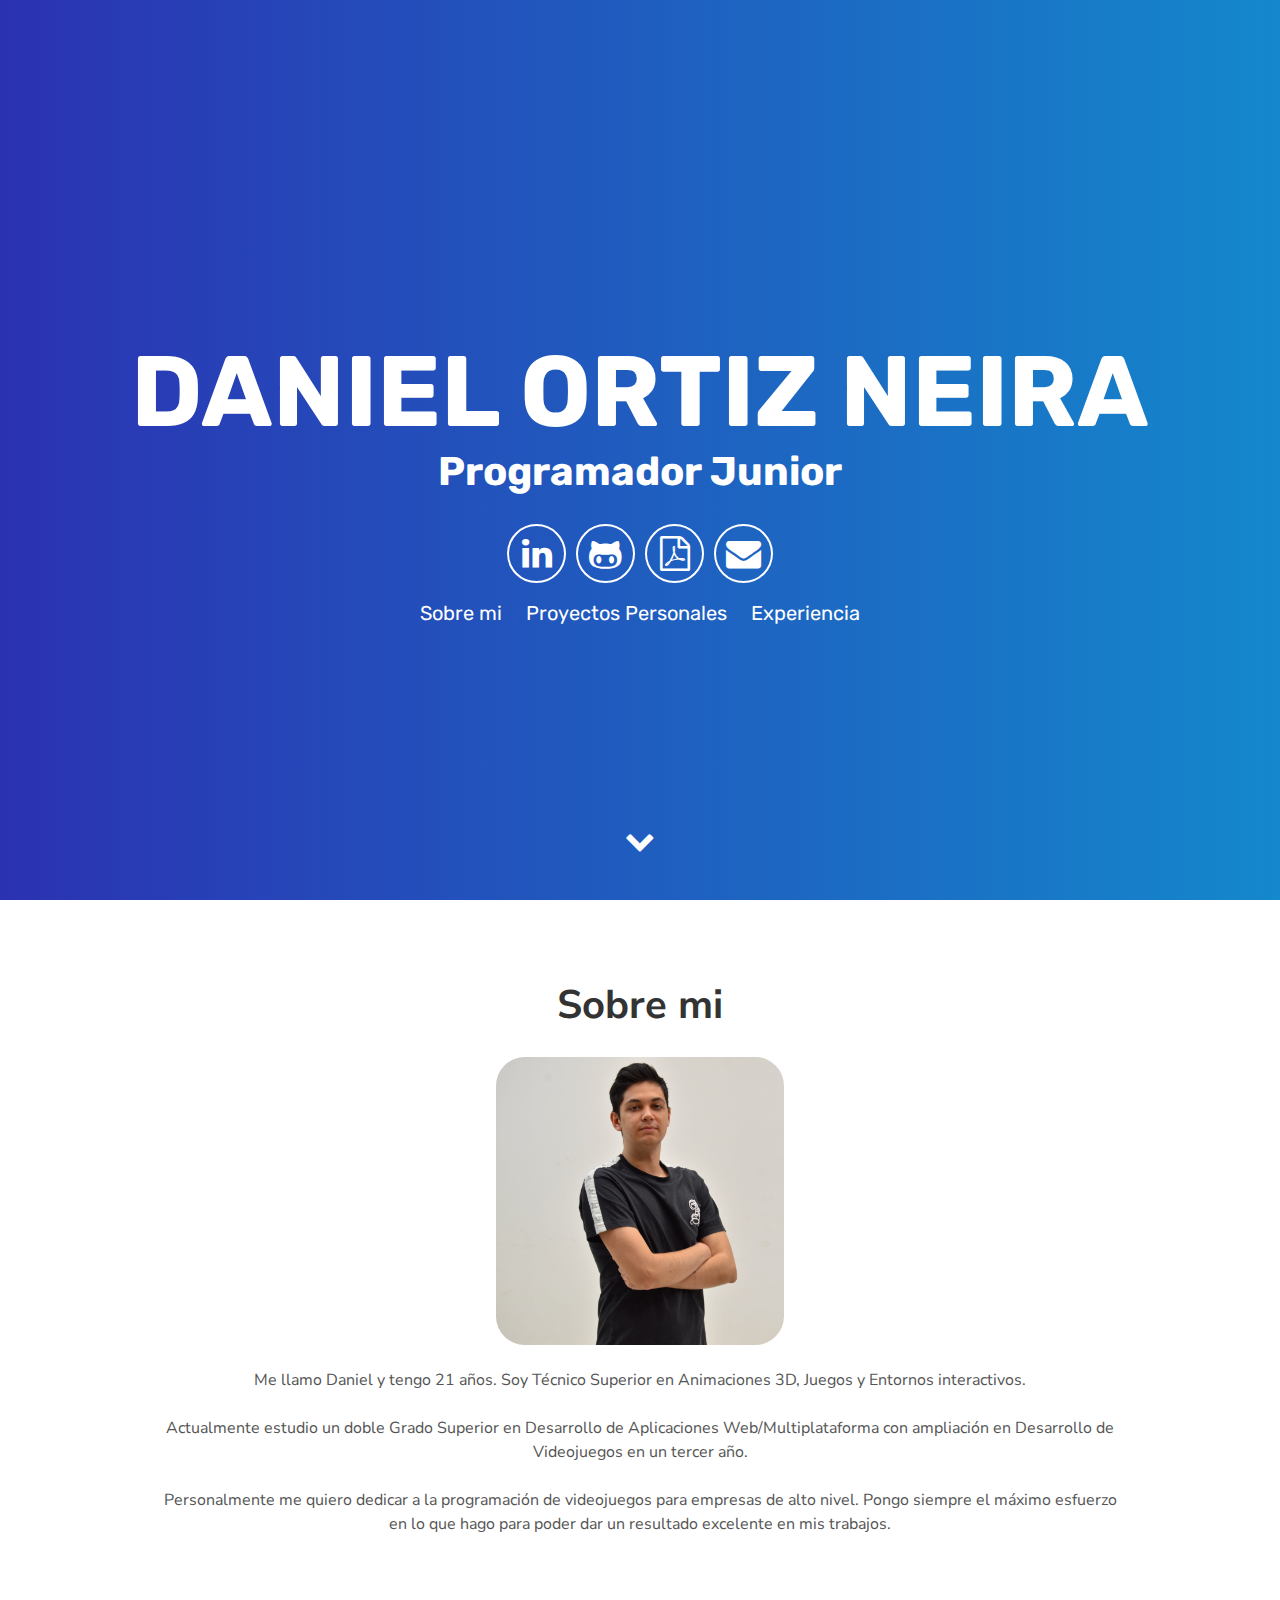
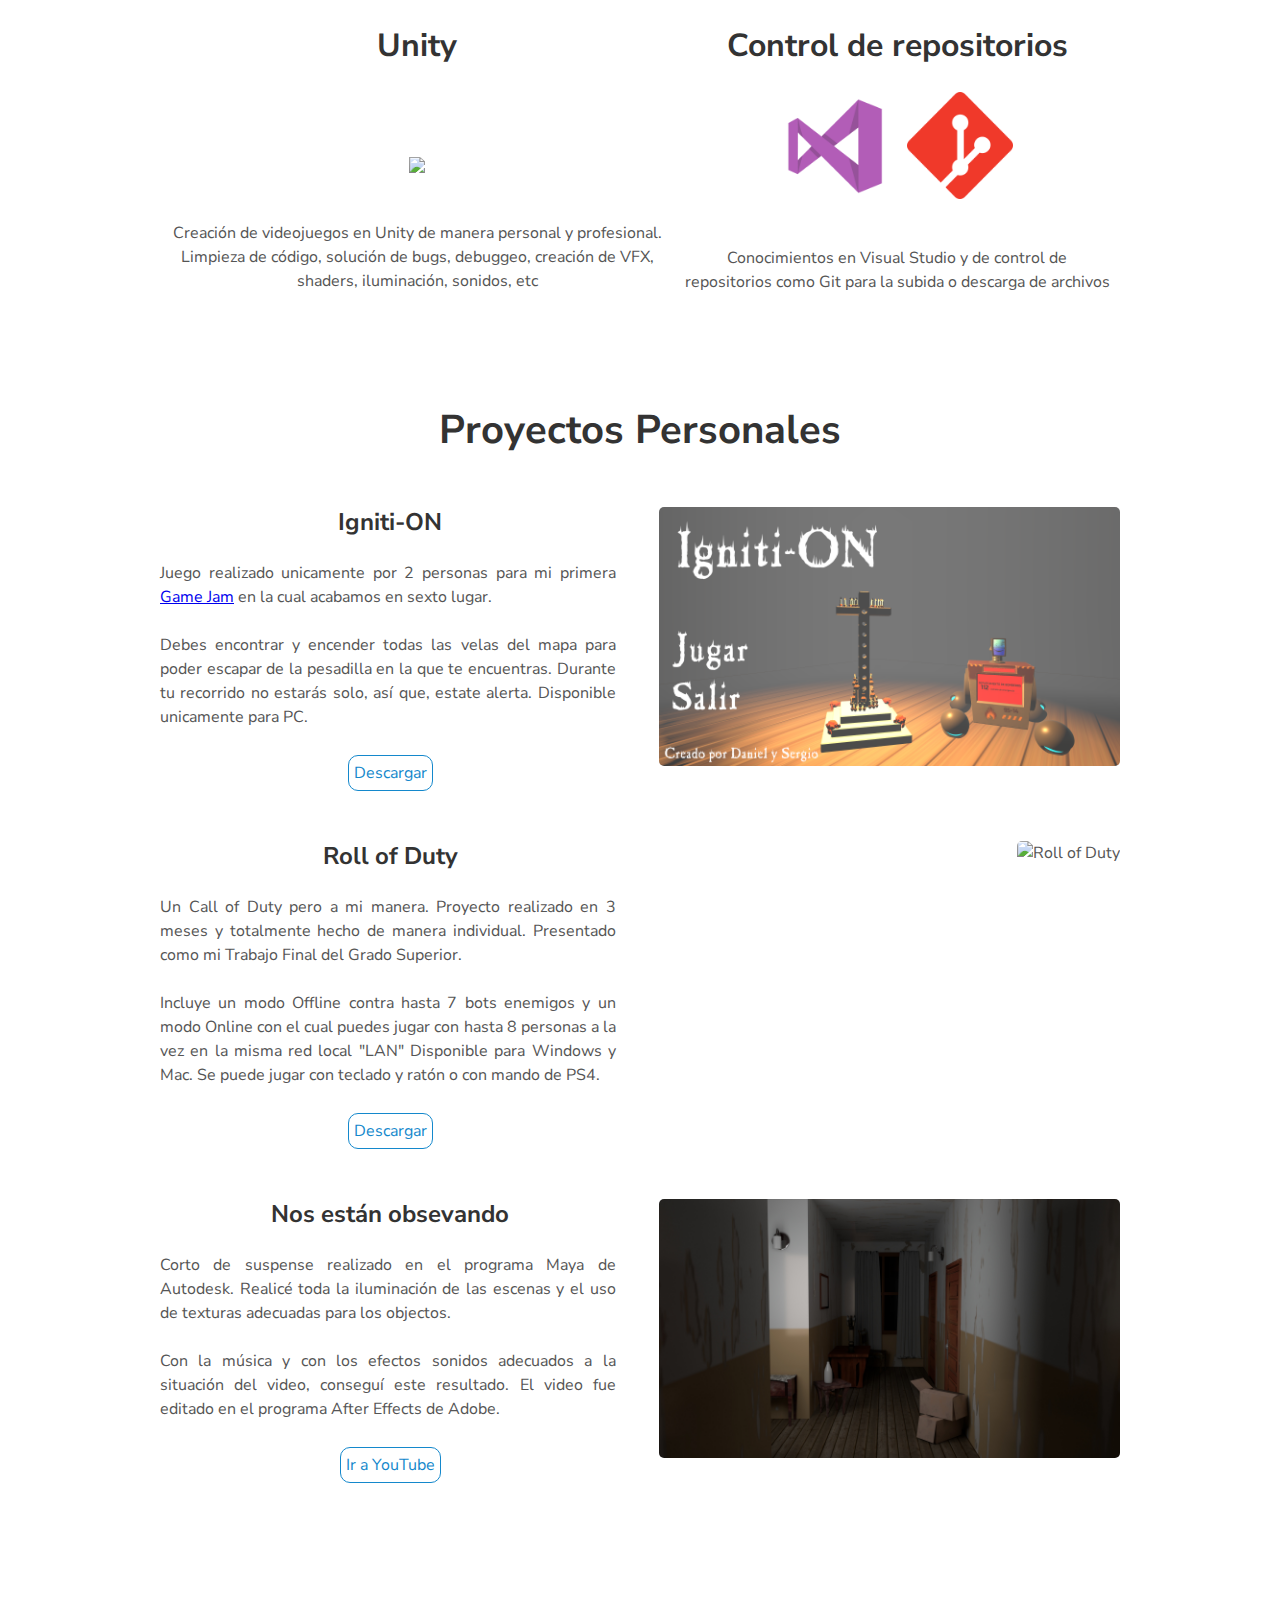
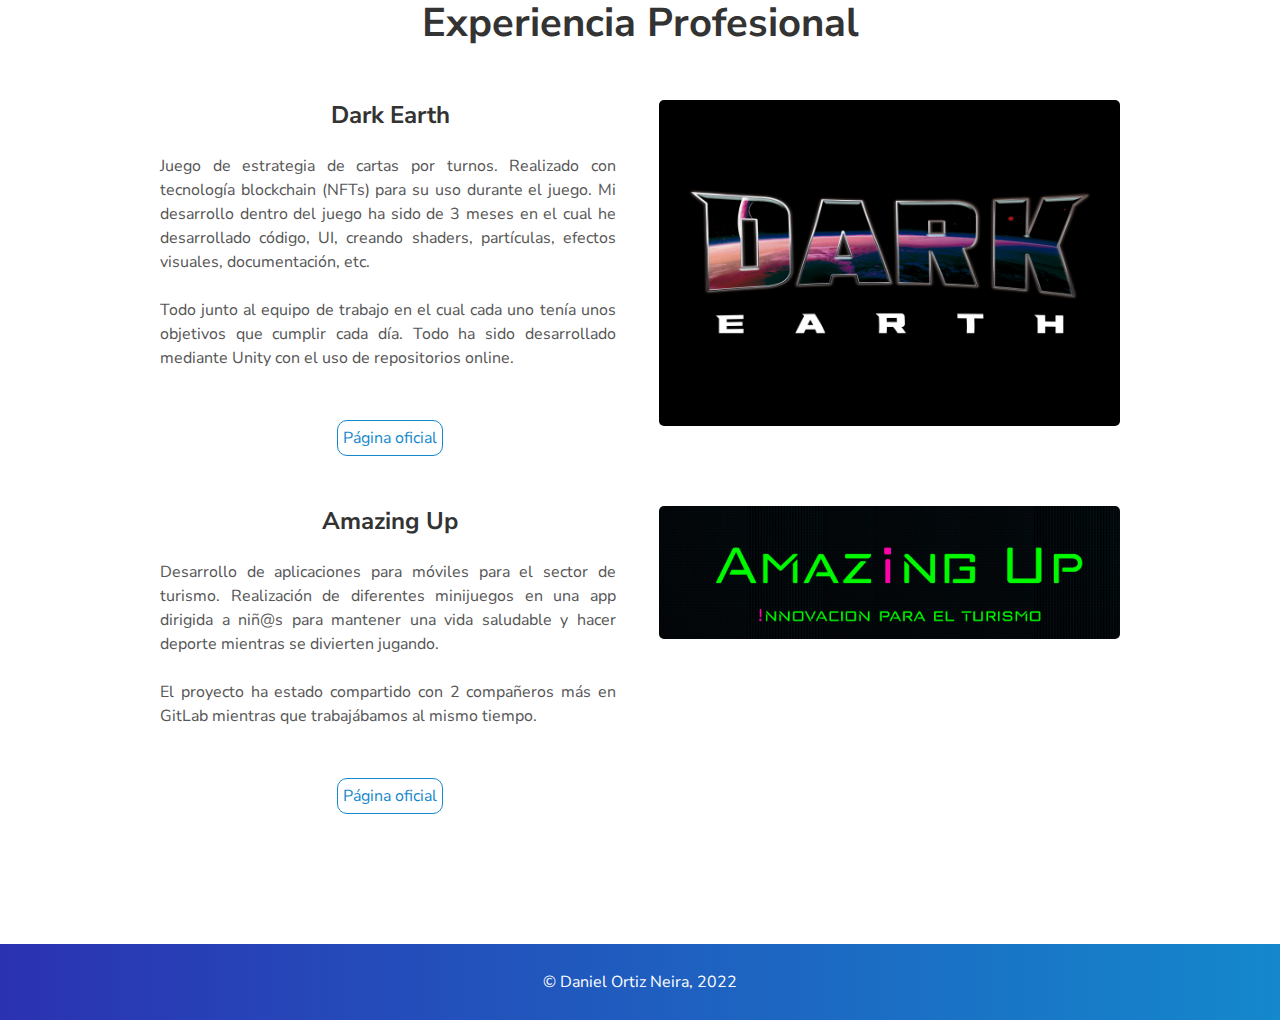
==== index.html @ 2d61a3ea "17/11/2022" ====
<!DOCTYPE html>
<html lang="en">
<head>
    <!-- Google tag (gtag.js) -->
    <script async src="https://www.googletagmanager.com/gtag/js?id=G-GFTXYWB8HQ"></script>
    <script>
        window.dataLayer = window.dataLayer || [];
        function gtag() { dataLayer.push(arguments); }
        gtag('js', new Date());

        gtag('config', 'G-GFTXYWB8HQ');
    </script>
    <!-- Metadata of the Webpage -->
    <!-- Character-set Metadata -->
    <meta charset="utf-8" />
    <meta http-equiv="X-UA-Compatible" content="IE=edge" />
    <!-- Viewport Metadata -->
    <meta name="viewport" content="width=device-width, initial-scale=1" />
    <!-- Description Metadata-->
    <meta name="description" content="Portfolio Daniel Ortiz Neira" />
    <!-- Author Metadata -->
    <meta name="author" content="Daniel Ortiz Neira" />
    <!-- Keyword Metadata -->
    <meta name="keywords"
          content="Aditya Singh, Daniel Ortiz Neira, Daniel Ortiz Neira DPS,
        Daniel Ortiz Neira DPSRKP, Daniel Ortiz Neira UMass, Daniel Ortiz Neira
        UMass Amherst, Daniel Ortiz Neira New Delhi, Daniel Ortiz Neira
        Amherst, Daniel Ortiz Neira ISSDC, Daniel Ortiz Neira NASA,
        Daniel Ortiz Neira, Daniel Ortiz Neira Website, Aditya V Singh" />
    <!-- Webpage Logo CAMBIAR -->
    <link rel="shortcut icon" href="./assets/img/jpg/Daanii_01.jpg" />
    <!-- Webpage Title -->
    <title>Portfolio Daniel Ortiz</title>

    <!-- Import CSS: Main Stylesheet -->
    <link rel="stylesheet" href="./assets/css/main.css" />    
</head>

  <body>
      <div id="particles-js">
          <div class="header">

              <!--
    <div class="header-links-languague">
        Idiomas: <br />
        <a class="link" href="./index_english.html">English</a>

    </div>
          -->

              <h1>
                  <span class="site-title">DANIEL ORTIZ NEIRA</span>
                  <span class="site-description">Programador Junior</span>
              </h1>
              <div class="header-icons">
                  <a aria-label="Mi perfil de LinkedIn" target="_blank" href="https://www.linkedin.com/in/daniel-ortiz-neira-22155815b/">
                      <i class="icon fa fa-linkedin" aria-hidden="true"></i>
                  </a>
                  <a aria-label="Mi perfil de Github" target="_blank" href="https://github.com/Daani01">
                      <i class="icon fa fa-github-alt" aria-hidden="true"></i>
                  </a>
                  <a aria-label="Mi CV" target="_blank" href="https://drive.google.com/uc?export=download&id=1GLBMMYX9DJHVWBG6jdTkXyRSPdqO30d_">
                      <i class="icon fa fa fa-file-pdf-o" aria-hidden="true"></i>
                  </a>
                  <a aria-label="Enviar correo" href="mailto:daniorne123@gmail.com" target="_blank">
                      <i class="icon fa fa-envelope"></i>
                  </a>
              </div>
              <div class="header-links">
                  <a class="link" href="#about" data-scroll>Sobre mi</a>
                  <a class="link" href="#projects" data-scroll>Proyectos Personales</a>
                  <a class="link" href="#experience" data-scroll>Experiencia</a>
              </div>
          </div>
        <a class="down" href="#about" data-scroll><i class="icon fa fa-chevron-down" aria-hidden="true"></i></a>
    </div>



    <!-- SOBRE MI -->
              <section id="about">
                  <!-- DESCRIPCION -->
                  <div class="user-details">
                      <h1>Sobre mi</h1>
                      <picture>
                          <source type="image/webp"
                                  srcset="./assets/img/jpg/Foto Personal.jpg"
                                  alt="Professional Me"
                                  width="30%"
                                  style="border-radius: 10%" />
                          <img src="./assets/img/jpg/Foto Personal.jpg"
                               alt="Professional Me"
                               width="30%"
                               style="border-radius: 10%" />
                      </picture>
                      <p>
                          Me llamo Daniel y tengo 21 años. Soy Técnico Superior en Animaciones 3D, Juegos y Entornos interactivos.
                          <br><br>Actualmente estudio un doble Grado Superior en Desarrollo de Aplicaciones Web/Multiplataforma con ampliación en Desarrollo de Videojuegos en un tercer año.<br><br>
                          Personalmente me quiero dedicar a la programación de videojuegos para empresas de alto nivel. Pongo siempre el máximo esfuerzo en lo que hago para poder dar un resultado excelente en mis trabajos.
                      </p>
                  </div>

                  <!-- DETALLES -->
                  <div class="user">
                      <!-- Technology Stack #1: Languages -->
                      <!--<div class="tech">
              <h2>Unreal Engine y Unity</h2>
              <img src="./assets/img/Unreal_Engine_Logo.png" width="25%"></img>
              <img src="./assets/img/unity_logo.png" width="40%"></img>
              <p style="text-align: center">Conocimientos en la creación de videojuegos en los motores gráficos de Unreal Engine 5 y Unity.</p>
            </div> -->
                      <!-- Technology Stack #2: Front-End -->
                      <div class="tech">
                          <h2>Unity</h2>
                          <img src="./assets/img/unity_logo.png" width="50%"></img>
                          <p style="text-align: center">
                              Creación de videojuegos en Unity de manera personal y profesional.
                              Limpieza de código, solución de bugs, debuggeo, creación de VFX, shaders, iluminación, sonidos, etc
                          </p>
                      </div>

                      <!-- Technology Stack #3: Back-End -->
                      <div class="tech">
                          <h2>Control de repositorios</h2>
                          <img src="./assets/img/Visual_Studio_Logo.png" width="25%"></img>
                          <img src="./assets/img/Git_Logo.png" width="25%"></img>
                          <p>Conocimientos en Visual Studio y de control de repositorios como Git para la subida o descarga de archivos</p>
                      </div>

                      <!-- Technology Stack #4: Tools
            <div class="tech">
              <h2>Git</h2>
              <i class="devicon-git-plain-wordmark colored"></i>
              <p>Control de repositorios en Git para subir y bajar archivos.</p>
            </div>   -->

                  </div>
              </section>



              <!-- PROYECTOS PERSONALES -->
              <section id="projects">
                  <div class="user-details">
                      <h1>Proyectos Personales</h1>
                  </div>

                  <!-- IGNITI-ON -->
                  <div class="user-projects">
                      <div class="images-right">
                          <picture>
                              <source type="image/webp"
                                      srcset="./assets/img/Igniti-ON.png"
                                      alt="Igniti-ON" />
                              <img alt="Igniti-ON" src="./assets/img/Igniti-ON.png" />
                          </picture>
                      </div>
                      <div class="contents" style="text-align: center">
                          <h3>Igniti-ON</h3>
                          <p style="text-align: justify">
                              Juego realizado unicamente por 2 personas para mi primera
                              <a href="https://itch.io/jam/mjam22" target="_blank"> Game Jam</a> en la cual acabamos en sexto lugar.<br><br>
                              Debes encontrar y encender todas las velas del mapa para poder escapar de la pesadilla en la que te encuentras.
                              Durante tu recorrido no estarás solo, así que, estate alerta.
                              Disponible unicamente para PC.
                          </p>
                          <a class="project-link" target="_blank" href="https://daani01.itch.io/igniti-on">
                              Descargar
                          </a>
                      </div>
                  </div>

                  <!-- ROLL OF DUTY -->
                  <div class="user-projects">
                      <div class="images-right">
                          <picture>
                              <source type="image/webp"
                                      srcset="./assets/img/jpg/Roll_of_Duty.png"
                                      alt="Roll of Duty" />
                              <img alt="Roll of Duty" src="./assets/img/jpg/Roll_of_Duty.png" />
                          </picture>
                      </div>
                      <div class="contents" style="text-align: center">
                          <h3>Roll of Duty</h3>
                          <p style="text-align: justify">
                              Un Call of Duty pero a mi manera. Proyecto realizado en 3 meses y totalmente hecho de manera individual. Presentado como mi Trabajo Final del Grado Superior.<br><br>
                              Incluye un modo Offline contra hasta 7 bots enemigos y un modo Online con el cual puedes jugar con hasta
                              8 personas a la vez en la misma red local "LAN" Disponible para Windows y Mac.
                              Se puede jugar con teclado y ratón o con mando de PS4.
                          </p>
                          <a class="project-link" target="_blank" href="https://daani01.itch.io/roll-of-duty">
                              Descargar
                          </a>
                      </div>
                  </div>

                  <!-- NOS ESTÁN OBSSERVANDO -->
                  <div class="user-projects">
                      <div class="images-right">
                          <picture>
                              <source type="image/webp" srcset="./assets/img/jpg/Nos están observando.jpg" alt="Personal Website" />
                              <img alt="Personal Website" src="./assets/img/jpg/Nos están observando.jpg" />
                          </picture>
                      </div>
                      <div class="contents" style="text-align: center">
                          <h3>Nos están obsevando</h3>
                          <p style="text-align: justify">
                              Corto de suspense realizado en el programa Maya de Autodesk. Realicé toda la iluminación de las escenas y
                              el uso de texturas adecuadas para los objectos.<br><br>
                              Con la música y con los efectos sonidos
                              adecuados a la situación del video, conseguí este resultado. El video fue editado en el programa
                              After Effects de Adobe.
                          </p>
                          <a class="project-link" target="_blank" href="https://youtu.be/i_Rh6TJ7Y-s">Ir a YouTube</a>
                      </div>
                  </div>


                  <!-- LABERINTO
        <div class="user-projects">
            <div class="images-right">
                <picture>
                    <source type="image/webp" srcset="./assets/img/jpg/Laberinto.jpg" alt="COVID-19 Tracker App" />
                    <img alt="Laberinto" src="./assets/img/jpg/Laberinto.jpg" />
                </picture>
            </div>
            <div class="contents" style="text-align: center">
                <h3>Laberinto en C#</h3>
                <p style="text-align: justify">
                    Pequeño minijuego en la consola de comandos de Windows en el cual tienes
                    que avanzar hasta la # para poder ganar. Tienes varias habilidades para poder
                    avanzar. Instrucciones del juego más detalladas en el código.
                </p>
                <a class="project-link" target="_blank" href="https://github.com/Daani01/Laberinto_C_Sharp_Daani01">
                    Link del proyecto
                </a>
            </div>
        </div>
          -->
                  <!-- BUSCAMINAS
        <div class="user-projects">
            <div class="images-right">
                <picture>
                    <source type="image/webp" srcset="./assets/img/jpg/Busca minas.jpeg" alt="Perpetual Crusades" />
                    <img alt="Busca Minas" src="./assets/img/jpg/Busca minas.jpeg" />
                </picture>
            </div>
            <div class="contents" style="text-align: center">
                <h3>Busca Minas en C#</h3>
                <p style="text-align: justify">
                    El juego clásico del Busca Minas pero en la consola de comandos de Windows.
                    Instrucciones del juego más detalladas en el código.
                </p>
                <a class="project-link" target="_blank" href="https://github.com/Daani01/Buscaminas_C_Sharp_Daani01">Link del proyecto</a>
            </div>
            -->

          </div>
      </section>



      <!-- EXPERIENCIA PROFESIONAL -->
      <section id="experience">
          <div class="user-details">
              <h1>Experiencia Profesional</h1>
          </div>

          <!-- DARK EARTH -->
          <div class="user-projects">
              <div class="images-right">
                  <picture>
                      <source type="image/webp"
                              srcset="./assets/img/Dark_Earth.jpg"
                              alt="Dark Earth" />
                      <img alt="Dark Earth" src="./assets/img/Dark_Earth.jpg" />
                  </picture>
              </div>
              <div class="contents" style="text-align: center">
                  <h3>Dark Earth</h3>
                  <p style="text-align: justify">
                      Juego de estrategia de cartas por turnos. Realizado con tecnología blockchain (NFTs) para su uso durante el juego.
                      Mi desarrollo dentro del juego ha sido de 3 meses en el cual he desarrollado código, UI, creando shaders, partículas,
                      efectos visuales, documentación, etc. <br><br>  Todo junto al equipo de trabajo en el cual cada uno tenía unos objetivos que cumplir
                      cada día. Todo ha sido desarrollado mediante Unity con el uso de repositorios online. <br><br>
                  </p>
                  <a class="project-link" target="_blank" href="https://darkearth.gg/">
                      Página oficial
                  </a>
              </div>
          </div>

          <!-- AMAZING UP -->
          <div class="user-projects">
              <div class="images-right">
                  <picture>
                      <source type="image/webp" srcset="./assets/img/Logo-Amazing_Up.jpg" alt="Amazing Up" />
                      <img alt="Amazing Up" src="./assets/img/Logo-Amazing_Up.jpg" />
                  </picture>
              </div>
              <div class="contents" style="text-align: center">
                  <h3>Amazing Up</h3>
                  <p style="text-align: justify">
                      Desarrollo de aplicaciones para móviles para el sector de turismo.
                      Realización de diferentes minijuegos en una app dirigida a niñ@s para mantener una vida saludable y hacer deporte mientras se divierten jugando.
                      <br><br>El proyecto ha estado compartido con 2 compañeros más en GitLab mientras que trabajábamos al mismo tiempo.<br><br>
                  </p>
                  <a class="project-link" target="_blank" href="https://www.amazing-up.es/">
                  Página oficial
                  </a>
              </div>
          </div>



          <!-- User Project #3: Laberinto -->
          <!--<div class="user-projects">
        <div class="images-right">
            <picture>
                <source type="image/webp" srcset="./assets/img/jpg/Laberinto.jpg" alt="COVID-19 Tracker App" />
                <img alt="Laberinto" src="./assets/img/jpg/Laberinto.jpg" />
            </picture>
        </div>
        <div class="contents" style="text-align: center">
            <h3>Laberinto en C#</h3>
            <p style="text-align: justify">
                Pequeño minijuego en la consola de comandos de Windows en el cual tienes
                que avanzar hasta la # para poder ganar. Tienes varias habilidades para poder
                avanzar. Instrucciones del juego más detalladas en el código.
            </p>
            <a class="project-link" target="_blank" href="https://github.com/Daani01/Laberinto_C_Sharp_Daani01">
                Link del proyecto
            </a>
        </div>
    </div>-->
          <!-- Use Project #4: Roll of Duty -->
          <!--<div class="user-projects">
        <div class="images-right">
            <picture>
                <source type="image/webp" srcset="./assets/img/jpg/Busca minas.jpeg" alt="Perpetual Crusades" />
                <img alt="Busca Minas" src="./assets/img/jpg/Busca minas.jpeg" />
            </picture>
        </div>
        <div class="contents" style="text-align: center">
            <h3>Busca Minas en C#</h3>
            <p style="text-align: justify">
                El juego clásico del Busca Minas pero en la consola de comandos de Windows.
                Instrucciones del juego más detalladas en el código.
            </p>
            <a class="project-link" target="_blank" href="https://github.com/Daani01/Buscaminas_C_Sharp_Daani01">Link del proyecto</a>
        </div>


    </div>-->




      </section>



      <footer class="footer">
          <p>&copy; Daniel Ortiz Neira, 2022</p>
      </footer>

      <!-- Import JS: Particles Theme -->
      <script src="https://cdn.jsdelivr.net/particles.js/2.0.0/particles.min.js"></script>
      <!-- Import JS: Sweet Scroll -->
      <script src="./assets/js/sweet-scroll.min.js"></script>
      <!-- Import JS: Google Analytics -->
      <script src="./assets/js/google-analytics.js"></script>
      <!-- Import JS: Main Script -->
      <script src="./assets/js/main.js"></script>
  </body>
</html>
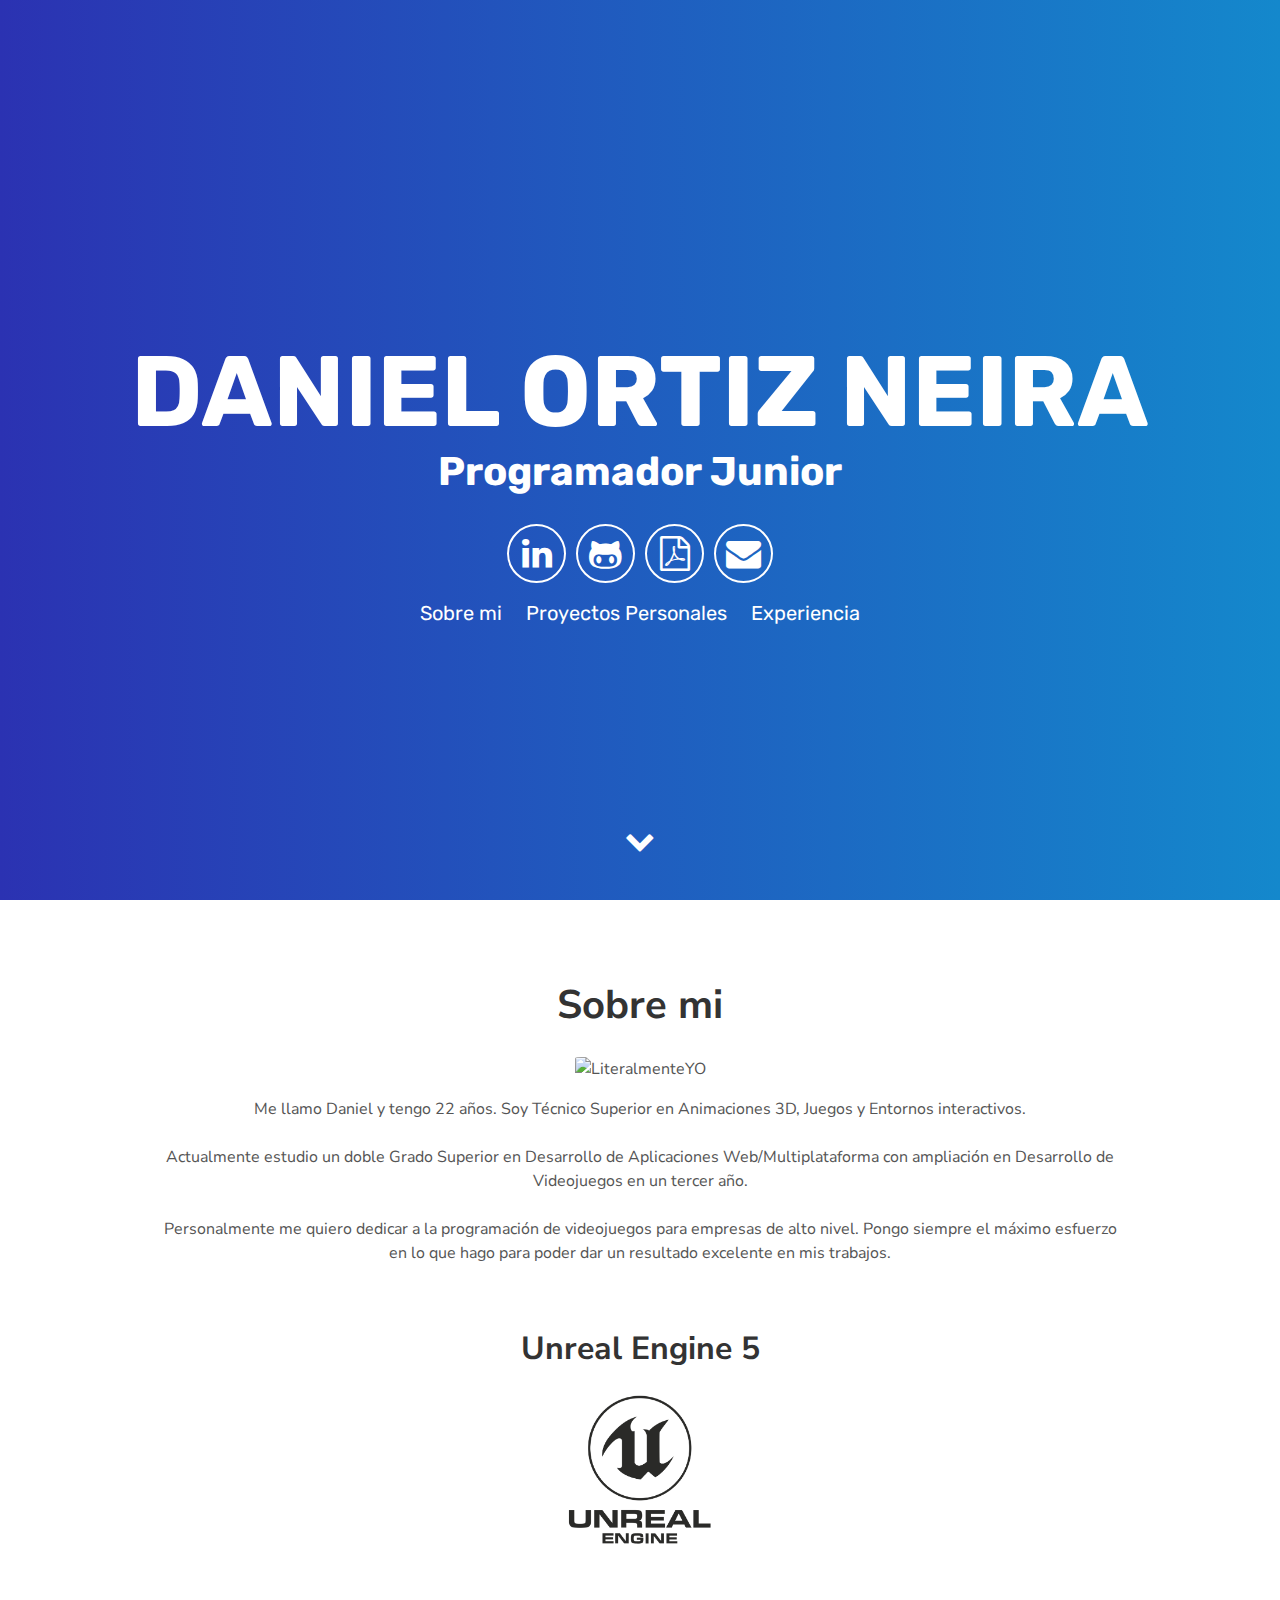
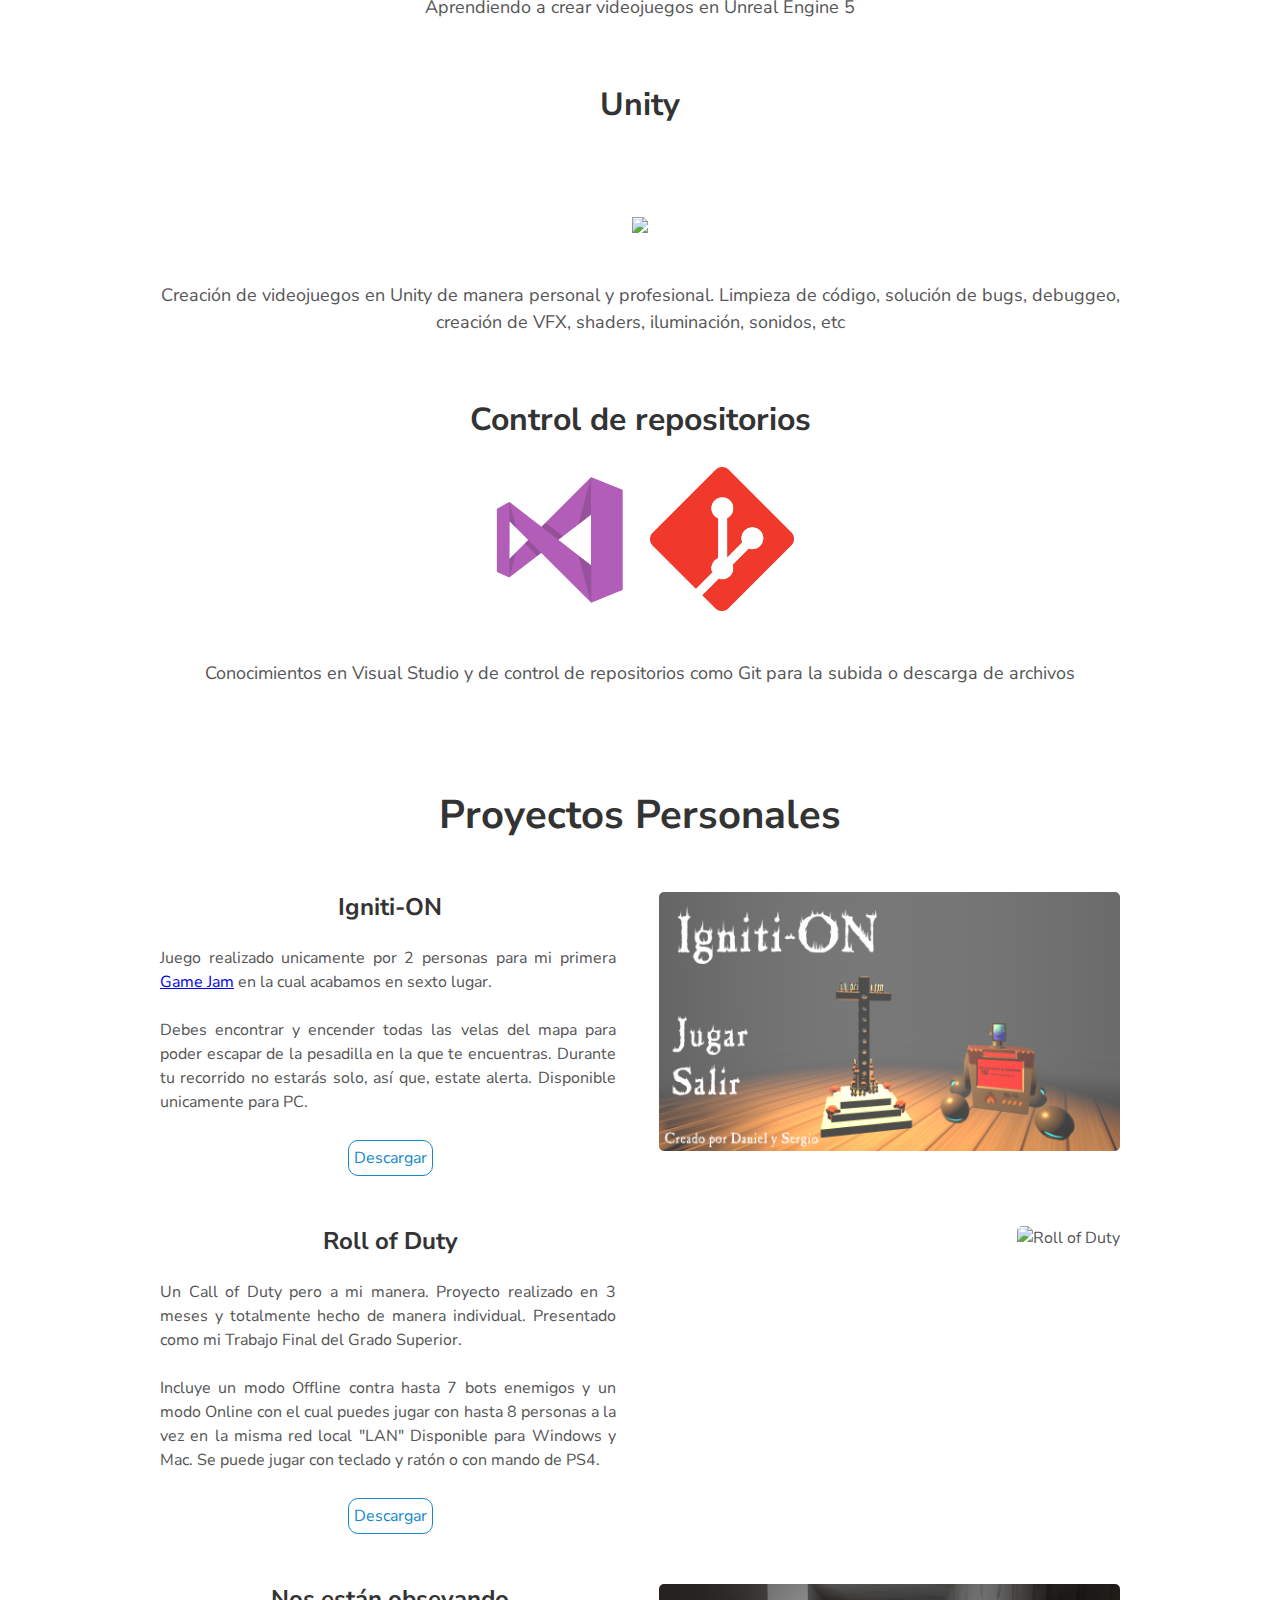
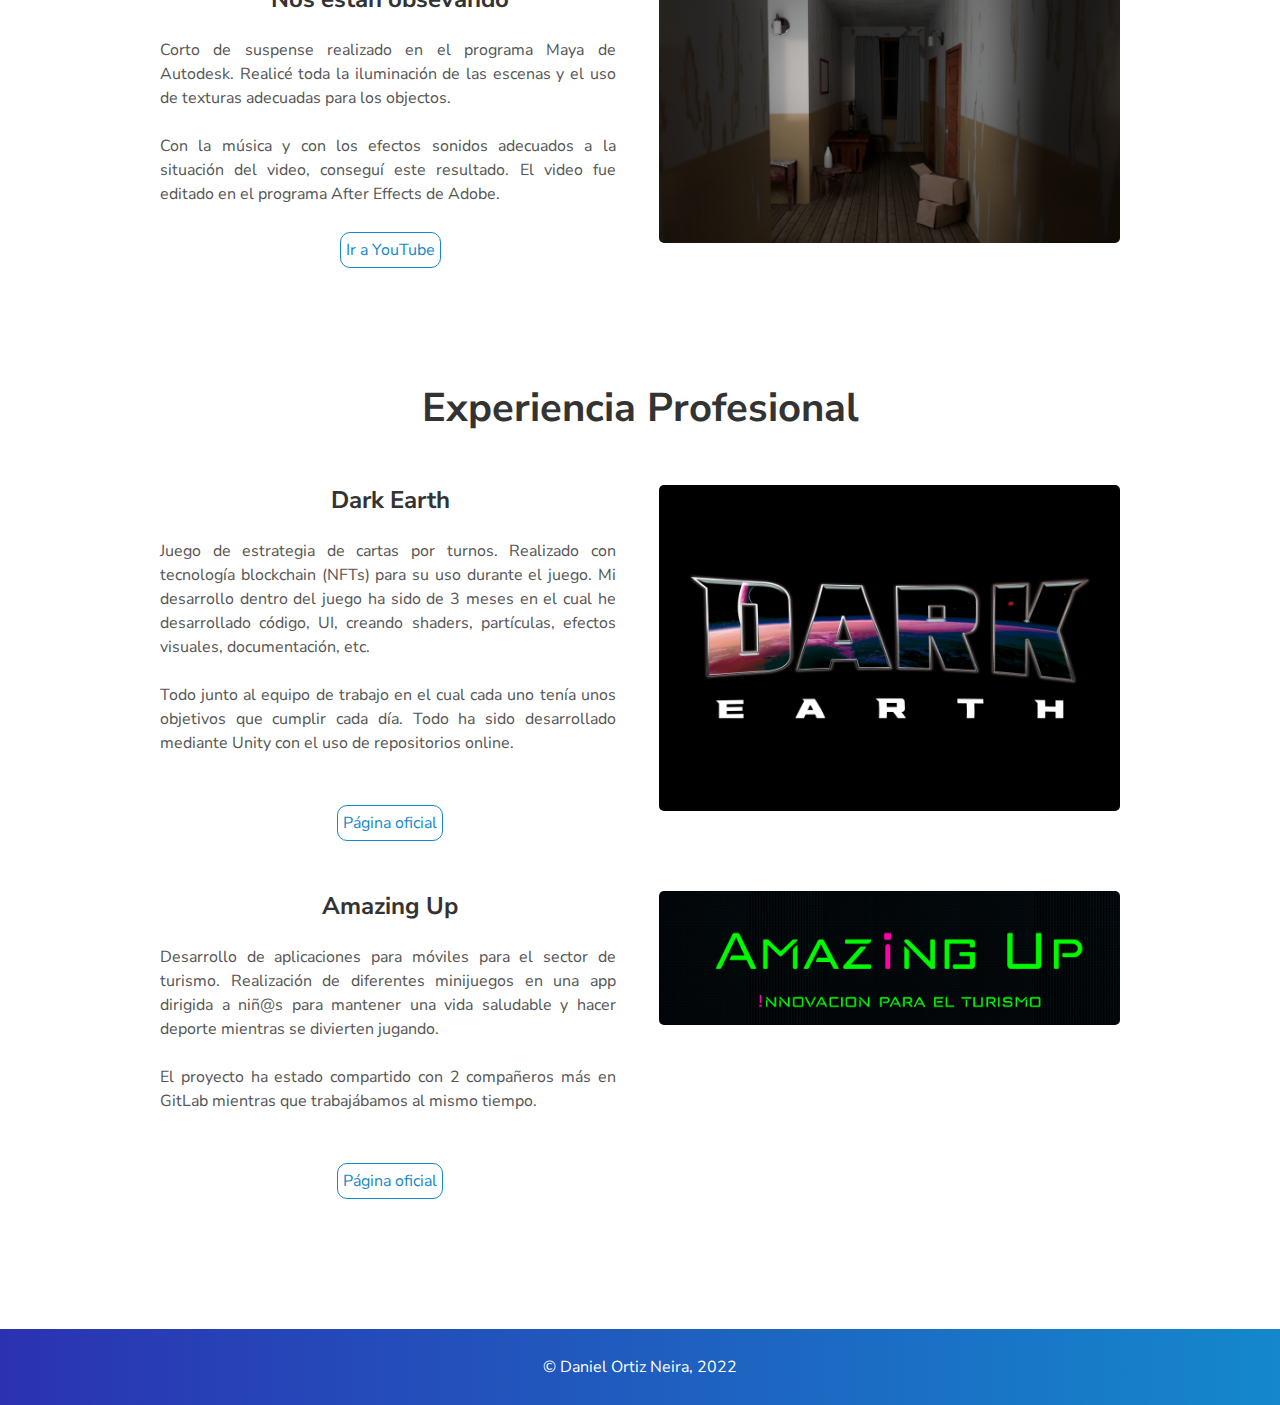
==== commit a99c12ff: "31/05/2023" ====
--- a/index.html
+++ b/index.html
@@ -22,7 +22,7 @@
     <meta name="author" content="Daniel Ortiz Neira" />
     <!-- Keyword Metadata -->
     <meta name="keywords"
-          content="Aditya Singh, Daniel Ortiz Neira, Daniel Ortiz Neira DPS,
+          content="Daniel Ortiz Neira, Daniel Ortiz Neira DPS,
         Daniel Ortiz Neira DPSRKP, Daniel Ortiz Neira UMass, Daniel Ortiz Neira
         UMass Amherst, Daniel Ortiz Neira New Delhi, Daniel Ortiz Neira
         Amherst, Daniel Ortiz Neira ISSDC, Daniel Ortiz Neira NASA,
@@ -59,7 +59,7 @@
                   <a aria-label="Mi perfil de Github" target="_blank" href="https://github.com/Daani01">
                       <i class="icon fa fa-github-alt" aria-hidden="true"></i>
                   </a>
-                  <a aria-label="Mi CV" target="_blank" href="https://drive.google.com/uc?export=download&id=1GLBMMYX9DJHVWBG6jdTkXyRSPdqO30d_">
+                  <a aria-label="Mi CV" target="_blank" href="https://drive.google.com/uc?export=download&id=1yMZ6wVz_pB78xU0B2YYq0IqhmX_uGLy4">
                       <i class="icon fa fa fa-file-pdf-o" aria-hidden="true"></i>
                   </a>
                   <a aria-label="Enviar correo" href="mailto:daniorne123@gmail.com" target="_blank">
@@ -84,17 +84,17 @@
                       <h1>Sobre mi</h1>
                       <picture>
                           <source type="image/webp"
-                                  srcset="./assets/img/jpg/Foto Personal.jpg"
-                                  alt="Professional Me"
+                                  srcset="./assets/img/jpg/LiteralmenteYO.jpg"
+                                  alt="LiteralmenteYO"
                                   width="30%"
-                                  style="border-radius: 10%" />
-                          <img src="./assets/img/jpg/Foto Personal.jpg"
-                               alt="Professional Me"
+                                  style="border-radius: 5%" />
+                          <img src="./assets/img/jpg/LiteralmenteYO.jpg"
+                               alt="LiteralmenteYO"
                                width="30%"
-                               style="border-radius: 10%" />
+                               style="border-radius: 5%" />
                       </picture>
                       <p>
-                          Me llamo Daniel y tengo 21 años. Soy Técnico Superior en Animaciones 3D, Juegos y Entornos interactivos.
+                          Me llamo Daniel y tengo 22 años. Soy Técnico Superior en Animaciones 3D, Juegos y Entornos interactivos.
                           <br><br>Actualmente estudio un doble Grado Superior en Desarrollo de Aplicaciones Web/Multiplataforma con ampliación en Desarrollo de Videojuegos en un tercer año.<br><br>
                           Personalmente me quiero dedicar a la programación de videojuegos para empresas de alto nivel. Pongo siempre el máximo esfuerzo en lo que hago para poder dar un resultado excelente en mis trabajos.
                       </p>
@@ -103,16 +103,16 @@
                   <!-- DETALLES -->
                   <div class="user">
                       <!-- Technology Stack #1: Languages -->
-                      <!--<div class="tech">
-              <h2>Unreal Engine y Unity</h2>
-              <img src="./assets/img/Unreal_Engine_Logo.png" width="25%"></img>
-              <img src="./assets/img/unity_logo.png" width="40%"></img>
-              <p style="text-align: center">Conocimientos en la creación de videojuegos en los motores gráficos de Unreal Engine 5 y Unity.</p>
-            </div> -->
+                      <div class="tech">
+                          <h2>Unreal Engine 5</h2>
+                          <img src="./assets/img/Unreal_Engine_Logo.png" width="15%"></img>
+                          <!-- <img src="./assets/img/unity_logo.png" width="40%"></img>-->
+                          <p style="text-align: center">Aprendiendo a crear videojuegos en Unreal Engine 5</p>
+                      </div>
                       <!-- Technology Stack #2: Front-End -->
                       <div class="tech">
                           <h2>Unity</h2>
-                          <img src="./assets/img/unity_logo.png" width="50%"></img>
+                          <img src="./assets/img/unity_logo.png" width="25%"></img>
                           <p style="text-align: center">
                               Creación de videojuegos en Unity de manera personal y profesional.
                               Limpieza de código, solución de bugs, debuggeo, creación de VFX, shaders, iluminación, sonidos, etc
@@ -122,17 +122,15 @@
                       <!-- Technology Stack #3: Back-End -->
                       <div class="tech">
                           <h2>Control de repositorios</h2>
-                          <img src="./assets/img/Visual_Studio_Logo.png" width="25%"></img>
-                          <img src="./assets/img/Git_Logo.png" width="25%"></img>
+                          <img src="./assets/img/Visual_Studio_Logo.png" width="15%"></img>
+                          <img src="./assets/img/Git_Logo.png" width="15%"></img>
                           <p>Conocimientos en Visual Studio y de control de repositorios como Git para la subida o descarga de archivos</p>
                       </div>
 
-                      <!-- Technology Stack #4: Tools
-            <div class="tech">
-              <h2>Git</h2>
-              <i class="devicon-git-plain-wordmark colored"></i>
-              <p>Control de repositorios en Git para subir y bajar archivos.</p>
-            </div>   -->
+                      
+
+
+
 
                   </div>
               </section>
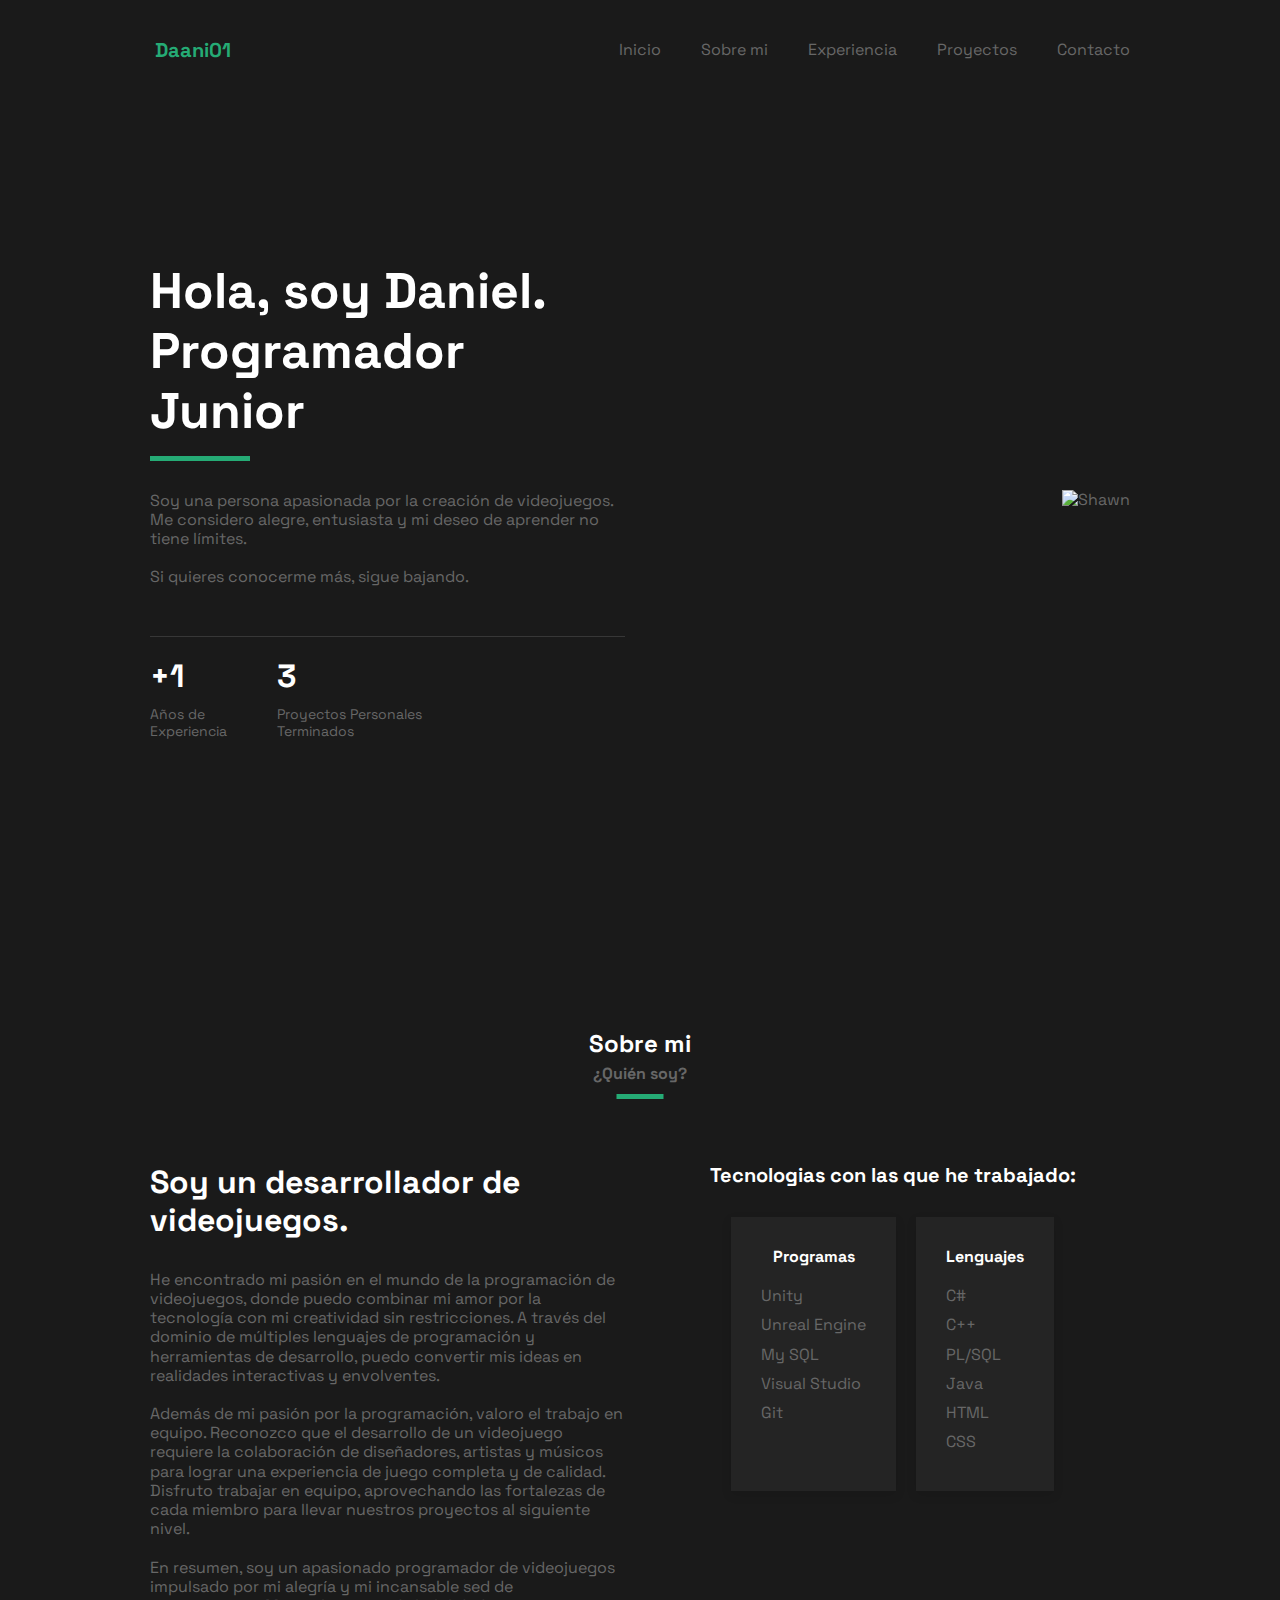
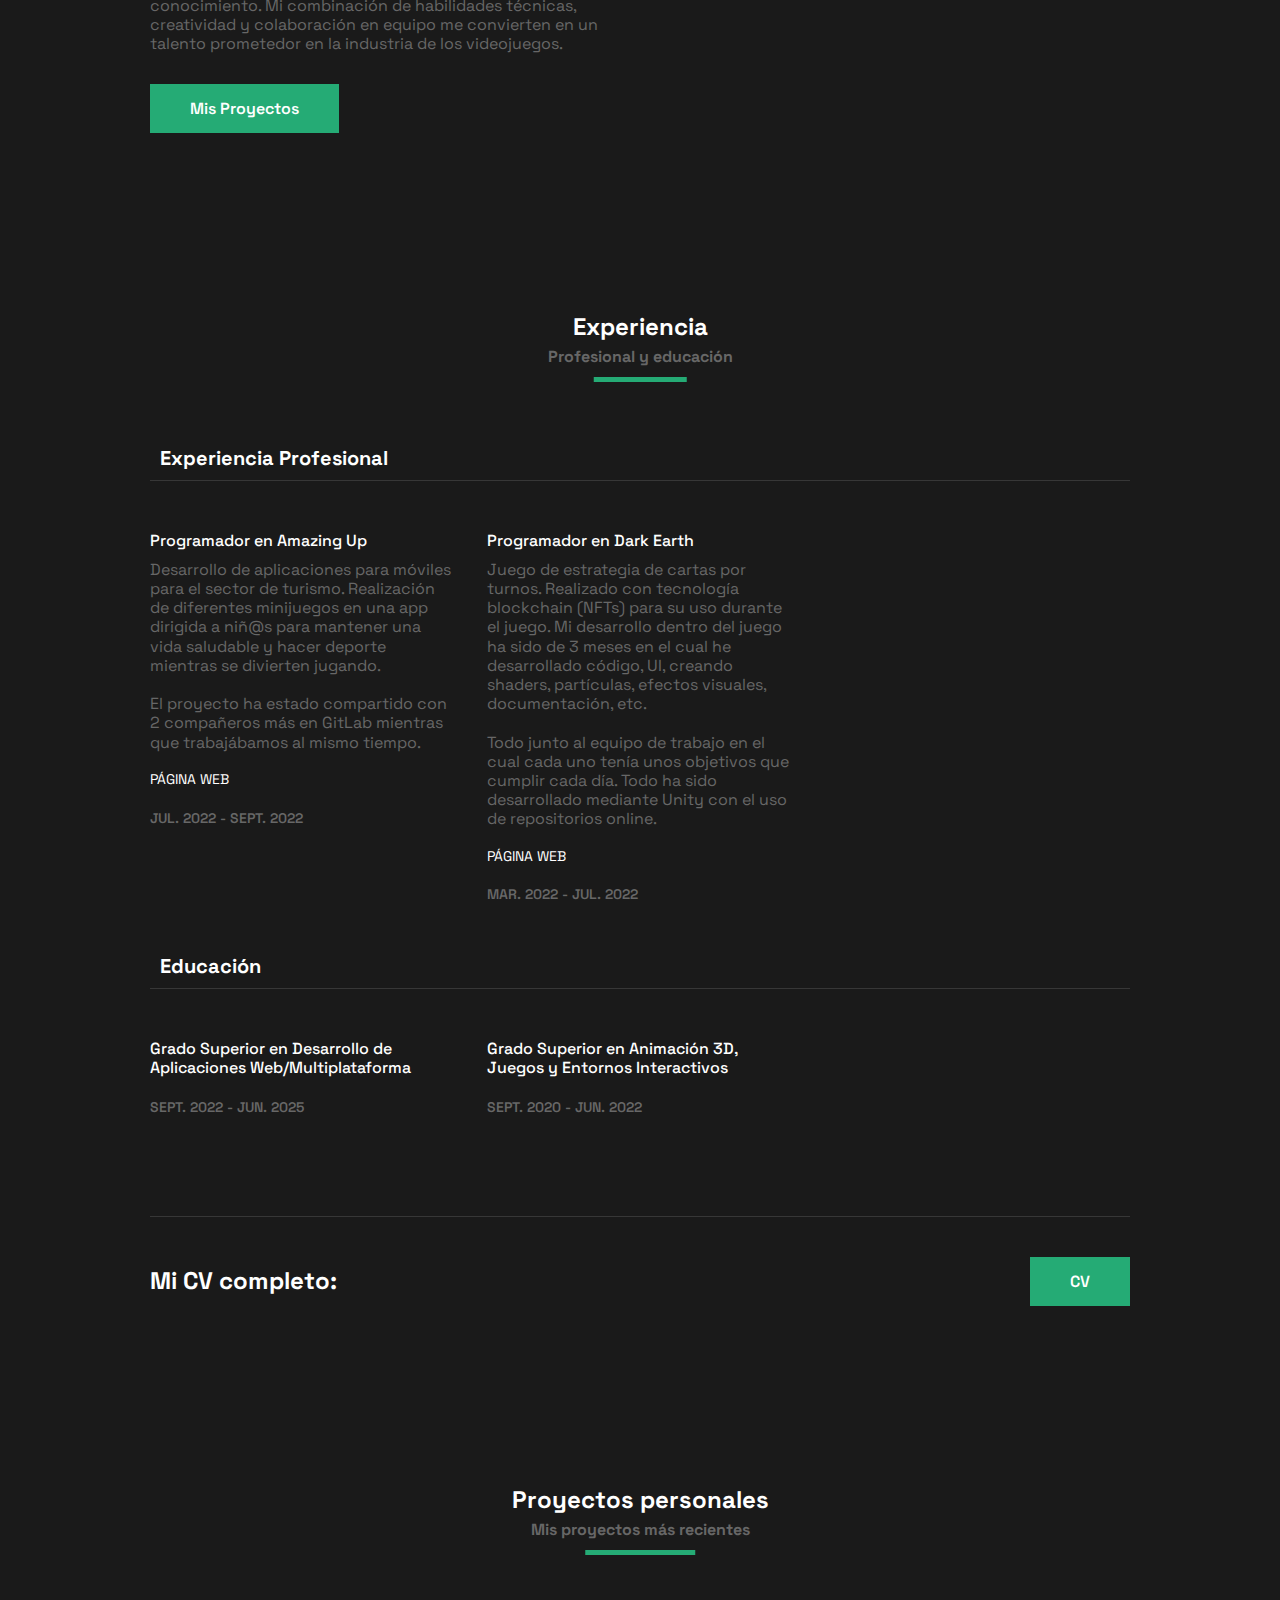
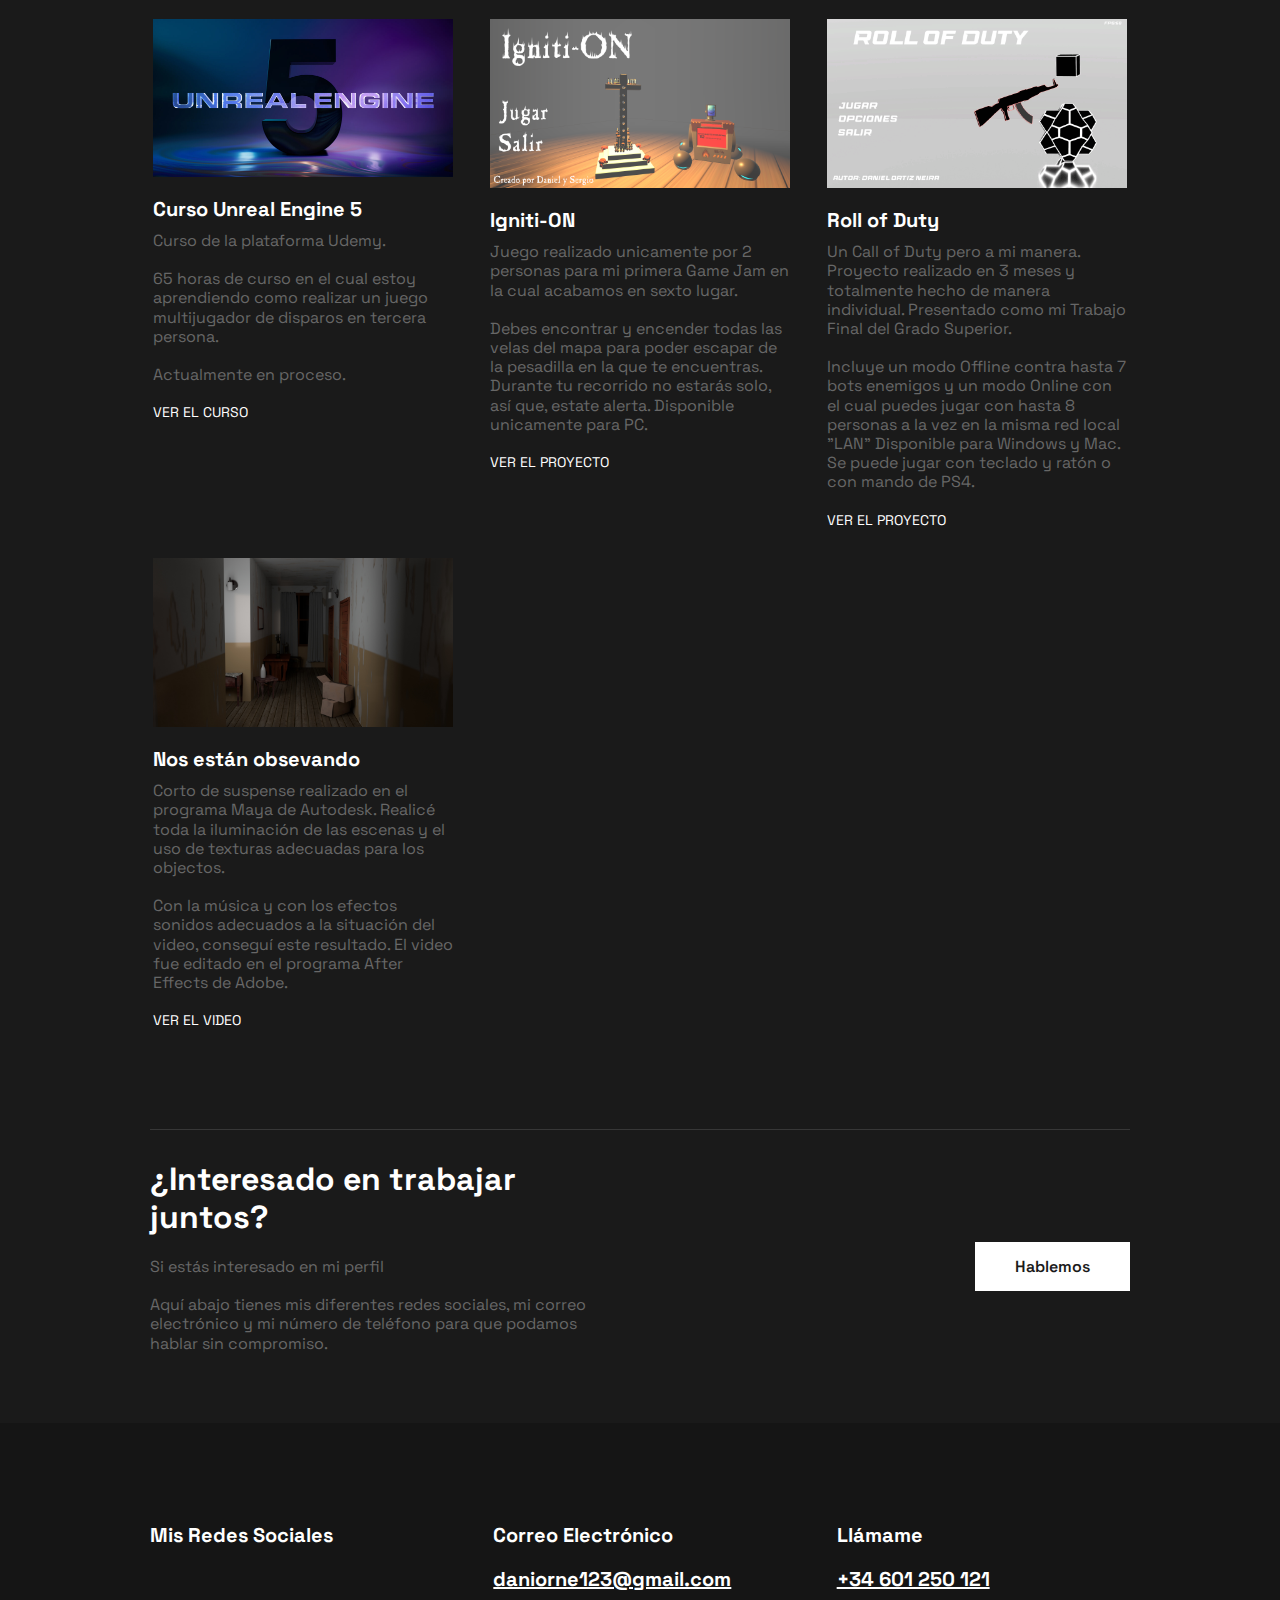
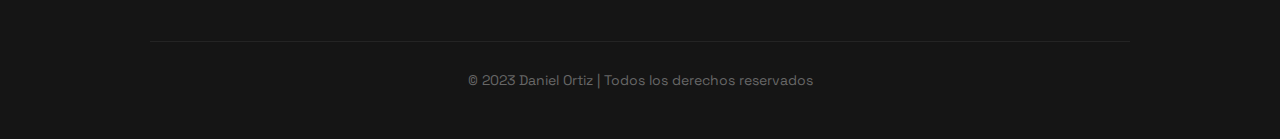
==== commit 3cd77a86: "NEW" ====
--- a/index.html
+++ b/index.html
@@ -1,6 +1,8 @@
 <!DOCTYPE html>
-<html lang="en">
+<html lang="es">
+
 <head>
+
     <!-- Google tag (gtag.js) -->
     <script async src="https://www.googletagmanager.com/gtag/js?id=G-GFTXYWB8HQ"></script>
     <script>
@@ -10,365 +12,505 @@
 
         gtag('config', 'G-GFTXYWB8HQ');
     </script>
-    <!-- Metadata of the Webpage -->
-    <!-- Character-set Metadata -->
-    <meta charset="utf-8" />
-    <meta http-equiv="X-UA-Compatible" content="IE=edge" />
-    <!-- Viewport Metadata -->
-    <meta name="viewport" content="width=device-width, initial-scale=1" />
-    <!-- Description Metadata-->
-    <meta name="description" content="Portfolio Daniel Ortiz Neira" />
-    <!-- Author Metadata -->
+
+    <meta charset="UTF-8">
+    <meta http-equiv="X-UA-Compatible" content="IE=edge">
+    <meta name="viewport" content="width=device-width, initial-scale=1.0">
     <meta name="author" content="Daniel Ortiz Neira" />
-    <!-- Keyword Metadata -->
-    <meta name="keywords"
-          content="Daniel Ortiz Neira, Daniel Ortiz Neira DPS,
-        Daniel Ortiz Neira DPSRKP, Daniel Ortiz Neira UMass, Daniel Ortiz Neira
-        UMass Amherst, Daniel Ortiz Neira New Delhi, Daniel Ortiz Neira
-        Amherst, Daniel Ortiz Neira ISSDC, Daniel Ortiz Neira NASA,
-        Daniel Ortiz Neira, Daniel Ortiz Neira Website, Aditya V Singh" />
-    <!-- Webpage Logo CAMBIAR -->
-    <link rel="shortcut icon" href="./assets/img/jpg/Daanii_01.jpg" />
-    <!-- Webpage Title -->
     <title>Portfolio Daniel Ortiz</title>
-
-    <!-- Import CSS: Main Stylesheet -->
-    <link rel="stylesheet" href="./assets/css/main.css" />    
+    <link rel="shortcut icon" href="assets/img/Nerd.jpg" />
+    <!--=================== Google Fonts ====================-->
+    <link rel="preconnect" href="https://fonts.googleapis.com">
+    <link rel="preconnect" href="https://fonts.gstatic.com" crossorigin>
+    <link href="https://fonts.googleapis.com/css2?family=Space+Grotesk:wght@400;500;600;700&display=swap"
+          rel="stylesheet">
+
+
+    <!--=================== Remixicons ====================-->
+    <link href="https://cdn.jsdelivr.net/npm/remixicon@2.5.0/fonts/remixicon.css" rel="stylesheet">
+
+    <!--=================== SwiperJS CSS ====================-->
+    <link rel="stylesheet" href="https://cdn.jsdelivr.net/npm/swiper@8/swiper-bundle.min.css" />
+
+
+    <!--=================== Main CSS ====================-->
+    <link rel="stylesheet" href="assets/css/main.css">
+
 </head>
 
-  <body>
-      <div id="particles-js">
-          <div class="header">
-
-              <!--
-    <div class="header-links-languague">
-        Idiomas: <br />
-        <a class="link" href="./index_english.html">English</a>
-
+<body>
+
+    <!--=================== Header ====================-->
+    <header id="header" class="header">
+        <div class="container">
+            <nav class="nav">
+                <a href="index.html" class="nav__brand">
+                    <i class="ri-code-s-slash-line"></i>Daani01<Span></Span>
+                </a>
+                <div class="nav__menu" id="nav-menu">
+                    <ul class="nav__list">
+                        <li class="nav__item">
+                            <a href="#hero" class="nav__link">Inicio</a>
+                        </li>
+                        <li class="nav__item">
+                            <a href="#about" class="nav__link">Sobre mi</a>
+                        </li>
+                        <li class="nav__item">
+                            <a href="#qualification" class="nav__link">Experiencia</a>
+                        </li>                        
+                        <li class="nav__item">
+                            <a href="#project" class="nav__link">Proyectos</a>
+                        </li>
+                        <li class="nav__item">
+                            <a href="#contact"  class="nav__link">Contacto</a>
+                        </li>
+                    </ul>
+                </div>
+                <div class="nav__toggle">
+                    <i id="nav-toggle" class="ri-menu-3-line"></i>
+                </div>
+            </nav>
+        </div>
+    </header>
+    <!--=================== main ====================-->
+    <main class="main">
+        <!--=================== Hero ====================-->
+        <section id="hero" class="hero">
+            <div class="container">
+                <div class="d-grid hero__wrapper">
+                    <div class="hero__content">
+                        <h1 class="hero__title">Hola, soy Daniel.<br>Programador Junior</h1>
+                        <p class="hero__description">
+                            Soy una persona apasionada por la creación de videojuegos. Me considero alegre, entusiasta y mi deseo de aprender no tiene límites.<br><br>
+                            Si quieres conocerme más, sigue bajando.
+                        </p>
+                        <div class="hero__info">
+                            <div class="hero__info-wrapper">
+                                <p class="hero__info-number">+1</p>
+                                <h2 class="hero__info-title">Años de<br>Experiencia</h2>
+                            </div>
+                            <div class="hero__info-wrapper">
+                                <p class="hero__info-number">3</p>
+                                <h2 class="hero__info-title">Proyectos Personales<br>Terminados</h2>
+                            </div>
+                            <!-- <div class="hero__info-wrapper">
+                            <p class="hero__info-number">03+</p>
+                            <h2 class="hero__info-title">Companies<br> Worked</h2>
+                        </div> -->
+                        </div>
+                    </div>
+                    <img src="assets/img/LiteralmenteYO.jpg" alt="Shawn" class="hero__img">
+                </div>
+            </div>
+        </section>
+
+        <!--=================== About ====================-->
+        <section id="about" class="section about">
+            <div class="container">
+                <div class="section__header">
+                    <h2 class="section__title">Sobre mi</h2>
+                    <span class="section__subtitle">¿Quién soy?</span>
+                </div>
+                <div class="d-grid about__wrapper">
+                    <div class="about__content">
+                        <h3 class="about__title">Soy un desarrollador de videojuegos.</h3>
+                        <p class="about__description">
+                            He encontrado mi pasión en el mundo de la programación de videojuegos, donde puedo combinar mi amor por la tecnología con mi creatividad sin restricciones.
+                            A través del dominio de múltiples lenguajes de programación y herramientas de desarrollo, puedo convertir mis ideas en realidades interactivas y envolventes.<br><br>
+                            Además de mi pasión por la programación, valoro el trabajo en equipo. Reconozco que el desarrollo de un videojuego requiere la colaboración de diseñadores, artistas y músicos para lograr una experiencia de juego completa y de calidad.
+                            Disfruto trabajar en equipo, aprovechando las fortalezas de cada miembro para llevar nuestros proyectos al siguiente nivel.<br><br>
+                            En resumen, soy un apasionado programador de videojuegos impulsado por mi alegría y mi incansable sed de conocimiento.
+                            Mi combinación de habilidades técnicas, creatividad y colaboración en equipo me convierten en un talento prometedor en la industria de los videojuegos.
+                        </p>
+                        <a href="#project" class="btn btn--primary">Mis Proyectos</a>
+                    </div>
+                    <div class="skills">
+                        <h3 class="skills__title">Tecnologias con las que he trabajado:</h3>
+                        <div class="skills__wrapper">
+                            <div class="skills__content">
+                                <h4 class="skills__subtitle">Programas</h4>
+                                <ul class="skills__list">
+                                    <li class="skills__item">
+                                        <i class="ri-arrow-right-s-fill"></i>
+                                        Unity
+                                    </li>
+                                    <li class="skills__item">
+                                        <i class="ri-arrow-right-s-fill"></i>
+                                        Unreal Engine
+                                    </li>
+                                    <li class="skills__item">
+                                        <i class="ri-arrow-right-s-fill"></i>
+                                        My SQL
+                                    </li>
+                                    <li class="skills__item">
+                                        <i class="ri-arrow-right-s-fill"></i>
+                                        Visual Studio
+                                    </li>
+                                     <li class="skills__item"><i class="ri-arrow-right-s-fill"></i>
+                                        Git</li>
+                                    <!-- <li class="skills__item"><i class="ri-arrow-right-s-fill"></i>
+                                MySQL</li> -->
+                                </ul>
+                            </div>
+                            <div class="skills__content">
+                                <h4 class="skills__subtitle">Lenguajes</h4>
+                                <ul class="skills__list">
+                                    <li class="skills__item">
+                                        <i class="ri-arrow-right-s-fill"></i>
+                                        C#
+                                    </li>
+                                    <li class="skills__item">
+                                        <i class="ri-arrow-right-s-fill"></i>
+                                        C++
+                                    </li>
+                                    <li class="skills__item">
+                                        <i class="ri-arrow-right-s-fill"></i>
+                                        PL/SQL
+                                    </li>
+                                    <li class="skills__item">
+                                        <i class="ri-arrow-right-s-fill"></i>
+                                        Java
+                                    </li>
+                                    <li class="skills__item">
+                                        <i class="ri-arrow-right-s-fill"></i>
+                                        HTML
+                                    </li>
+                                    <li class="skills__item">
+                                        <i class="ri-arrow-right-s-fill"></i>
+                                        CSS
+                                    </li>
+                                    <!-- <li class="skills__item"><i class="ri-arrow-right-s-fill"></i>
+                                        Vue.js
+                                    </li> -->
+                                </ul>
+                            </div>
+                        </div>
+                    </div>
+                </div>
+            </div>
+        </section>
+
+        <!--=================== Qualification ====================-->
+        <section id="qualification" class="section qualification">
+            <div class="container">
+                <div class="section__header">
+                    <h2 class="section__title">Experiencia</h2>
+                    <span class="section__subtitle">Profesional y educación</span>
+                </div>
+                <!--============== Professional Experience ============-->
+                <div class="qualification__wrapper">
+                    <h3 class="qualification__name">
+                        <i class="ri-briefcase-fill"></i>
+                        Experiencia Profesional
+                    </h3>
+                    <div class="d-grid qualification__content">
+                        <!-- Experience 1-->
+                        <div class="qualification__item">
+                            <h3 class="qualification__title">Programador en Amazing Up</h3>
+                            <p class="qualification__description">
+                                Desarrollo de aplicaciones para móviles para el sector de turismo.
+                                Realización de diferentes minijuegos en una app dirigida a niñ@s para mantener una vida saludable y hacer deporte mientras se divierten jugando.<br><br>
+                                El proyecto ha estado compartido con 2 compañeros más en GitLab mientras que trabajábamos al mismo tiempo.<br><br>
+                                <a href="https://www.amazing-up.es/" target="_blank" class="project__link">
+                                    Página Web
+                                    <i class="ri-arrow-right-line"></i>
+                                </a>
+                            </p>
+                            <span class="qualification__date">JUL. 2022 - SEPT. 2022</span>
+                        </div>
+                        <!-- Experience 2-->
+                        <div class="qualification__item">
+                            <h3 class="qualification__title">Programador en Dark Earth</h3>
+                            <p class="qualification__description">
+                                Juego de estrategia de cartas por turnos. Realizado con tecnología blockchain (NFTs) para su uso durante el juego.
+                                Mi desarrollo dentro del juego ha sido de 3 meses en el cual he desarrollado código, UI, creando shaders, partículas, efectos visuales, documentación, etc.<br><br>
+                                Todo junto al equipo de trabajo en el cual cada uno tenía unos objetivos que cumplir cada día. Todo ha sido desarrollado mediante Unity con el uso de repositorios online.<br><br>
+                                <a href="https://darkearth.gg/" target="_blank" class="project__link">
+                                    Página Web
+                                    <i class="ri-arrow-right-line"></i>
+                                </a>
+                            </p>
+                            <span class="qualification__date">MAR. 2022 - JUL. 2022</span>
+                        </div>
+                        <!-- Experience 3-->
+                        <!-- <div class="qualification__item">
+                        <h3 class="qualification__title">UI/UX Designer at Pinterest</h3>
+                        <p class="qualification__description">Lorem ipsum dolor sit amet consectetur.
+                            Facilisi vitae bibendum praesent sodales
+                            urna vel molestie neque augue.</p>
+                        <span class="qualification__date">2017 - 2019</span>
+                    </div> -->
+                    </div>
+                </div>
+                <!--============== Education ============-->
+                <div class="qualification__wrapper">
+                    <h3 class="qualification__name">
+                        <i class="ri-booklet-fill"></i>
+                        Educación
+                    </h3>
+                    <div class="d-grid qualification__content">
+                        <!-- Education 1-->
+                        <div class="qualification__item">
+                            <h3 class="qualification__title">Grado Superior en Desarrollo de Aplicaciones Web/Multiplataforma</h3>
+                            <p class="qualification__description">
+                                <!--DATOS -->
+                            </p>
+                            <span class="qualification__date">SEPT. 2022 - JUN. 2025</span>
+                        </div>
+                        <!-- Education 2-->
+                        <div class="qualification__item">
+                            <h3 class="qualification__title">Grado Superior en Animación 3D, Juegos y Entornos Interactivos</h3>
+                            <p class="qualification__description">
+                                <!--DATOS -->
+                            </p>
+                            <span class="qualification__date">SEPT. 2020 - JUN. 2022</span>
+                        </div>
+                        <!-- Education 3-->
+                        <!-- <div class="qualification__item">
+                        <h3 class="qualification__title">Software Engineer</h3>
+                        <p class="qualification__description">Lorem ipsum dolor sit amet consectetur.
+                            Facilisi vitae bibendum praesent sodales
+                            urna vel molestie neque augue.</p>
+                        <span class="qualification__date">2010 - 2014</span>
+                    </div> -->
+                    </div>
+                </div>
+                <div class="qualification__footer">
+                    <p class="qualification__footer-text">Mi CV completo:</p>
+                    <a href="./assets/CV_Dani.pdf" download class="btn btn--primary">CV</a>
+                </div>
+            </div>
+        </section>
+
+
+        <!--=================== services ====================
+        <!--
+    <section id="service" class="section service">
+        <div class="container">
+            <div class="section__header">
+                <h2 class="section__title">Servicios</h2>
+                <span class="section__subtitle">¿A qué me dedico?</span>
+            </div>
+            <div class="d-grid service__wrapper">
+
+                <div class="service__card">
+                    <div class="service__icon">
+                        <i class="ri-layout-4-fill"></i>
+                    </div>
+                    <h3 class="service__title">Frontend<br>Development</h3>
+                    <a href="#" class="service__link">Know More</a>
+                </div>
+                <div class="service__card">
+                    <div class="service__icon">
+                        <i class="ri-code-s-slash-line"></i>
+                    </div>
+                    <h3 class="service__title">Backend<br> Development</h3>
+                    <a href="#" class="service__link">Know More</a>
+                </div>
+                <!-- <div class="service__card">
+                <div class="service__icon">
+                    <i class="ri-pen-nib-fill"></i>
+                </div>
+                <h3 class="service__title">UI/UX<br> Design</h3>
+                <a href="#" class="service__link">Know More</a>
+            </div>
+        </div>
+        </div>
+        </section>
+        -->
+
+        <!--=================== Projects ====================-->
+        <section id="project" class="section project">
+            <div class="container">
+                <div class="section__header">
+                    <h2 class="section__title">Proyectos personales</h2>
+                    <span class="section__subtitle">Mis proyectos más recientes</span>
+                </div>
+                <div class="d-grid project__wrapper">
+                    <!--============== project 1 =============-->
+                    <div class="project__content">
+                        <img src="assets/img/Unreal_5.jpg" alt="Agency Website" class="project__img">
+                        <h3 class="project__title">Curso Unreal Engine 5</h3>
+                        <p class="project__description">
+                            Curso de la plataforma Udemy.<br><br>
+                            65 horas de curso en el cual estoy aprendiendo como realizar un juego multijugador de disparos en tercera persona.<br><br>
+                            Actualmente en proceso.
+                        </p>
+                        <a href="https://www.udemy.com/course/unreal-engine-5-cpp-multiplayer-shooter/" target="_blank" class="project__link">
+                            Ver el curso
+                            <i class="ri-arrow-right-line"></i>
+                        </a>
+                    </div>
+                    <!--============== project 1 =============-->
+                    <div class="project__content">
+                        <img src="assets/img/Igniti-ON.png" alt="Agency Website" class="project__img">
+                        <h3 class="project__title">Igniti-ON</h3>
+                        <p class="project__description">
+                            Juego realizado unicamente por 2 personas para mi primera Game Jam en la cual acabamos en sexto lugar.<br><br>
+                            Debes encontrar y encender todas las velas del mapa para poder escapar de la pesadilla en la que te encuentras. Durante tu recorrido no estarás solo, así que, estate alerta. Disponible unicamente para PC.
+                        </p>
+                        <a href="https://daani01.itch.io/igniti-on" target="_blank" class="project__link">
+                            Ver el proyecto
+                            <i class="ri-arrow-right-line"></i>
+                        </a>
+                    </div>
+                    <!--============== project 2 =============-->
+                    <div class="project__content">
+                        <img src="assets/img/Roll_of_Duty.png" alt="Crypto Application " class="project__img">
+                        <h3 class="project__title">Roll of Duty</h3>
+                        <p class="project__description">
+                            Un Call of Duty pero a mi manera. Proyecto realizado en 3 meses y totalmente hecho de manera individual. Presentado como mi Trabajo Final del Grado Superior.<br><br>
+                            Incluye un modo Offline contra hasta 7 bots enemigos y un modo Online con el cual puedes jugar con hasta 8 personas a la vez en la misma red local "LAN" Disponible para Windows y Mac. Se puede jugar con teclado y ratón o con mando de PS4.
+                        </p>
+                        <a href="https://daani01.itch.io/roll-of-duty" target="_blank" class="project__link">
+                            Ver el proyecto
+                            <i class="ri-arrow-right-line"></i>
+                        </a>
+                    </div>
+                    <!--============== project 3 =============-->
+                    <div class="project__content">
+                        <img src="assets/img/YT_Poyect.jpg" alt="Ecommerce Website" class="project__img">
+                        <h3 class="project__title">Nos están obsevando</h3>
+                        <p class="project__description">
+                            Corto de suspense realizado en el programa Maya de Autodesk. Realicé toda la iluminación de las escenas y el uso de texturas adecuadas para los objectos.<br><br>
+                            Con la música y con los efectos sonidos adecuados a la situación del video, conseguí este resultado. El video fue editado en el programa After Effects de Adobe.
+                        </p>
+                        <a href="https://youtu.be/i_Rh6TJ7Y-s" target="_blank" class="project__link">
+                            Ver el video
+                            <i class="ri-arrow-right-line"></i>
+                        </a>
+                    </div>
+                    <!-- ============== project 4 ============= -->
+                    <!--
+    <div class="project__content">
+        <img src="assets/img/preview_5.png" alt="Crypto Application " class="project__img">
+        <h3 class="project__title">Modern Portfolio</h3>
+        <p class="project__description">Portfolio responsive to all devices,
+        with ui components and smooth scroll.</p>
+        <a href="#" target="_blank" class="project__link">
+            Ver el proyecto
+            <i class="ri-arrow-right-line"></i>
+        </a>
     </div>
-          -->
-
-              <h1>
-                  <span class="site-title">DANIEL ORTIZ NEIRA</span>
-                  <span class="site-description">Programador Junior</span>
-              </h1>
-              <div class="header-icons">
-                  <a aria-label="Mi perfil de LinkedIn" target="_blank" href="https://www.linkedin.com/in/daniel-ortiz-neira-22155815b/">
-                      <i class="icon fa fa-linkedin" aria-hidden="true"></i>
-                  </a>
-                  <a aria-label="Mi perfil de Github" target="_blank" href="https://github.com/Daani01">
-                      <i class="icon fa fa-github-alt" aria-hidden="true"></i>
-                  </a>
-                  <a aria-label="Mi CV" target="_blank" href="https://drive.google.com/uc?export=download&id=1yMZ6wVz_pB78xU0B2YYq0IqhmX_uGLy4">
-                      <i class="icon fa fa fa-file-pdf-o" aria-hidden="true"></i>
-                  </a>
-                  <a aria-label="Enviar correo" href="mailto:daniorne123@gmail.com" target="_blank">
-                      <i class="icon fa fa-envelope"></i>
-                  </a>
-              </div>
-              <div class="header-links">
-                  <a class="link" href="#about" data-scroll>Sobre mi</a>
-                  <a class="link" href="#projects" data-scroll>Proyectos Personales</a>
-                  <a class="link" href="#experience" data-scroll>Experiencia</a>
-              </div>
-          </div>
-        <a class="down" href="#about" data-scroll><i class="icon fa fa-chevron-down" aria-hidden="true"></i></a>
-    </div>
-
-
-
-    <!-- SOBRE MI -->
-              <section id="about">
-                  <!-- DESCRIPCION -->
-                  <div class="user-details">
-                      <h1>Sobre mi</h1>
-                      <picture>
-                          <source type="image/webp"
-                                  srcset="./assets/img/jpg/LiteralmenteYO.jpg"
-                                  alt="LiteralmenteYO"
-                                  width="30%"
-                                  style="border-radius: 5%" />
-                          <img src="./assets/img/jpg/LiteralmenteYO.jpg"
-                               alt="LiteralmenteYO"
-                               width="30%"
-                               style="border-radius: 5%" />
-                      </picture>
-                      <p>
-                          Me llamo Daniel y tengo 22 años. Soy Técnico Superior en Animaciones 3D, Juegos y Entornos interactivos.
-                          <br><br>Actualmente estudio un doble Grado Superior en Desarrollo de Aplicaciones Web/Multiplataforma con ampliación en Desarrollo de Videojuegos en un tercer año.<br><br>
-                          Personalmente me quiero dedicar a la programación de videojuegos para empresas de alto nivel. Pongo siempre el máximo esfuerzo en lo que hago para poder dar un resultado excelente en mis trabajos.
-                      </p>
-                  </div>
-
-                  <!-- DETALLES -->
-                  <div class="user">
-                      <!-- Technology Stack #1: Languages -->
-                      <div class="tech">
-                          <h2>Unreal Engine 5</h2>
-                          <img src="./assets/img/Unreal_Engine_Logo.png" width="15%"></img>
-                          <!-- <img src="./assets/img/unity_logo.png" width="40%"></img>-->
-                          <p style="text-align: center">Aprendiendo a crear videojuegos en Unreal Engine 5</p>
-                      </div>
-                      <!-- Technology Stack #2: Front-End -->
-                      <div class="tech">
-                          <h2>Unity</h2>
-                          <img src="./assets/img/unity_logo.png" width="25%"></img>
-                          <p style="text-align: center">
-                              Creación de videojuegos en Unity de manera personal y profesional.
-                              Limpieza de código, solución de bugs, debuggeo, creación de VFX, shaders, iluminación, sonidos, etc
-                          </p>
-                      </div>
-
-                      <!-- Technology Stack #3: Back-End -->
-                      <div class="tech">
-                          <h2>Control de repositorios</h2>
-                          <img src="./assets/img/Visual_Studio_Logo.png" width="15%"></img>
-                          <img src="./assets/img/Git_Logo.png" width="15%"></img>
-                          <p>Conocimientos en Visual Studio y de control de repositorios como Git para la subida o descarga de archivos</p>
-                      </div>
-
-                      
-
-
-
-
-                  </div>
-              </section>
-
-
-
-              <!-- PROYECTOS PERSONALES -->
-              <section id="projects">
-                  <div class="user-details">
-                      <h1>Proyectos Personales</h1>
-                  </div>
-
-                  <!-- IGNITI-ON -->
-                  <div class="user-projects">
-                      <div class="images-right">
-                          <picture>
-                              <source type="image/webp"
-                                      srcset="./assets/img/Igniti-ON.png"
-                                      alt="Igniti-ON" />
-                              <img alt="Igniti-ON" src="./assets/img/Igniti-ON.png" />
-                          </picture>
-                      </div>
-                      <div class="contents" style="text-align: center">
-                          <h3>Igniti-ON</h3>
-                          <p style="text-align: justify">
-                              Juego realizado unicamente por 2 personas para mi primera
-                              <a href="https://itch.io/jam/mjam22" target="_blank"> Game Jam</a> en la cual acabamos en sexto lugar.<br><br>
-                              Debes encontrar y encender todas las velas del mapa para poder escapar de la pesadilla en la que te encuentras.
-                              Durante tu recorrido no estarás solo, así que, estate alerta.
-                              Disponible unicamente para PC.
-                          </p>
-                          <a class="project-link" target="_blank" href="https://daani01.itch.io/igniti-on">
-                              Descargar
-                          </a>
-                      </div>
-                  </div>
-
-                  <!-- ROLL OF DUTY -->
-                  <div class="user-projects">
-                      <div class="images-right">
-                          <picture>
-                              <source type="image/webp"
-                                      srcset="./assets/img/jpg/Roll_of_Duty.png"
-                                      alt="Roll of Duty" />
-                              <img alt="Roll of Duty" src="./assets/img/jpg/Roll_of_Duty.png" />
-                          </picture>
-                      </div>
-                      <div class="contents" style="text-align: center">
-                          <h3>Roll of Duty</h3>
-                          <p style="text-align: justify">
-                              Un Call of Duty pero a mi manera. Proyecto realizado en 3 meses y totalmente hecho de manera individual. Presentado como mi Trabajo Final del Grado Superior.<br><br>
-                              Incluye un modo Offline contra hasta 7 bots enemigos y un modo Online con el cual puedes jugar con hasta
-                              8 personas a la vez en la misma red local "LAN" Disponible para Windows y Mac.
-                              Se puede jugar con teclado y ratón o con mando de PS4.
-                          </p>
-                          <a class="project-link" target="_blank" href="https://daani01.itch.io/roll-of-duty">
-                              Descargar
-                          </a>
-                      </div>
-                  </div>
-
-                  <!-- NOS ESTÁN OBSSERVANDO -->
-                  <div class="user-projects">
-                      <div class="images-right">
-                          <picture>
-                              <source type="image/webp" srcset="./assets/img/jpg/Nos están observando.jpg" alt="Personal Website" />
-                              <img alt="Personal Website" src="./assets/img/jpg/Nos están observando.jpg" />
-                          </picture>
-                      </div>
-                      <div class="contents" style="text-align: center">
-                          <h3>Nos están obsevando</h3>
-                          <p style="text-align: justify">
-                              Corto de suspense realizado en el programa Maya de Autodesk. Realicé toda la iluminación de las escenas y
-                              el uso de texturas adecuadas para los objectos.<br><br>
-                              Con la música y con los efectos sonidos
-                              adecuados a la situación del video, conseguí este resultado. El video fue editado en el programa
-                              After Effects de Adobe.
-                          </p>
-                          <a class="project-link" target="_blank" href="https://youtu.be/i_Rh6TJ7Y-s">Ir a YouTube</a>
-                      </div>
-                  </div>
-
-
-                  <!-- LABERINTO
-        <div class="user-projects">
-            <div class="images-right">
-                <picture>
-                    <source type="image/webp" srcset="./assets/img/jpg/Laberinto.jpg" alt="COVID-19 Tracker App" />
-                    <img alt="Laberinto" src="./assets/img/jpg/Laberinto.jpg" />
-                </picture>
-            </div>
-            <div class="contents" style="text-align: center">
-                <h3>Laberinto en C#</h3>
-                <p style="text-align: justify">
-                    Pequeño minijuego en la consola de comandos de Windows en el cual tienes
-                    que avanzar hasta la # para poder ganar. Tienes varias habilidades para poder
-                    avanzar. Instrucciones del juego más detalladas en el código.
-                </p>
-                <a class="project-link" target="_blank" href="https://github.com/Daani01/Laberinto_C_Sharp_Daani01">
-                    Link del proyecto
-                </a>
-            </div>
-        </div>
-          -->
-                  <!-- BUSCAMINAS
-        <div class="user-projects">
-            <div class="images-right">
-                <picture>
-                    <source type="image/webp" srcset="./assets/img/jpg/Busca minas.jpeg" alt="Perpetual Crusades" />
-                    <img alt="Busca Minas" src="./assets/img/jpg/Busca minas.jpeg" />
-                </picture>
-            </div>
-            <div class="contents" style="text-align: center">
-                <h3>Busca Minas en C#</h3>
-                <p style="text-align: justify">
-                    El juego clásico del Busca Minas pero en la consola de comandos de Windows.
-                    Instrucciones del juego más detalladas en el código.
-                </p>
-                <a class="project-link" target="_blank" href="https://github.com/Daani01/Buscaminas_C_Sharp_Daani01">Link del proyecto</a>
-            </div>
-            -->
-
-          </div>
-      </section>
-
-
-
-      <!-- EXPERIENCIA PROFESIONAL -->
-      <section id="experience">
-          <div class="user-details">
-              <h1>Experiencia Profesional</h1>
-          </div>
-
-          <!-- DARK EARTH -->
-          <div class="user-projects">
-              <div class="images-right">
-                  <picture>
-                      <source type="image/webp"
-                              srcset="./assets/img/Dark_Earth.jpg"
-                              alt="Dark Earth" />
-                      <img alt="Dark Earth" src="./assets/img/Dark_Earth.jpg" />
-                  </picture>
-              </div>
-              <div class="contents" style="text-align: center">
-                  <h3>Dark Earth</h3>
-                  <p style="text-align: justify">
-                      Juego de estrategia de cartas por turnos. Realizado con tecnología blockchain (NFTs) para su uso durante el juego.
-                      Mi desarrollo dentro del juego ha sido de 3 meses en el cual he desarrollado código, UI, creando shaders, partículas,
-                      efectos visuales, documentación, etc. <br><br>  Todo junto al equipo de trabajo en el cual cada uno tenía unos objetivos que cumplir
-                      cada día. Todo ha sido desarrollado mediante Unity con el uso de repositorios online. <br><br>
-                  </p>
-                  <a class="project-link" target="_blank" href="https://darkearth.gg/">
-                      Página oficial
-                  </a>
-              </div>
-          </div>
-
-          <!-- AMAZING UP -->
-          <div class="user-projects">
-              <div class="images-right">
-                  <picture>
-                      <source type="image/webp" srcset="./assets/img/Logo-Amazing_Up.jpg" alt="Amazing Up" />
-                      <img alt="Amazing Up" src="./assets/img/Logo-Amazing_Up.jpg" />
-                  </picture>
-              </div>
-              <div class="contents" style="text-align: center">
-                  <h3>Amazing Up</h3>
-                  <p style="text-align: justify">
-                      Desarrollo de aplicaciones para móviles para el sector de turismo.
-                      Realización de diferentes minijuegos en una app dirigida a niñ@s para mantener una vida saludable y hacer deporte mientras se divierten jugando.
-                      <br><br>El proyecto ha estado compartido con 2 compañeros más en GitLab mientras que trabajábamos al mismo tiempo.<br><br>
-                  </p>
-                  <a class="project-link" target="_blank" href="https://www.amazing-up.es/">
-                  Página oficial
-                  </a>
-              </div>
-          </div>
-
-
-
-          <!-- User Project #3: Laberinto -->
-          <!--<div class="user-projects">
-        <div class="images-right">
-            <picture>
-                <source type="image/webp" srcset="./assets/img/jpg/Laberinto.jpg" alt="COVID-19 Tracker App" />
-                <img alt="Laberinto" src="./assets/img/jpg/Laberinto.jpg" />
-            </picture>
-        </div>
-        <div class="contents" style="text-align: center">
-            <h3>Laberinto en C#</h3>
-            <p style="text-align: justify">
-                Pequeño minijuego en la consola de comandos de Windows en el cual tienes
-                que avanzar hasta la # para poder ganar. Tienes varias habilidades para poder
-                avanzar. Instrucciones del juego más detalladas en el código.
-            </p>
-            <a class="project-link" target="_blank" href="https://github.com/Daani01/Laberinto_C_Sharp_Daani01">
-                Link del proyecto
-            </a>
-        </div>
-    </div>-->
-          <!-- Use Project #4: Roll of Duty -->
-          <!--<div class="user-projects">
-        <div class="images-right">
-            <picture>
-                <source type="image/webp" srcset="./assets/img/jpg/Busca minas.jpeg" alt="Perpetual Crusades" />
-                <img alt="Busca Minas" src="./assets/img/jpg/Busca minas.jpeg" />
-            </picture>
-        </div>
-        <div class="contents" style="text-align: center">
-            <h3>Busca Minas en C#</h3>
-            <p style="text-align: justify">
-                El juego clásico del Busca Minas pero en la consola de comandos de Windows.
-                Instrucciones del juego más detalladas en el código.
-            </p>
-            <a class="project-link" target="_blank" href="https://github.com/Daani01/Buscaminas_C_Sharp_Daani01">Link del proyecto</a>
-        </div>
-
-
-    </div>-->
-
-
-
-
-      </section>
-
-
-
-      <footer class="footer">
-          <p>&copy; Daniel Ortiz Neira, 2022</p>
-      </footer>
-
-      <!-- Import JS: Particles Theme -->
-      <script src="https://cdn.jsdelivr.net/particles.js/2.0.0/particles.min.js"></script>
-      <!-- Import JS: Sweet Scroll -->
-      <script src="./assets/js/sweet-scroll.min.js"></script>
-      <!-- Import JS: Google Analytics -->
-      <script src="./assets/js/google-analytics.js"></script>
-      <!-- Import JS: Main Script -->
-      <script src="./assets/js/main.js"></script>
-  </body>
-</html>+    -->
+                </div>
+            </div>
+        </section>
+
+        <!--=================== Testimonials ====================-->
+        <!-- <section id="testimonial" class="section testimonial">
+    <div class="container">
+        <div class="section__header">
+            <h2 class="section__title">Testimonials</h2>
+            <span class="section__subtitle">What my clients say</span>
+        </div>
+        <div class="testimonial__wrapper swiper">
+            <div class="swiper-wrapper">
+                <!--========= testimonial 1 ============ -->
+        <!-- <div class="testimonial__card swiper-slide">
+        <img src="assets/img/testimonial1.jpg" alt="Natasha Smith" class="testimonial__img">
+        <div class="testimonial__content">
+            <p class="testimonial__description">Lorem ipsum dolor sit amet consectetur. Dignissim
+                tincidunt egestas vitae porttitor nulla gravida commodo.</p>
+            <h3 class="testimonial__name">Natasha Smith</h3>
+            <span class="testimonial__occupation">UI/UX Designer at Dribbble</span>
+        </div>
+    </div> -->
+        <!--========= testimonial 2 ============ -->
+        <!-- <div class="testimonial__card swiper-slide">
+        <img src="assets/img/testimonial2.jpg" alt="John Clarke" class="testimonial__img">
+        <div class="testimonial__content">
+            <p class="testimonial__description">Lorem ipsum dolor sit amet consectetur. Dignissim
+                tincidunt egestas vitae porttitor nulla gravida commodo.</p>
+            <h3 class="testimonial__name">John Clarke</h3>
+            <span class="testimonial__occupation">Web Developer at Facebook</span>
+        </div>
+    </div> -->
+        <!--========= testimonial 3 ============ -->
+        <!-- <div class="testimonial__card swiper-slide">
+        <img src="assets/img/testimonial3.jpg" alt="Emily Walker" class="testimonial__img">
+        <div class="testimonial__content">
+            <p class="testimonial__description">Lorem ipsum dolor sit amet consectetur. Dignissim
+                tincidunt egestas vitae porttitor nulla gravida commodo.</p>
+            <h3 class="testimonial__name">Emily Walker</h3>
+            <span class="testimonial__occupation">Backend Developer at Google
+            </span>
+        </div>
+    </div> -->
+        </div>
+        <div class="swiper-pagination"></div>
+        </div>
+        </div>
+        </section>
+
+        <!--=================== Contact ====================-->
+        <section id="contact" class="section contact">
+            <div class="container">
+                <div class="d-grid contact__wrapper">
+                    <div class="contact__content">
+                        <h2 class="contact__title">¿Interesado en trabajar juntos?</h2>
+                        <p class="contact__description">
+                            Si estás interesado en mi perfil<br><br>
+                            Aquí abajo tienes mis diferentes redes sociales, mi correo electrónico y mi número de teléfono para que podamos hablar sin compromiso.
+                        </p>
+                    </div>
+                    <div class="contact__btn">
+                        <a href="https://api.whatsapp.com/send?phone=34601250121" target="_blank" class="btn btn--secondary">Hablemos</a>
+                    </div>
+                </div>
+            </div>
+        </section>
+    </main>
+    <!--=================== footer ====================-->
+    <footer id="footer" class="footer">
+        <div class="container">
+            <div class="d-grid footer__wrapper">
+                <div class="footer__content">
+                    <h4 class="footer__title">Mis Redes Sociales</h4>
+                    <ul class="footer__social-list">
+                        <li class="footer__social-item">
+                            <a href="https://api.whatsapp.com/send?phone=34601250121" target="_blank" class="footer__social-link">
+                                <i class="ri-whatsapp-fill"></i>
+                            </a>
+                        </li>
+                        <li class="footer__social-item">
+                            <a href="https://www.instagram.com/daani01_/" target="_blank" class="footer__social-link">
+                                <i class="ri-instagram-fill"></i>
+                            </a>
+                        </li>
+                        <li class="footer__social-item">
+                            <a href="https://www.linkedin.com/in/daniel-ortiz-neira-22155815b/" target="_blank" class="footer__social-link">
+                                <i class="ri-linkedin-fill"></i>
+                            </a>
+                        </li>
+                        <li class="footer__social-item">
+                            <a href="https://github.com/Daani01" target="_blank" class="footer__social-link">
+                                <i class="ri-github-fill"></i>
+                            </a>
+                        </li>
+                    </ul>
+                </div>
+                <div class="footer__content">
+                    <h4 class="footer__title">Correo Electrónico</h4>
+                    <a href="mailto:daniorne123@gmail.com" class="footer__contact">daniorne123@gmail.com</a>
+                </div>
+                <div class="footer__content">
+                    <h4 class="footer__title">Llámame</h4>
+                    <a href="https://api.whatsapp.com/send?phone=34601250121" target="_blank" class="footer__contact">+34 601 250 121</a>
+                </div>
+            </div>
+            <p class="footer__copyright">&copy; 2023 Daniel Ortiz | Todos los derechos reservados</p>
+        </div>
+    </footer>
+
+    <!--=================== SwiperJS  ====================-->
+    <script src="https://cdn.jsdelivr.net/npm/swiper@8/swiper-bundle.min.js"></script>
+
+    <!--=================== ScrollReveal ==================-->
+    <script src="https://unpkg.com/scrollreveal"></script>
+
+    <!--=================== Main JS ====================-->
+    <script src="assets/js/main.js"></script>
+</body>
+
+</html>
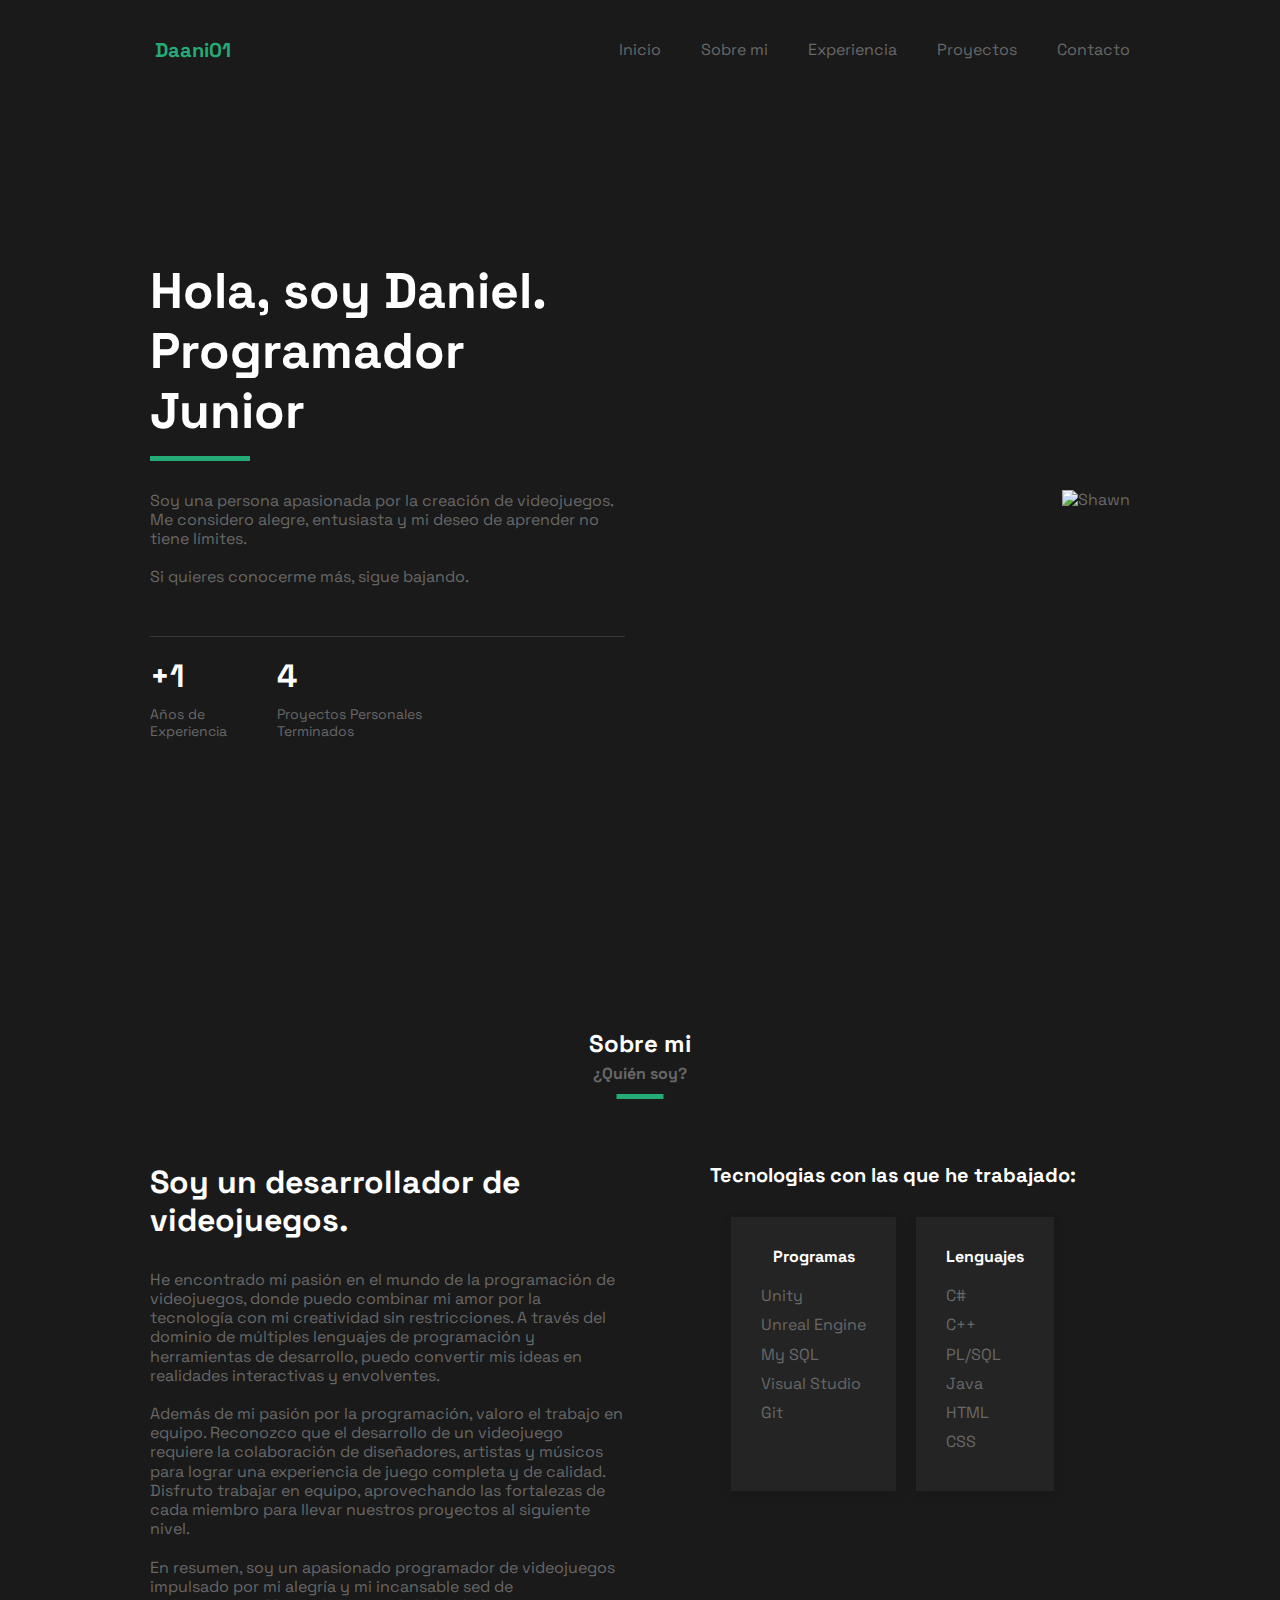
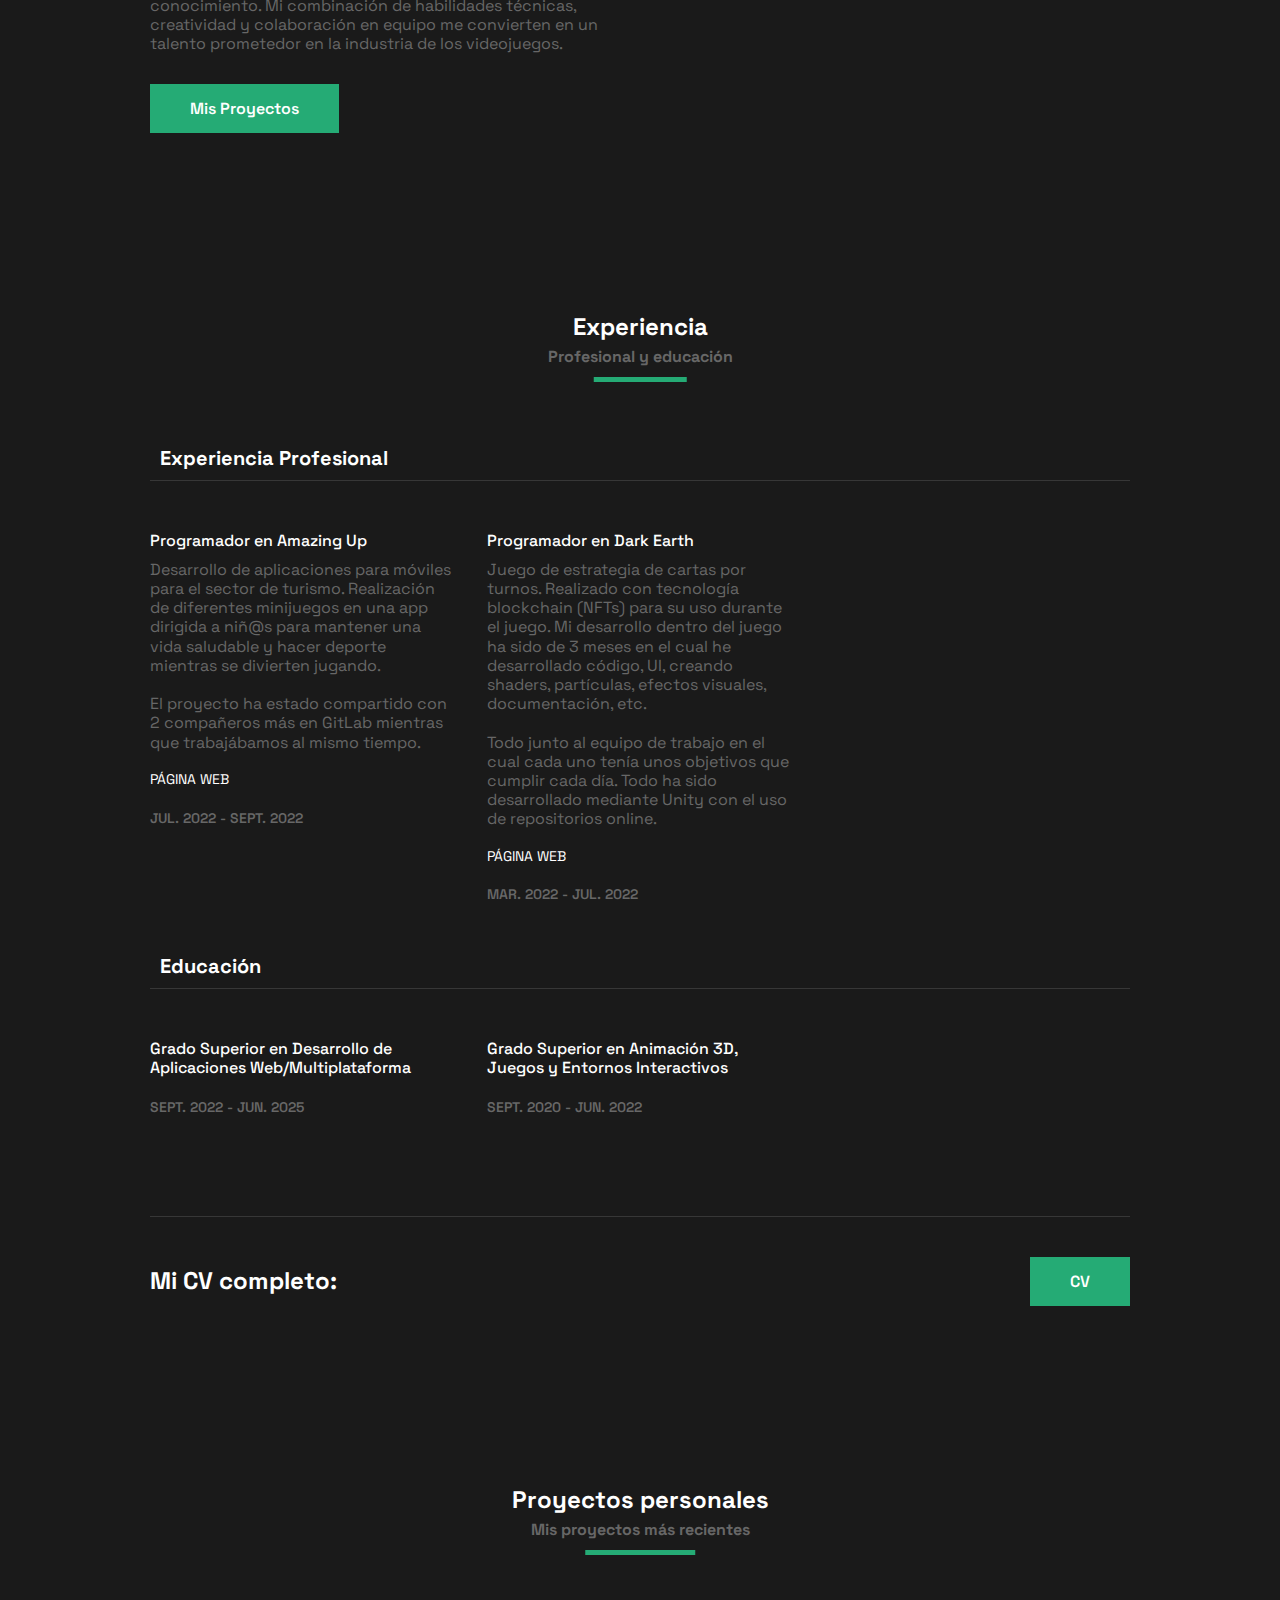
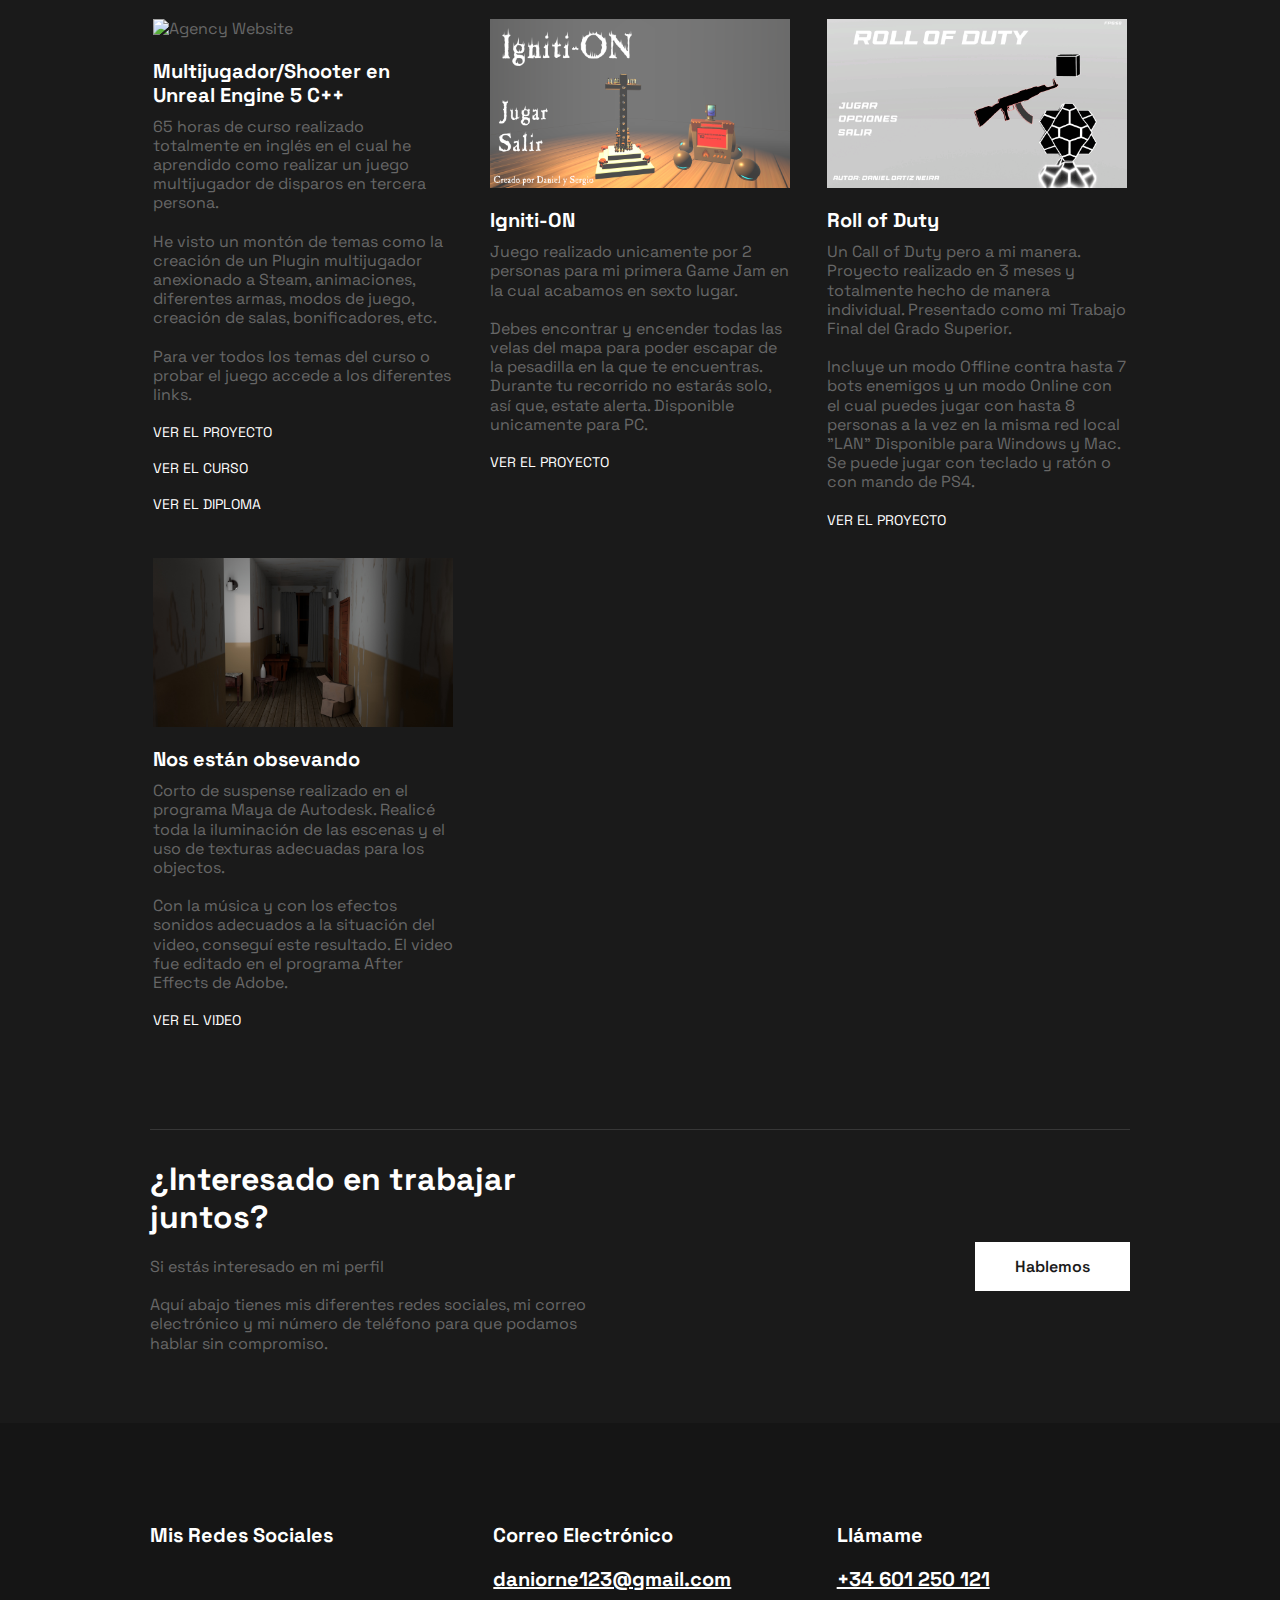
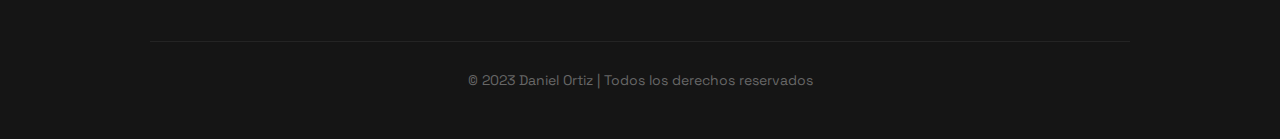
==== commit 3b88e0c4: "Ads" ====
--- a/index.html
+++ b/index.html
@@ -35,6 +35,9 @@
 
     <!--=================== Main CSS ====================-->
     <link rel="stylesheet" href="assets/css/main.css">
+
+    <script async src="https://pagead2.googlesyndication.com/pagead/js/adsbygoogle.js?client=ca-pub-9440597305199569"
+            crossorigin="anonymous"></script>
 
 </head>
 
@@ -90,7 +93,7 @@
                                 <h2 class="hero__info-title">Años de<br>Experiencia</h2>
                             </div>
                             <div class="hero__info-wrapper">
-                                <p class="hero__info-number">3</p>
+                                <p class="hero__info-number">4</p>
                                 <h2 class="hero__info-title">Proyectos Personales<br>Terminados</h2>
                             </div>
                             <!-- <div class="hero__info-wrapper">
@@ -329,15 +332,25 @@
                 <div class="d-grid project__wrapper">
                     <!--============== project 1 =============-->
                     <div class="project__content">
-                        <img src="assets/img/Unreal_5.jpg" alt="Agency Website" class="project__img">
-                        <h3 class="project__title">Curso Unreal Engine 5</h3>
+                        <img src="assets/img/Blaster.png" alt="Agency Website" class="project__img">
+                        <h3 class="project__title">Multijugador/Shooter en Unreal Engine 5 C++</h3>
                         <p class="project__description">
-                            Curso de la plataforma Udemy.<br><br>
-                            65 horas de curso en el cual estoy aprendiendo como realizar un juego multijugador de disparos en tercera persona.<br><br>
-                            Actualmente en proceso.
-                        </p>
+                            65 horas de curso realizado totalmente en inglés en el cual he aprendido como realizar un juego multijugador de disparos en tercera persona.<br><br>
+                            He visto un montón de temas como la creación de un Plugin multijugador anexionado a Steam, animaciones, diferentes armas, modos de juego, creación de salas, bonificadores, etc.<br><br>
+                            Para ver todos los temas del curso o probar el juego accede a los diferentes links.
+                        </p>
+                        <a href="https://daani01.itch.io/blaster" target="_blank" class="project__link">
+                            Ver el proyecto
+                            <i class="ri-arrow-right-line"></i>
+                        </a>
+                        <br />
                         <a href="https://www.udemy.com/course/unreal-engine-5-cpp-multiplayer-shooter/" target="_blank" class="project__link">
                             Ver el curso
+                            <i class="ri-arrow-right-line"></i>
+                        </a>
+                        <br />
+                        <a href="./assets/Curso_Udemy.pdf" target="_blank" class="project__link">
+                            Ver el diploma
                             <i class="ri-arrow-right-line"></i>
                         </a>
                     </div>
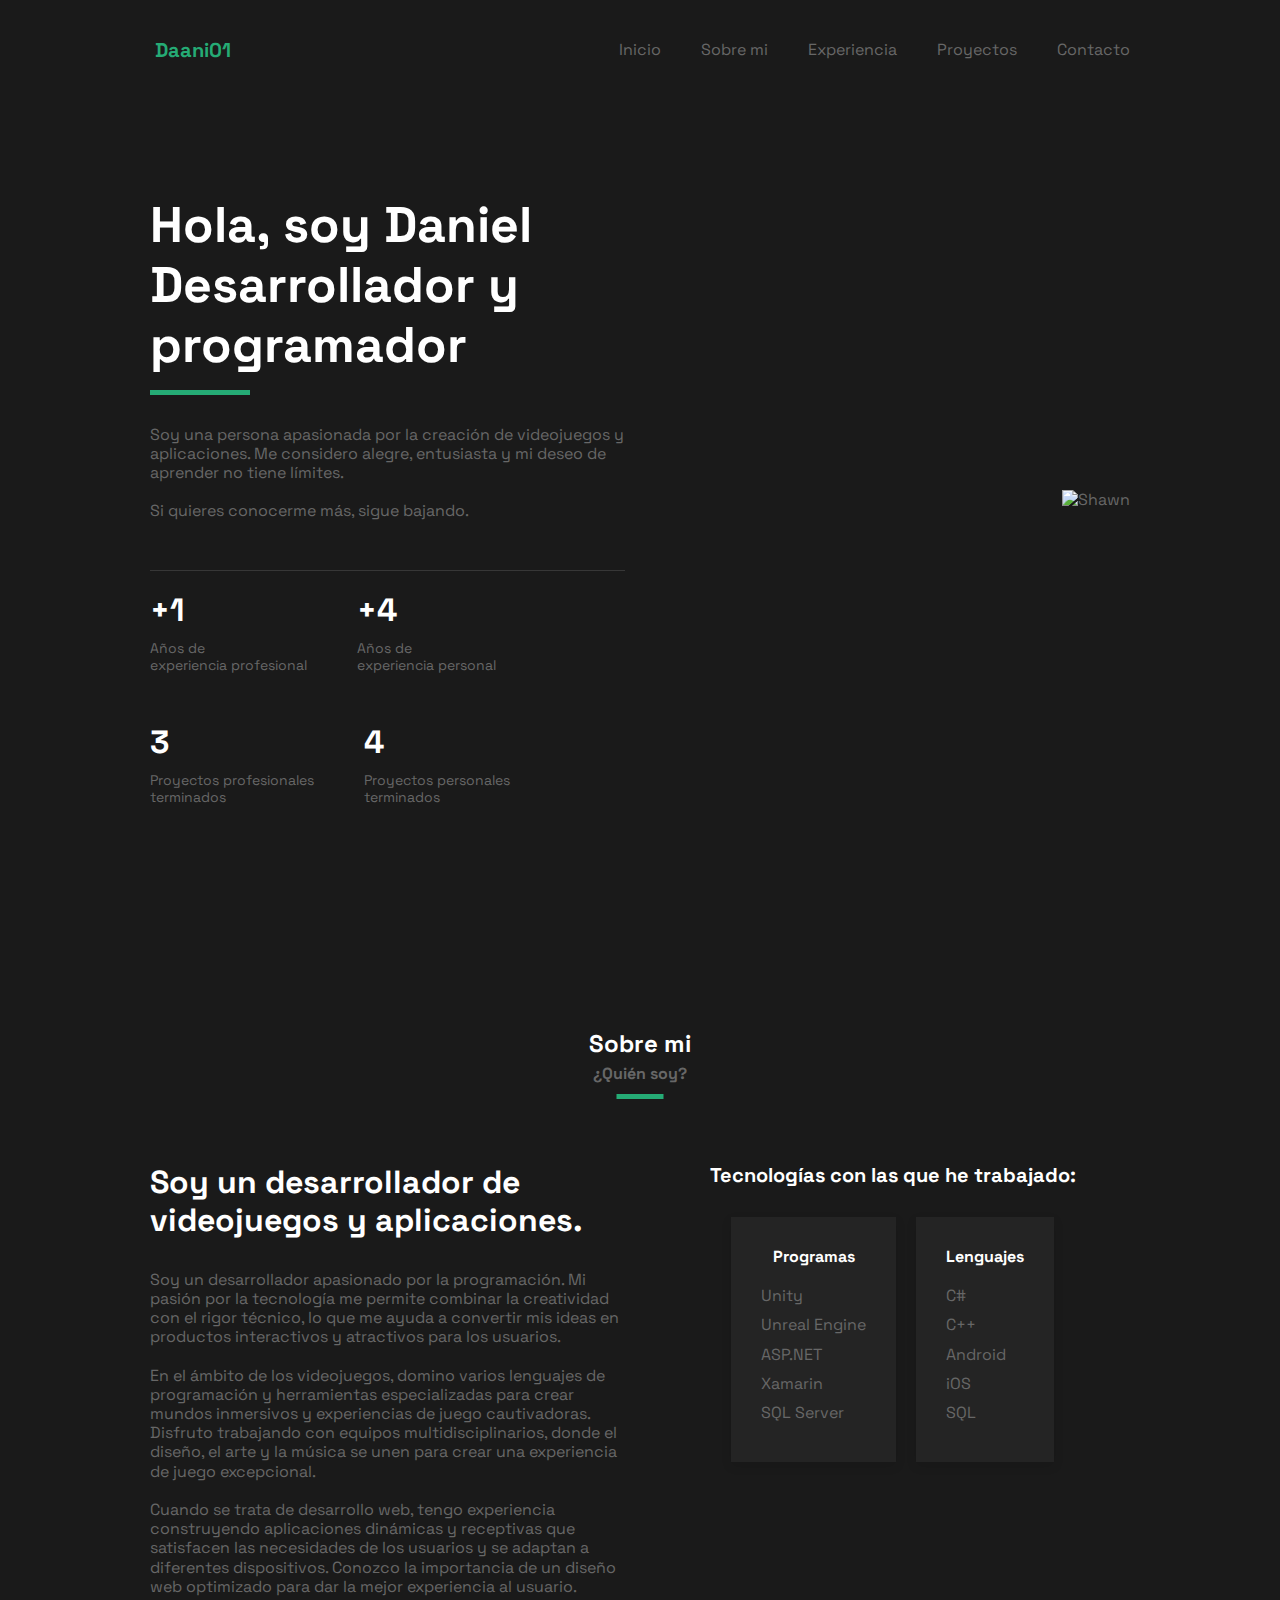
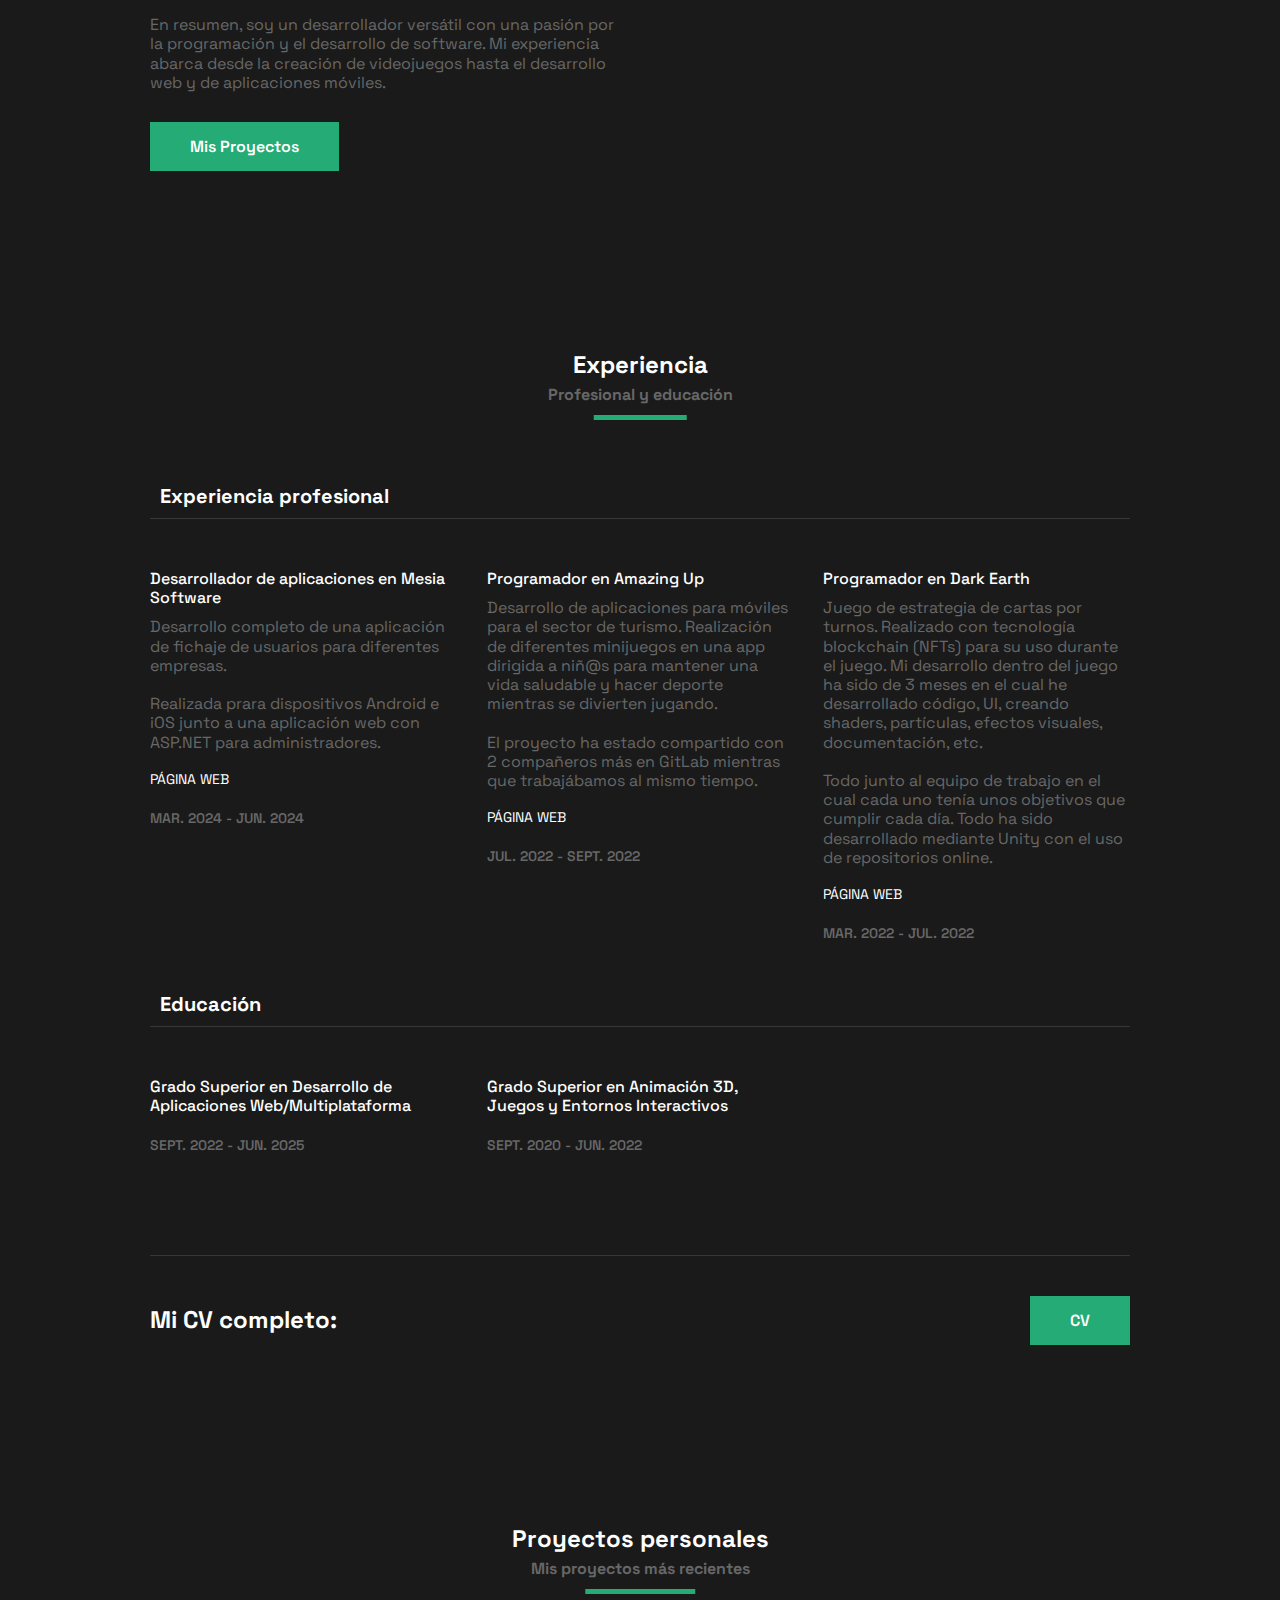
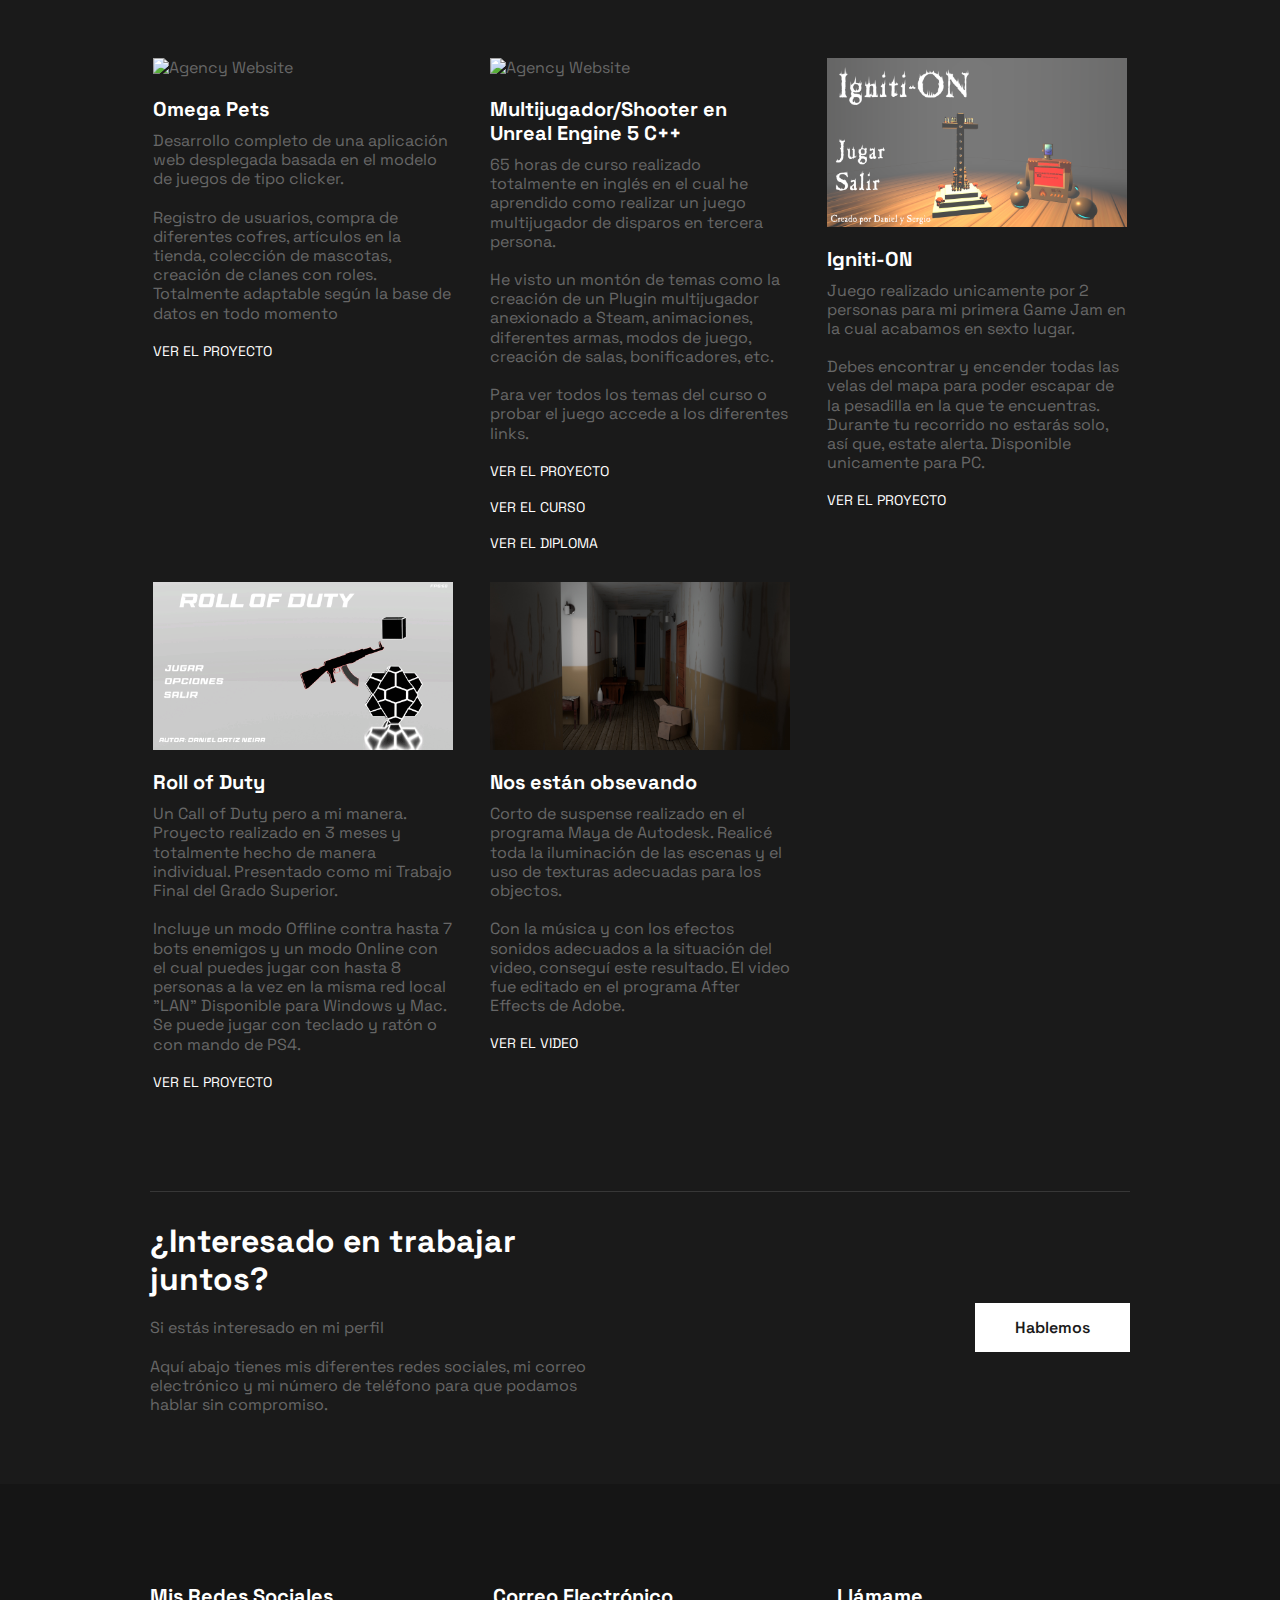
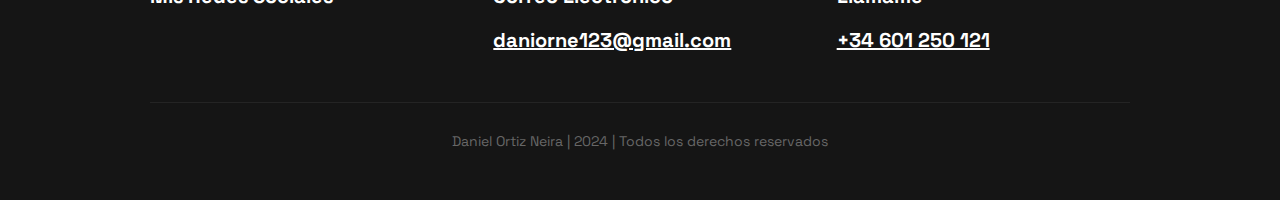
==== commit 11d7ae61: "Actualizacion" ====
--- a/index.html
+++ b/index.html
@@ -82,24 +82,32 @@
             <div class="container">
                 <div class="d-grid hero__wrapper">
                     <div class="hero__content">
-                        <h1 class="hero__title">Hola, soy Daniel.<br>Programador Junior</h1>
+                        <h1 class="hero__title">Hola, soy Daniel<br>Desarrollador y programador</h1>
                         <p class="hero__description">
-                            Soy una persona apasionada por la creación de videojuegos. Me considero alegre, entusiasta y mi deseo de aprender no tiene límites.<br><br>
+                            Soy una persona apasionada por la creación de videojuegos y aplicaciones. Me considero alegre, entusiasta y mi deseo de aprender no tiene límites.<br><br>
                             Si quieres conocerme más, sigue bajando.
                         </p>
                         <div class="hero__info">
                             <div class="hero__info-wrapper">
                                 <p class="hero__info-number">+1</p>
-                                <h2 class="hero__info-title">Años de<br>Experiencia</h2>
+                                <h2 class="hero__info-title">Años de<br>experiencia profesional</h2>
+                            </div>
+                            <div class="hero__info-wrapper">
+                                <p class="hero__info-number">+4</p>
+                                <h2 class="hero__info-title">Años de<br>experiencia personal</h2>
+                            </div>
+                            <div class="hero__info-wrapper">
+                                <p class="hero__info-number">3</p>
+                                <h2 class="hero__info-title">Proyectos profesionales<br>terminados</h2>
                             </div>
                             <div class="hero__info-wrapper">
                                 <p class="hero__info-number">4</p>
-                                <h2 class="hero__info-title">Proyectos Personales<br>Terminados</h2>
+                                <h2 class="hero__info-title">Proyectos personales<br>terminados</h2>
                             </div>
                             <!-- <div class="hero__info-wrapper">
-                            <p class="hero__info-number">03+</p>
-                            <h2 class="hero__info-title">Companies<br> Worked</h2>
-                        </div> -->
+        <p class="hero__info-number">03+</p>
+        <h2 class="hero__info-title">Companies<br> Worked</h2>
+    </div> -->
                         </div>
                     </div>
                     <img src="assets/img/LiteralmenteYO.jpg" alt="Shawn" class="hero__img">
@@ -116,19 +124,20 @@
                 </div>
                 <div class="d-grid about__wrapper">
                     <div class="about__content">
-                        <h3 class="about__title">Soy un desarrollador de videojuegos.</h3>
+                        <h3 class="about__title">Soy un desarrollador de videojuegos y aplicaciones.</h3>
                         <p class="about__description">
-                            He encontrado mi pasión en el mundo de la programación de videojuegos, donde puedo combinar mi amor por la tecnología con mi creatividad sin restricciones.
-                            A través del dominio de múltiples lenguajes de programación y herramientas de desarrollo, puedo convertir mis ideas en realidades interactivas y envolventes.<br><br>
-                            Además de mi pasión por la programación, valoro el trabajo en equipo. Reconozco que el desarrollo de un videojuego requiere la colaboración de diseñadores, artistas y músicos para lograr una experiencia de juego completa y de calidad.
-                            Disfruto trabajar en equipo, aprovechando las fortalezas de cada miembro para llevar nuestros proyectos al siguiente nivel.<br><br>
-                            En resumen, soy un apasionado programador de videojuegos impulsado por mi alegría y mi incansable sed de conocimiento.
-                            Mi combinación de habilidades técnicas, creatividad y colaboración en equipo me convierten en un talento prometedor en la industria de los videojuegos.
+                            Soy un desarrollador apasionado por la programación. Mi pasión por la tecnología me permite combinar la creatividad con el rigor técnico, lo que me ayuda a convertir mis ideas en productos interactivos y atractivos para los usuarios.
+                            <br><br>
+                            En el ámbito de los videojuegos, domino varios lenguajes de programación y herramientas especializadas para crear mundos inmersivos y experiencias de juego cautivadoras. Disfruto trabajando con equipos multidisciplinarios, donde el diseño, el arte y la música se unen para crear una experiencia de juego excepcional.
+                            <br><br>
+                            Cuando se trata de desarrollo web, tengo experiencia construyendo aplicaciones dinámicas y receptivas que satisfacen las necesidades de los usuarios y se adaptan a diferentes dispositivos. Conozco la importancia de un diseño web optimizado para dar la mejor experiencia al usuario.
+                            <br><br>
+                            En resumen, soy un desarrollador versátil con una pasión por la programación y el desarrollo de software. Mi experiencia abarca desde la creación de videojuegos hasta el desarrollo web y de aplicaciones móviles.
                         </p>
                         <a href="#project" class="btn btn--primary">Mis Proyectos</a>
                     </div>
                     <div class="skills">
-                        <h3 class="skills__title">Tecnologias con las que he trabajado:</h3>
+                        <h3 class="skills__title">Tecnologías con las que he trabajado:</h3>
                         <div class="skills__wrapper">
                             <div class="skills__content">
                                 <h4 class="skills__subtitle">Programas</h4>
@@ -143,14 +152,16 @@
                                     </li>
                                     <li class="skills__item">
                                         <i class="ri-arrow-right-s-fill"></i>
-                                        My SQL
-                                    </li>
-                                    <li class="skills__item">
-                                        <i class="ri-arrow-right-s-fill"></i>
-                                        Visual Studio
-                                    </li>
-                                     <li class="skills__item"><i class="ri-arrow-right-s-fill"></i>
-                                        Git</li>
+                                        ASP.NET
+                                    </li>
+                                    <li class="skills__item">
+                                        <i class="ri-arrow-right-s-fill"></i>
+                                        Xamarin
+                                    </li>
+                                    <li class="skills__item">
+                                        <i class="ri-arrow-right-s-fill"></i>
+                                        SQL Server
+                                    </li>
                                     <!-- <li class="skills__item"><i class="ri-arrow-right-s-fill"></i>
                                 MySQL</li> -->
                                 </ul>
@@ -168,20 +179,16 @@
                                     </li>
                                     <li class="skills__item">
                                         <i class="ri-arrow-right-s-fill"></i>
-                                        PL/SQL
-                                    </li>
-                                    <li class="skills__item">
-                                        <i class="ri-arrow-right-s-fill"></i>
-                                        Java
-                                    </li>
-                                    <li class="skills__item">
-                                        <i class="ri-arrow-right-s-fill"></i>
-                                        HTML
-                                    </li>
-                                    <li class="skills__item">
-                                        <i class="ri-arrow-right-s-fill"></i>
-                                        CSS
-                                    </li>
+                                        Android
+                                    </li>
+                                    <li class="skills__item">
+                                        <i class="ri-arrow-right-s-fill"></i>
+                                        iOS
+                                    </li>
+                                    <li class="skills__item">
+                                        <i class="ri-arrow-right-s-fill"></i>
+                                        SQL
+                                    </li>                                    
                                     <!-- <li class="skills__item"><i class="ri-arrow-right-s-fill"></i>
                                         Vue.js
                                     </li> -->
@@ -204,9 +211,22 @@
                 <div class="qualification__wrapper">
                     <h3 class="qualification__name">
                         <i class="ri-briefcase-fill"></i>
-                        Experiencia Profesional
+                        Experiencia profesional
                     </h3>
                     <div class="d-grid qualification__content">
+                        <!-- Experience 1-->
+                        <div class="qualification__item">
+                            <h3 class="qualification__title">Desarrollador de aplicaciones en Mesia Software</h3>
+                            <p class="qualification__description">
+                                Desarrollo completo de una aplicación de fichaje de usuarios para diferentes empresas.<br><br>
+                                Realizada prara dispositivos Android e iOS junto a una aplicación web con ASP.NET para administradores.<br><br>
+                                <a href="https://www.mesia.es/" target="_blank" class="project__link">
+                                    Página Web
+                                    <i class="ri-arrow-right-line"></i>
+                                </a>
+                            </p>
+                            <span class="qualification__date">MAR. 2024 - JUN. 2024</span>
+                        </div>
                         <!-- Experience 1-->
                         <div class="qualification__item">
                             <h3 class="qualification__title">Programador en Amazing Up</h3>
@@ -237,12 +257,12 @@
                         </div>
                         <!-- Experience 3-->
                         <!-- <div class="qualification__item">
-                        <h3 class="qualification__title">UI/UX Designer at Pinterest</h3>
-                        <p class="qualification__description">Lorem ipsum dolor sit amet consectetur.
-                            Facilisi vitae bibendum praesent sodales
-                            urna vel molestie neque augue.</p>
-                        <span class="qualification__date">2017 - 2019</span>
-                    </div> -->
+        <h3 class="qualification__title">UI/UX Designer at Pinterest</h3>
+        <p class="qualification__description">Lorem ipsum dolor sit amet consectetur.
+            Facilisi vitae bibendum praesent sodales
+            urna vel molestie neque augue.</p>
+        <span class="qualification__date">2017 - 2019</span>
+    </div> -->
                     </div>
                 </div>
                 <!--============== Education ============-->
@@ -280,7 +300,7 @@
                 </div>
                 <div class="qualification__footer">
                     <p class="qualification__footer-text">Mi CV completo:</p>
-                    <a href="./assets/CV_Dani.pdf" download class="btn btn--primary">CV</a>
+                    <a href="./assets/CV_Daniel_Ortiz_Neira.pdf" download class="btn btn--primary">CV</a>
                 </div>
             </div>
         </section>
@@ -330,6 +350,20 @@
                     <span class="section__subtitle">Mis proyectos más recientes</span>
                 </div>
                 <div class="d-grid project__wrapper">
+                    <!--============== project 1 =============-->
+                    <div class="project__content">
+                        <img src="assets/img/OmegaPets.png" alt="Agency Website" class="project__img">
+                        <h3 class="project__title">Omega Pets</h3>
+                        <p class="project__description">
+                            Desarrollo completo de una aplicación web desplegada basada en el modelo de juegos de tipo clicker.<br><br>
+                            Registro de usuarios, compra de diferentes cofres, artículos en la tienda, colección de mascotas,
+                            creación de clanes con roles. Totalmente adaptable según la base de datos en todo momento
+                        </p>
+                        <a href="https://daani01.bsite.net/" target="_blank" class="project__link">
+                            Ver el proyecto
+                            <i class="ri-arrow-right-line"></i>
+                        </a>
+                    </div>
                     <!--============== project 1 =============-->
                     <div class="project__content">
                         <img src="assets/img/Blaster.png" alt="Agency Website" class="project__img">
@@ -512,7 +546,7 @@
                     <a href="https://api.whatsapp.com/send?phone=34601250121" target="_blank" class="footer__contact">+34 601 250 121</a>
                 </div>
             </div>
-            <p class="footer__copyright">&copy; 2023 Daniel Ortiz | Todos los derechos reservados</p>
+            <p class="footer__copyright">Daniel Ortiz Neira | 2024 | Todos los derechos reservados</p>
         </div>
     </footer>
 
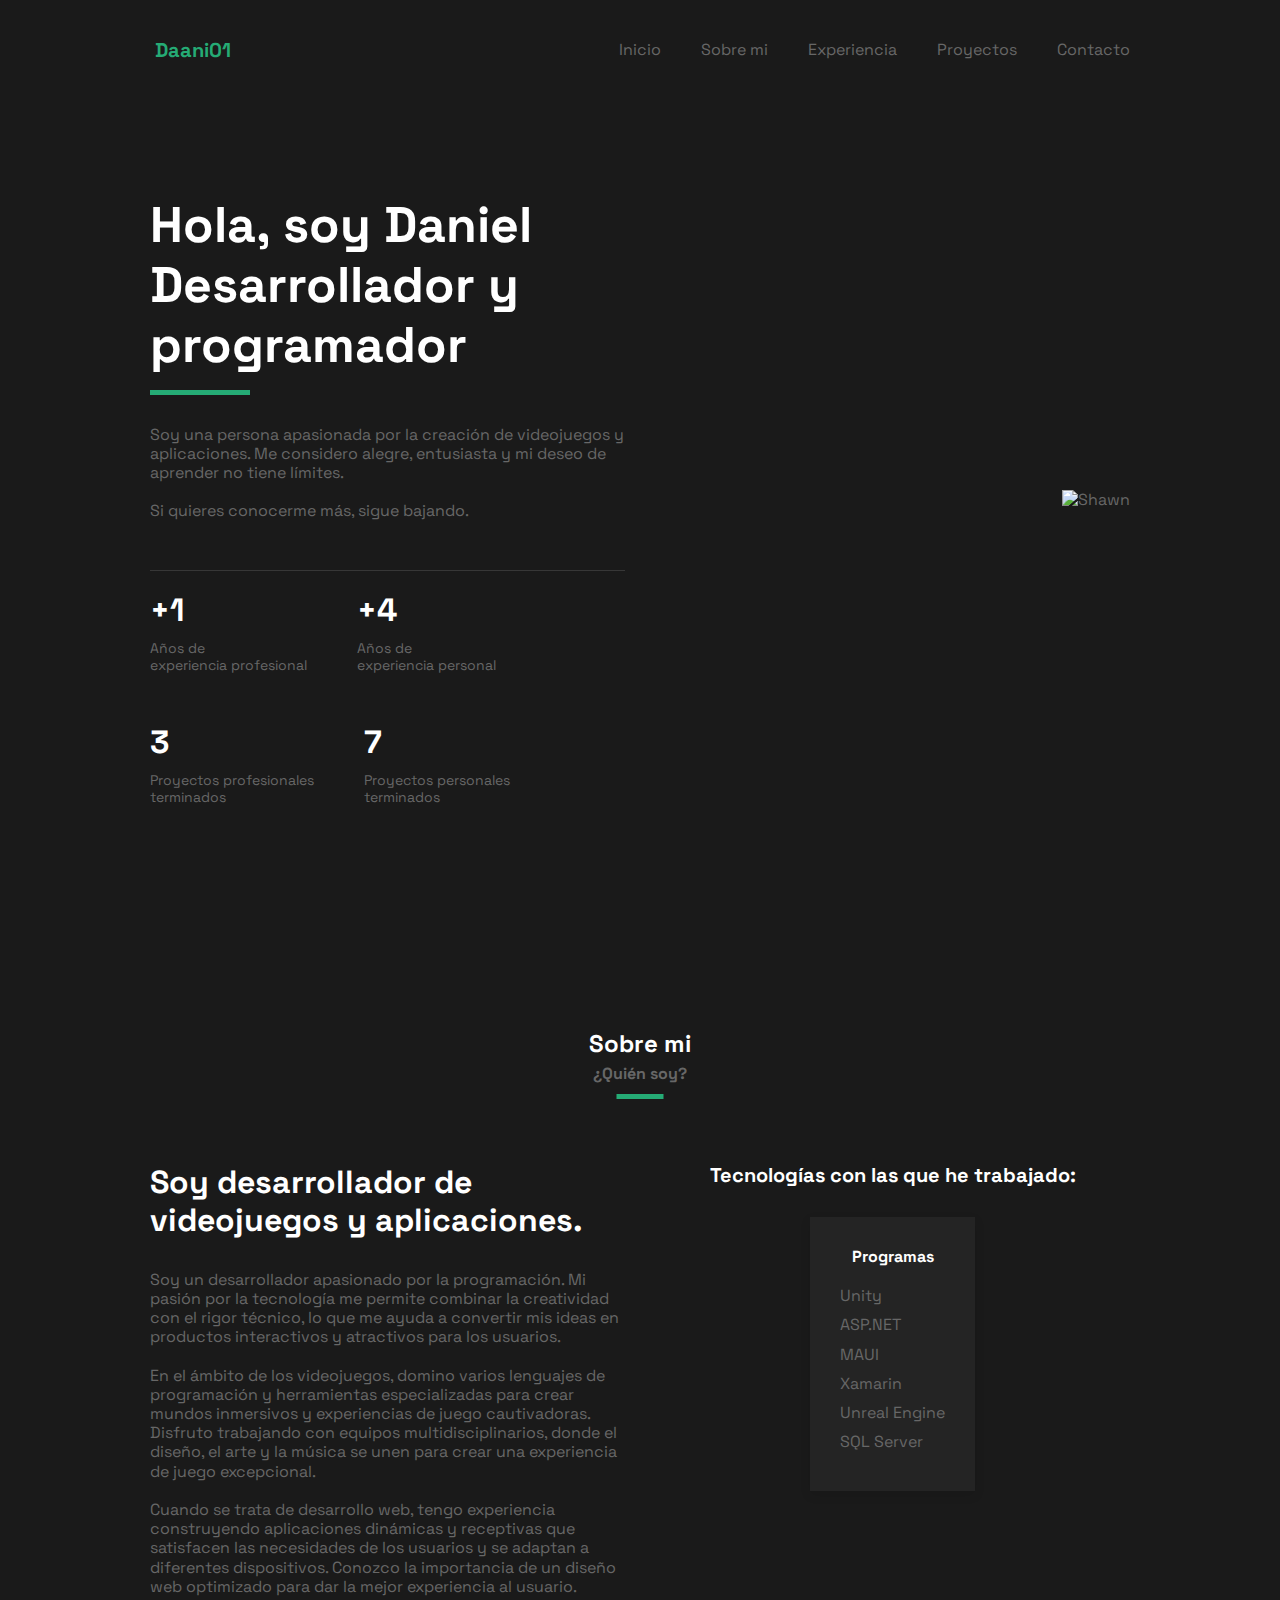
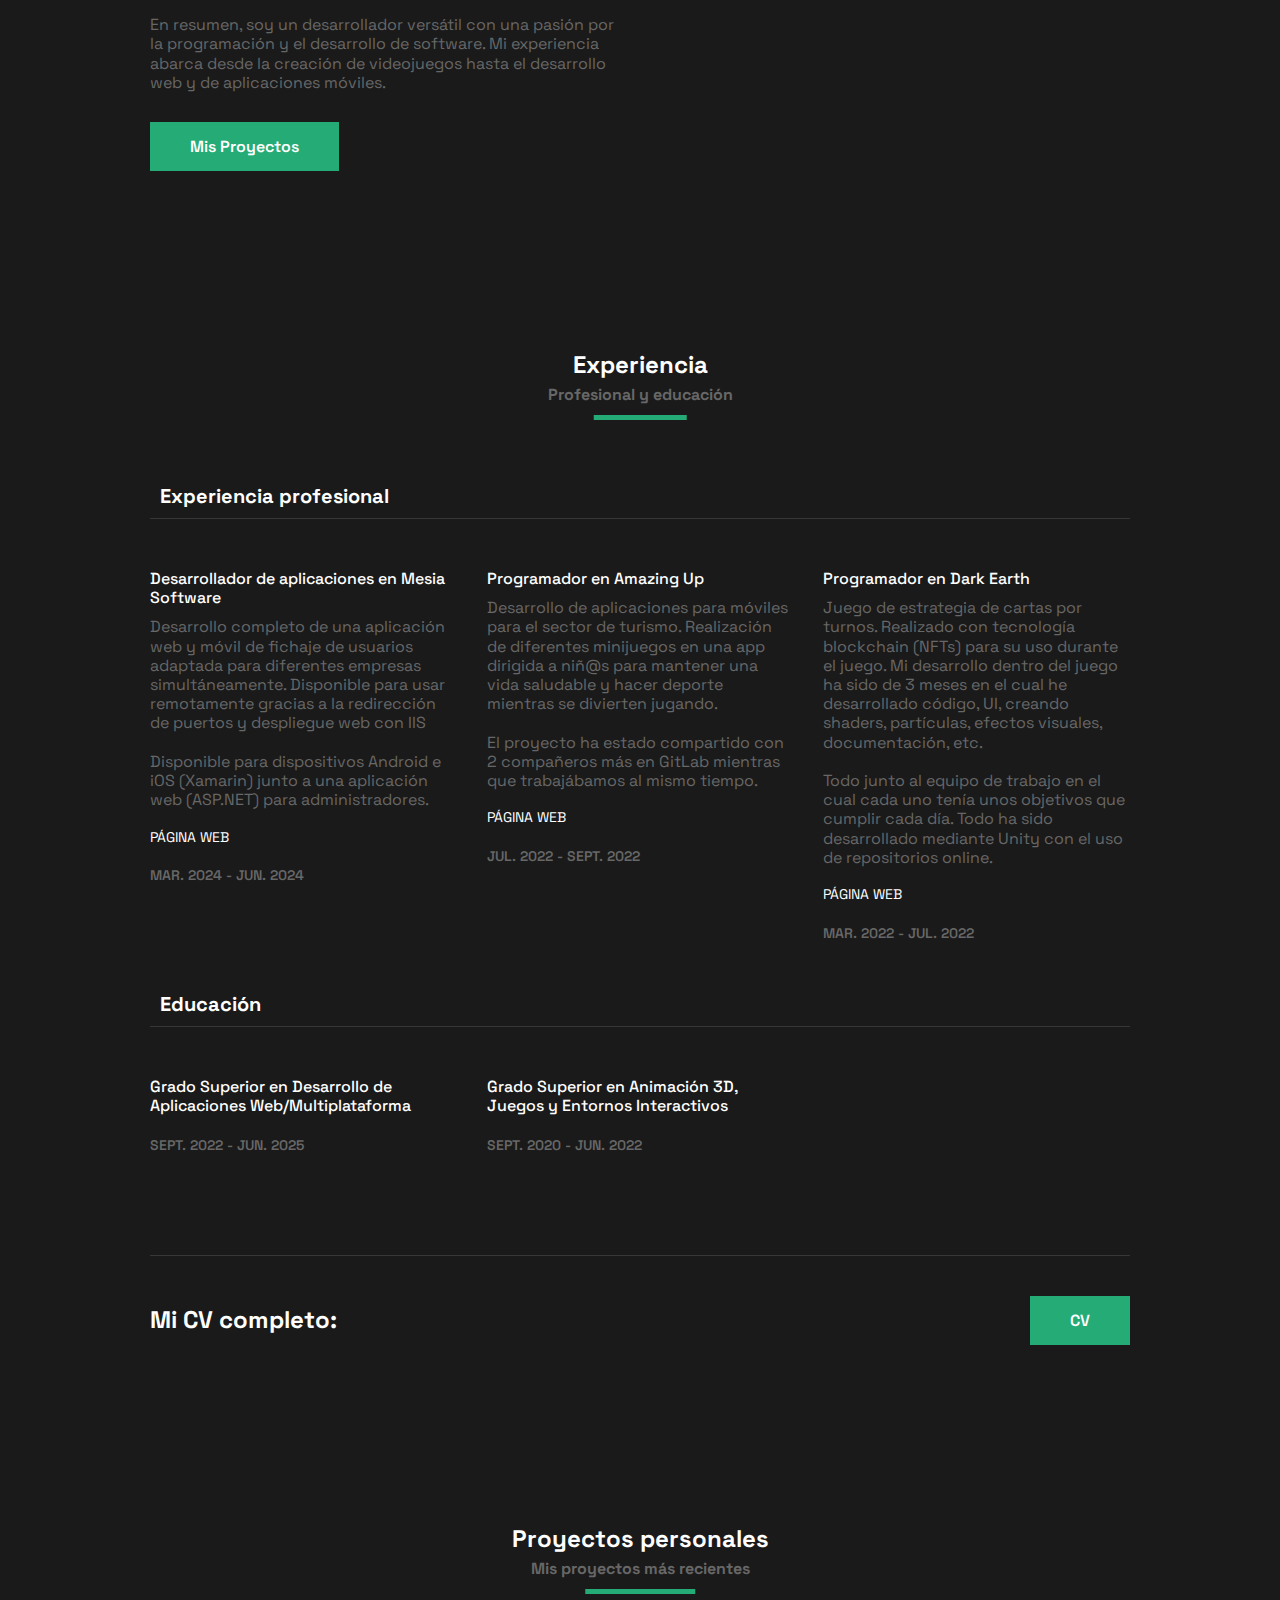
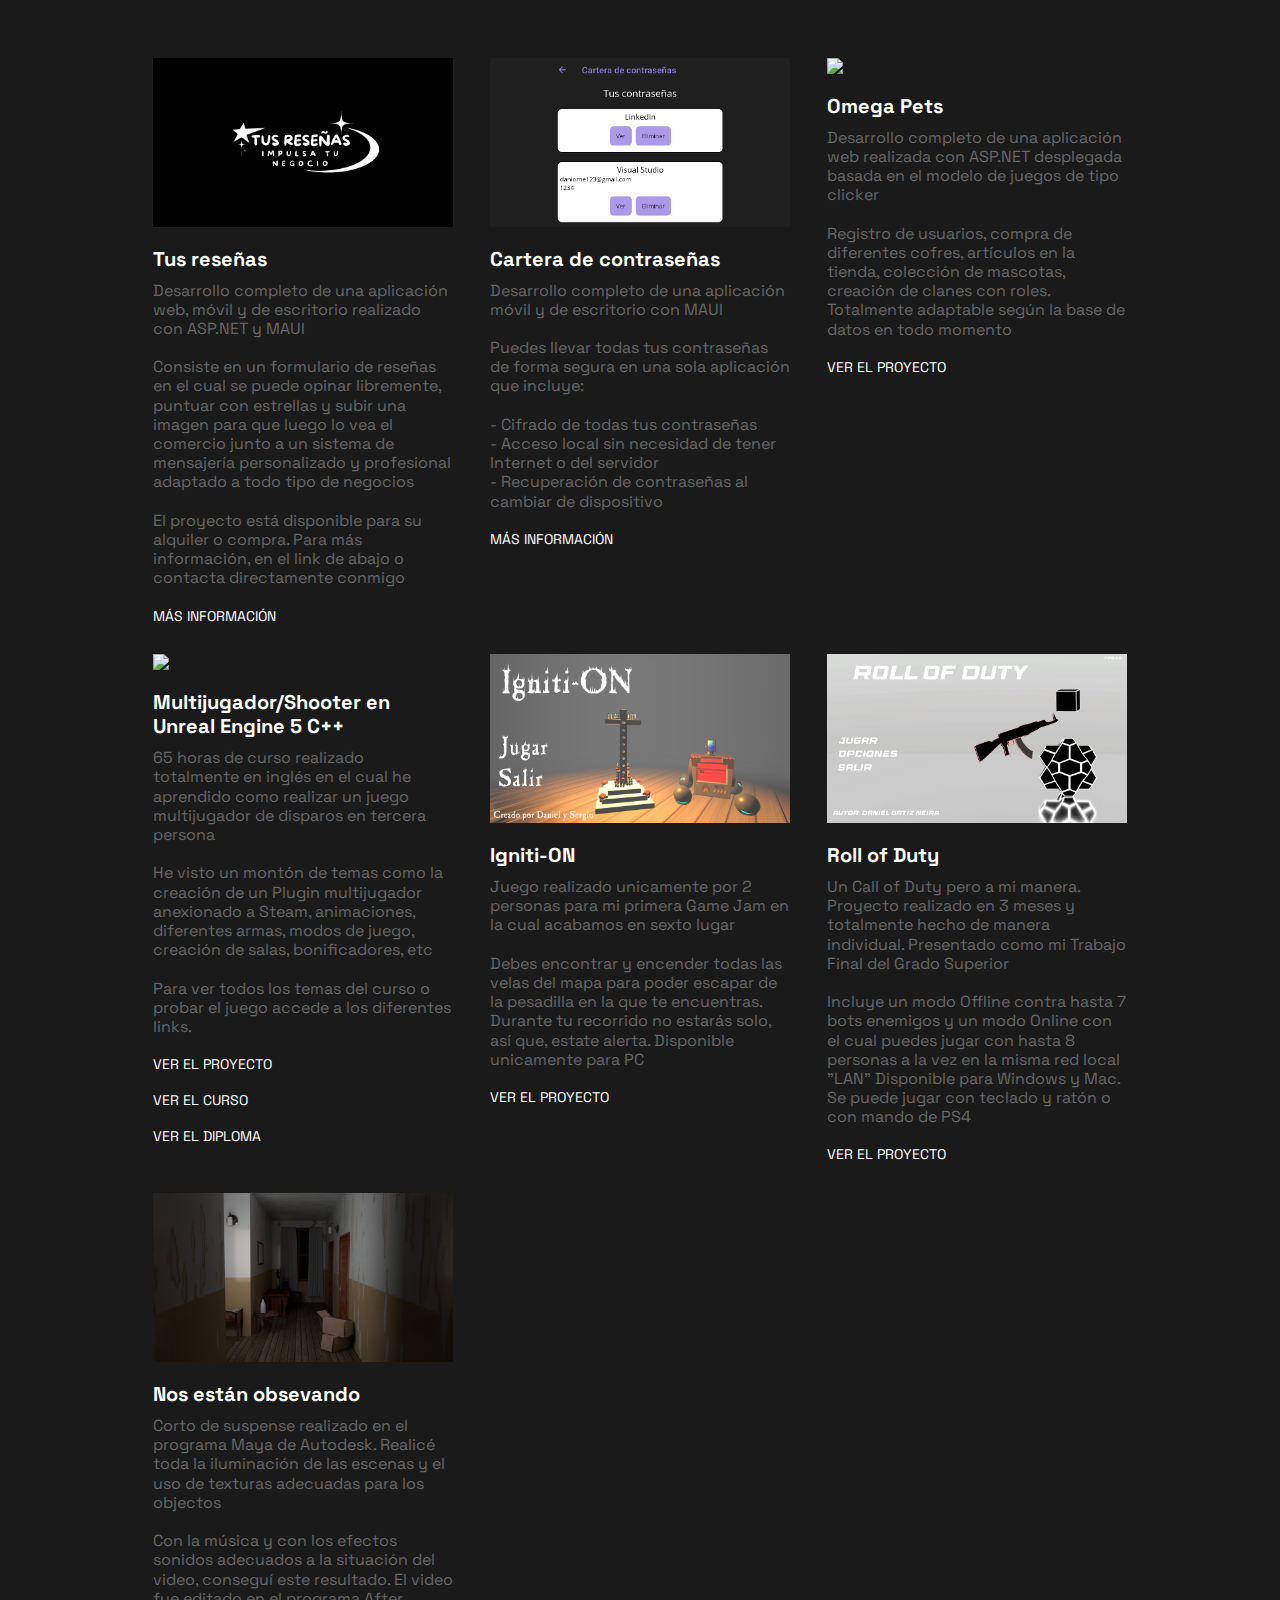
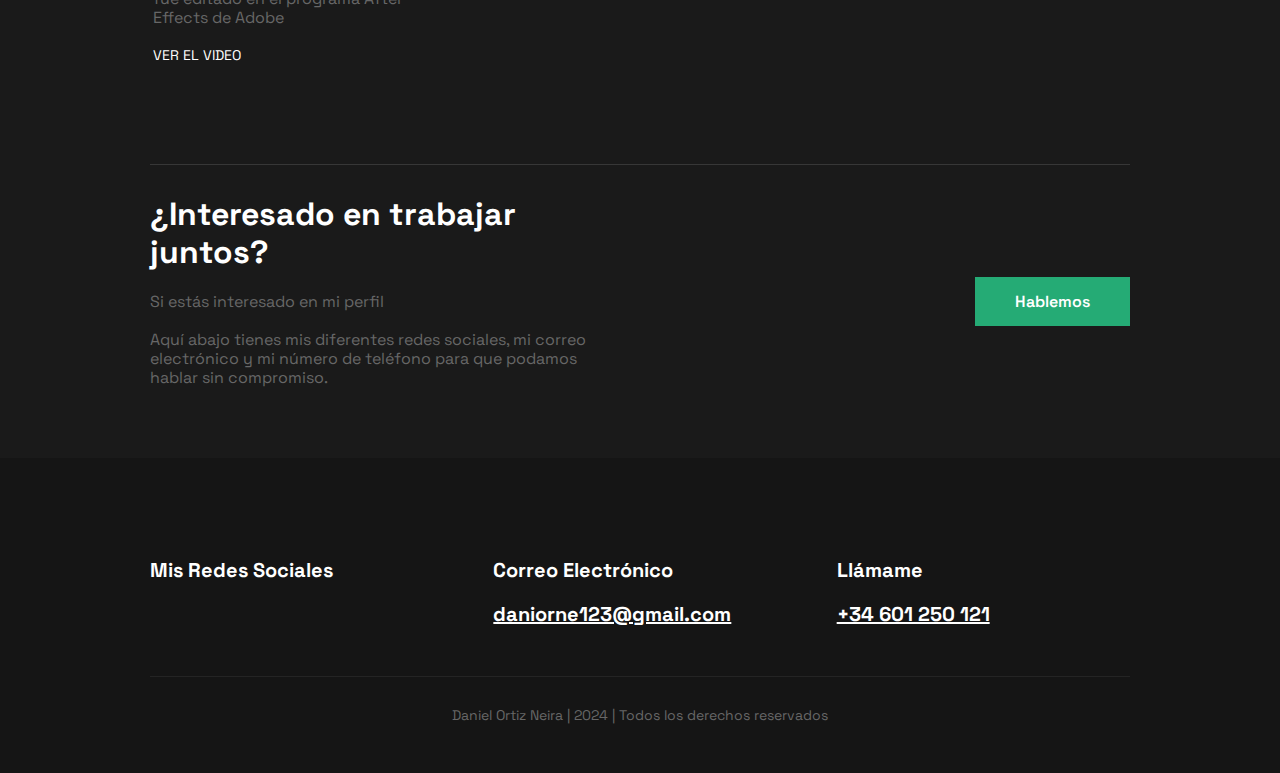
==== commit 2714c08d: "resenaswallet" ====
--- a/index.html
+++ b/index.html
@@ -60,12 +60,12 @@
                         </li>
                         <li class="nav__item">
                             <a href="#qualification" class="nav__link">Experiencia</a>
-                        </li>                        
+                        </li>
                         <li class="nav__item">
                             <a href="#project" class="nav__link">Proyectos</a>
                         </li>
                         <li class="nav__item">
-                            <a href="#contact"  class="nav__link">Contacto</a>
+                            <a href="#contact" class="nav__link">Contacto</a>
                         </li>
                     </ul>
                 </div>
@@ -101,13 +101,13 @@
                                 <h2 class="hero__info-title">Proyectos profesionales<br>terminados</h2>
                             </div>
                             <div class="hero__info-wrapper">
-                                <p class="hero__info-number">4</p>
+                                <p class="hero__info-number">7</p>
                                 <h2 class="hero__info-title">Proyectos personales<br>terminados</h2>
                             </div>
                             <!-- <div class="hero__info-wrapper">
-        <p class="hero__info-number">03+</p>
-        <h2 class="hero__info-title">Companies<br> Worked</h2>
-    </div> -->
+                                <p class="hero__info-number">03+</p>
+                                <h2 class="hero__info-title">Companies<br> Worked</h2>
+                            </div> -->
                         </div>
                     </div>
                     <img src="assets/img/LiteralmenteYO.jpg" alt="Shawn" class="hero__img">
@@ -124,7 +124,7 @@
                 </div>
                 <div class="d-grid about__wrapper">
                     <div class="about__content">
-                        <h3 class="about__title">Soy un desarrollador de videojuegos y aplicaciones.</h3>
+                        <h3 class="about__title">Soy desarrollador de videojuegos y aplicaciones.</h3>
                         <p class="about__description">
                             Soy un desarrollador apasionado por la programación. Mi pasión por la tecnología me permite combinar la creatividad con el rigor técnico, lo que me ayuda a convertir mis ideas en productos interactivos y atractivos para los usuarios.
                             <br><br>
@@ -148,24 +148,27 @@
                                     </li>
                                     <li class="skills__item">
                                         <i class="ri-arrow-right-s-fill"></i>
+                                        ASP.NET
+                                    </li>
+                                    <li class="skills__item">
+                                        <i class="ri-arrow-right-s-fill"></i>
+                                        MAUI
+                                    </li>
+                                    <li class="skills__item">
+                                        <i class="ri-arrow-right-s-fill"></i>
+                                        Xamarin
+                                    </li>
+                                    <li class="skills__item">
+                                        <i class="ri-arrow-right-s-fill"></i>
                                         Unreal Engine
                                     </li>
                                     <li class="skills__item">
                                         <i class="ri-arrow-right-s-fill"></i>
-                                        ASP.NET
-                                    </li>
-                                    <li class="skills__item">
-                                        <i class="ri-arrow-right-s-fill"></i>
-                                        Xamarin
-                                    </li>
-                                    <li class="skills__item">
-                                        <i class="ri-arrow-right-s-fill"></i>
                                         SQL Server
                                     </li>
-                                    <!-- <li class="skills__item"><i class="ri-arrow-right-s-fill"></i>
-                                MySQL</li> -->
                                 </ul>
                             </div>
+                            <!--
                             <div class="skills__content">
                                 <h4 class="skills__subtitle">Lenguajes</h4>
                                 <ul class="skills__list">
@@ -188,12 +191,13 @@
                                     <li class="skills__item">
                                         <i class="ri-arrow-right-s-fill"></i>
                                         SQL
-                                    </li>                                    
+                                    </li>
                                     <!-- <li class="skills__item"><i class="ri-arrow-right-s-fill"></i>
                                         Vue.js
-                                    </li> -->
-                                </ul>
+                                    </li>
+                               </ul>
                             </div>
+                            -->
                         </div>
                     </div>
                 </div>
@@ -218,8 +222,9 @@
                         <div class="qualification__item">
                             <h3 class="qualification__title">Desarrollador de aplicaciones en Mesia Software</h3>
                             <p class="qualification__description">
-                                Desarrollo completo de una aplicación de fichaje de usuarios para diferentes empresas.<br><br>
-                                Realizada prara dispositivos Android e iOS junto a una aplicación web con ASP.NET para administradores.<br><br>
+                                Desarrollo completo de una aplicación web y móvil de fichaje de usuarios adaptada para diferentes empresas simultáneamente.
+                                Disponible para usar remotamente gracias a la redirección de puertos y despliegue web con IIS<br><br>
+                                Disponible para dispositivos Android e iOS (Xamarin) junto a una aplicación web (ASP.NET) para administradores.<br><br>
                                 <a href="https://www.mesia.es/" target="_blank" class="project__link">
                                     Página Web
                                     <i class="ri-arrow-right-line"></i>
@@ -257,12 +262,12 @@
                         </div>
                         <!-- Experience 3-->
                         <!-- <div class="qualification__item">
-        <h3 class="qualification__title">UI/UX Designer at Pinterest</h3>
-        <p class="qualification__description">Lorem ipsum dolor sit amet consectetur.
-            Facilisi vitae bibendum praesent sodales
-            urna vel molestie neque augue.</p>
-        <span class="qualification__date">2017 - 2019</span>
-    </div> -->
+                            <h3 class="qualification__title">UI/UX Designer at Pinterest</h3>
+                            <p class="qualification__description">Lorem ipsum dolor sit amet consectetur.
+                                Facilisi vitae bibendum praesent sodales
+                                urna vel molestie neque augue.</p>
+                            <span class="qualification__date">2017 - 2019</span>
+                        </div> -->
                     </div>
                 </div>
                 <!--============== Education ============-->
@@ -290,12 +295,12 @@
                         </div>
                         <!-- Education 3-->
                         <!-- <div class="qualification__item">
-                        <h3 class="qualification__title">Software Engineer</h3>
-                        <p class="qualification__description">Lorem ipsum dolor sit amet consectetur.
-                            Facilisi vitae bibendum praesent sodales
-                            urna vel molestie neque augue.</p>
-                        <span class="qualification__date">2010 - 2014</span>
-                    </div> -->
+                            <h3 class="qualification__title">Software Engineer</h3>
+                            <p class="qualification__description">Lorem ipsum dolor sit amet consectetur.
+                                Facilisi vitae bibendum praesent sodales
+                                urna vel molestie neque augue.</p>
+                            <span class="qualification__date">2010 - 2014</span>
+                        </div> -->
                     </div>
                 </div>
                 <div class="qualification__footer">
@@ -307,41 +312,40 @@
 
 
         <!--=================== services ====================
-        <!--
-    <section id="service" class="section service">
-        <div class="container">
-            <div class="section__header">
-                <h2 class="section__title">Servicios</h2>
-                <span class="section__subtitle">¿A qué me dedico?</span>
-            </div>
-            <div class="d-grid service__wrapper">
-
-                <div class="service__card">
+            <!--
+        <section id="service" class="section service">
+            <div class="container">
+                <div class="section__header">
+                    <h2 class="section__title">Servicios</h2>
+                    <span class="section__subtitle">¿A qué me dedico?</span>
+                </div>
+                <div class="d-grid service__wrapper">
+
+                    <div class="service__card">
+                        <div class="service__icon">
+                            <i class="ri-layout-4-fill"></i>
+                        </div>
+                        <h3 class="service__title">Frontend<br>Development</h3>
+                        <a href="#" class="service__link">Know More</a>
+                    </div>
+                    <div class="service__card">
+                        <div class="service__icon">
+                            <i class="ri-code-s-slash-line"></i>
+                        </div>
+                        <h3 class="service__title">Backend<br> Development</h3>
+                        <a href="#" class="service__link">Know More</a>
+                    </div>
+                    <!-- <div class="service__card">
                     <div class="service__icon">
-                        <i class="ri-layout-4-fill"></i>
-                    </div>
-                    <h3 class="service__title">Frontend<br>Development</h3>
+                        <i class="ri-pen-nib-fill"></i>
+                    </div>
+                    <h3 class="service__title">UI/UX<br> Design</h3>
                     <a href="#" class="service__link">Know More</a>
                 </div>
-                <div class="service__card">
-                    <div class="service__icon">
-                        <i class="ri-code-s-slash-line"></i>
-                    </div>
-                    <h3 class="service__title">Backend<br> Development</h3>
-                    <a href="#" class="service__link">Know More</a>
-                </div>
-                <!-- <div class="service__card">
-                <div class="service__icon">
-                    <i class="ri-pen-nib-fill"></i>
-                </div>
-                <h3 class="service__title">UI/UX<br> Design</h3>
-                <a href="#" class="service__link">Know More</a>
-            </div>
-        </div>
-        </div>
-        </section>
-        -->
-
+            </div>
+            </div>
+            </section>
+            -->
         <!--=================== Projects ====================-->
         <section id="project" class="section project">
             <div class="container">
@@ -352,10 +356,41 @@
                 <div class="d-grid project__wrapper">
                     <!--============== project 1 =============-->
                     <div class="project__content">
-                        <img src="assets/img/OmegaPets.png" alt="Agency Website" class="project__img">
+                        <img src="assets/img/tusresenas.png" class="project__img">
+                        <h3 class="project__title">Tus reseñas</h3>
+                        <p class="project__description">
+                            Desarrollo completo de una aplicación web, móvil y de escritorio realizado con ASP.NET y MAUI<br><br>
+                            Consiste en un formulario de reseñas en el cual se puede opinar libremente, puntuar con estrellas
+                            y subir una imagen para que luego lo vea el comercio junto a un sistema de mensajería personalizado y profesional adaptado a todo tipo de negocios<br><br>
+                            El proyecto está disponible para su alquiler o compra. Para más información, en el link de abajo o contacta directamente conmigo
+                        </p>
+                        <a href="https://docs.google.com/presentation/d/1DVav5G3ej_S3PgCgAA-oqzoo157YgcDKEWYSVVRQeZw/edit?usp=sharing" target="_blank" class="project__link">
+                            Más información
+                            <i class="ri-arrow-right-line"></i>
+                        </a>
+                    </div>
+                    <!--============== project 1 =============-->
+                    <div class="project__content">
+                        <img src="assets/img/cartera.png" class="project__img">
+                        <h3 class="project__title">Cartera de contraseñas</h3>
+                        <p class="project__description">
+                            Desarrollo completo de una aplicación móvil y de escritorio con MAUI<br><br>
+                            Puedes llevar todas tus contraseñas de forma segura en una sola aplicación que incluye:<br><br>
+                            - Cifrado de todas tus contraseñas<br>
+                            - Acceso local sin necesidad de tener Internet o del servidor<br>
+                            - Recuperación de contraseñas al cambiar de dispositivo
+                        </p>
+                        <a href="https://www.linkedin.com/posts/daniel-ortiz-neira-22155815b_nueva-aplicaci%C3%B3n-he-creado-activity-7220757344341659648-1Vm6?utm_source=share&utm_medium=member_desktop" target="_blank" class="project__link">
+                            Más información
+                            <i class="ri-arrow-right-line"></i>
+                        </a>
+                    </div>
+                    <!--============== project 1 =============-->
+                    <div class="project__content">
+                        <img src="assets/img/OmegaPets.png" class="project__img">
                         <h3 class="project__title">Omega Pets</h3>
                         <p class="project__description">
-                            Desarrollo completo de una aplicación web desplegada basada en el modelo de juegos de tipo clicker.<br><br>
+                            Desarrollo completo de una aplicación web realizada con ASP.NET desplegada basada en el modelo de juegos de tipo clicker<br><br>
                             Registro de usuarios, compra de diferentes cofres, artículos en la tienda, colección de mascotas,
                             creación de clanes con roles. Totalmente adaptable según la base de datos en todo momento
                         </p>
@@ -366,11 +401,11 @@
                     </div>
                     <!--============== project 1 =============-->
                     <div class="project__content">
-                        <img src="assets/img/Blaster.png" alt="Agency Website" class="project__img">
+                        <img src="assets/img/Blaster.png" class="project__img">
                         <h3 class="project__title">Multijugador/Shooter en Unreal Engine 5 C++</h3>
                         <p class="project__description">
-                            65 horas de curso realizado totalmente en inglés en el cual he aprendido como realizar un juego multijugador de disparos en tercera persona.<br><br>
-                            He visto un montón de temas como la creación de un Plugin multijugador anexionado a Steam, animaciones, diferentes armas, modos de juego, creación de salas, bonificadores, etc.<br><br>
+                            65 horas de curso realizado totalmente en inglés en el cual he aprendido como realizar un juego multijugador de disparos en tercera persona<br><br>
+                            He visto un montón de temas como la creación de un Plugin multijugador anexionado a Steam, animaciones, diferentes armas, modos de juego, creación de salas, bonificadores, etc<br><br>
                             Para ver todos los temas del curso o probar el juego accede a los diferentes links.
                         </p>
                         <a href="https://daani01.itch.io/blaster" target="_blank" class="project__link">
@@ -390,11 +425,11 @@
                     </div>
                     <!--============== project 1 =============-->
                     <div class="project__content">
-                        <img src="assets/img/Igniti-ON.png" alt="Agency Website" class="project__img">
+                        <img src="assets/img/Igniti-ON.png" class="project__img">
                         <h3 class="project__title">Igniti-ON</h3>
                         <p class="project__description">
-                            Juego realizado unicamente por 2 personas para mi primera Game Jam en la cual acabamos en sexto lugar.<br><br>
-                            Debes encontrar y encender todas las velas del mapa para poder escapar de la pesadilla en la que te encuentras. Durante tu recorrido no estarás solo, así que, estate alerta. Disponible unicamente para PC.
+                            Juego realizado unicamente por 2 personas para mi primera Game Jam en la cual acabamos en sexto lugar<br><br>
+                            Debes encontrar y encender todas las velas del mapa para poder escapar de la pesadilla en la que te encuentras. Durante tu recorrido no estarás solo, así que, estate alerta. Disponible unicamente para PC
                         </p>
                         <a href="https://daani01.itch.io/igniti-on" target="_blank" class="project__link">
                             Ver el proyecto
@@ -403,11 +438,11 @@
                     </div>
                     <!--============== project 2 =============-->
                     <div class="project__content">
-                        <img src="assets/img/Roll_of_Duty.png" alt="Crypto Application " class="project__img">
+                        <img src="assets/img/Roll_of_Duty.png" class="project__img">
                         <h3 class="project__title">Roll of Duty</h3>
                         <p class="project__description">
-                            Un Call of Duty pero a mi manera. Proyecto realizado en 3 meses y totalmente hecho de manera individual. Presentado como mi Trabajo Final del Grado Superior.<br><br>
-                            Incluye un modo Offline contra hasta 7 bots enemigos y un modo Online con el cual puedes jugar con hasta 8 personas a la vez en la misma red local "LAN" Disponible para Windows y Mac. Se puede jugar con teclado y ratón o con mando de PS4.
+                            Un Call of Duty pero a mi manera. Proyecto realizado en 3 meses y totalmente hecho de manera individual. Presentado como mi Trabajo Final del Grado Superior<br><br>
+                            Incluye un modo Offline contra hasta 7 bots enemigos y un modo Online con el cual puedes jugar con hasta 8 personas a la vez en la misma red local "LAN" Disponible para Windows y Mac. Se puede jugar con teclado y ratón o con mando de PS4
                         </p>
                         <a href="https://daani01.itch.io/roll-of-duty" target="_blank" class="project__link">
                             Ver el proyecto
@@ -416,11 +451,11 @@
                     </div>
                     <!--============== project 3 =============-->
                     <div class="project__content">
-                        <img src="assets/img/YT_Poyect.jpg" alt="Ecommerce Website" class="project__img">
+                        <img src="assets/img/YT_Poyect.jpg" class="project__img">
                         <h3 class="project__title">Nos están obsevando</h3>
                         <p class="project__description">
-                            Corto de suspense realizado en el programa Maya de Autodesk. Realicé toda la iluminación de las escenas y el uso de texturas adecuadas para los objectos.<br><br>
-                            Con la música y con los efectos sonidos adecuados a la situación del video, conseguí este resultado. El video fue editado en el programa After Effects de Adobe.
+                            Corto de suspense realizado en el programa Maya de Autodesk. Realicé toda la iluminación de las escenas y el uso de texturas adecuadas para los objectos<br><br>
+                            Con la música y con los efectos sonidos adecuados a la situación del video, conseguí este resultado. El video fue editado en el programa After Effects de Adobe
                         </p>
                         <a href="https://youtu.be/i_Rh6TJ7Y-s" target="_blank" class="project__link">
                             Ver el video
@@ -446,44 +481,44 @@
 
         <!--=================== Testimonials ====================-->
         <!-- <section id="testimonial" class="section testimonial">
-    <div class="container">
-        <div class="section__header">
-            <h2 class="section__title">Testimonials</h2>
-            <span class="section__subtitle">What my clients say</span>
-        </div>
-        <div class="testimonial__wrapper swiper">
-            <div class="swiper-wrapper">
-                <!--========= testimonial 1 ============ -->
+        <div class="container">
+            <div class="section__header">
+                <h2 class="section__title">Testimonials</h2>
+                <span class="section__subtitle">What my clients say</span>
+            </div>
+            <div class="testimonial__wrapper swiper">
+                <div class="swiper-wrapper">
+                    <!--========= testimonial 1 ============ -->
         <!-- <div class="testimonial__card swiper-slide">
-        <img src="assets/img/testimonial1.jpg" alt="Natasha Smith" class="testimonial__img">
-        <div class="testimonial__content">
-            <p class="testimonial__description">Lorem ipsum dolor sit amet consectetur. Dignissim
-                tincidunt egestas vitae porttitor nulla gravida commodo.</p>
-            <h3 class="testimonial__name">Natasha Smith</h3>
-            <span class="testimonial__occupation">UI/UX Designer at Dribbble</span>
-        </div>
-    </div> -->
+            <img src="assets/img/testimonial1.jpg" alt="Natasha Smith" class="testimonial__img">
+            <div class="testimonial__content">
+                <p class="testimonial__description">Lorem ipsum dolor sit amet consectetur. Dignissim
+                    tincidunt egestas vitae porttitor nulla gravida commodo.</p>
+                <h3 class="testimonial__name">Natasha Smith</h3>
+                <span class="testimonial__occupation">UI/UX Designer at Dribbble</span>
+            </div>
+        </div> -->
         <!--========= testimonial 2 ============ -->
         <!-- <div class="testimonial__card swiper-slide">
-        <img src="assets/img/testimonial2.jpg" alt="John Clarke" class="testimonial__img">
-        <div class="testimonial__content">
-            <p class="testimonial__description">Lorem ipsum dolor sit amet consectetur. Dignissim
-                tincidunt egestas vitae porttitor nulla gravida commodo.</p>
-            <h3 class="testimonial__name">John Clarke</h3>
-            <span class="testimonial__occupation">Web Developer at Facebook</span>
-        </div>
-    </div> -->
+            <img src="assets/img/testimonial2.jpg" alt="John Clarke" class="testimonial__img">
+            <div class="testimonial__content">
+                <p class="testimonial__description">Lorem ipsum dolor sit amet consectetur. Dignissim
+                    tincidunt egestas vitae porttitor nulla gravida commodo.</p>
+                <h3 class="testimonial__name">John Clarke</h3>
+                <span class="testimonial__occupation">Web Developer at Facebook</span>
+            </div>
+        </div> -->
         <!--========= testimonial 3 ============ -->
         <!-- <div class="testimonial__card swiper-slide">
-        <img src="assets/img/testimonial3.jpg" alt="Emily Walker" class="testimonial__img">
-        <div class="testimonial__content">
-            <p class="testimonial__description">Lorem ipsum dolor sit amet consectetur. Dignissim
-                tincidunt egestas vitae porttitor nulla gravida commodo.</p>
-            <h3 class="testimonial__name">Emily Walker</h3>
-            <span class="testimonial__occupation">Backend Developer at Google
-            </span>
-        </div>
-    </div> -->
+            <img src="assets/img/testimonial3.jpg" alt="Emily Walker" class="testimonial__img">
+            <div class="testimonial__content">
+                <p class="testimonial__description">Lorem ipsum dolor sit amet consectetur. Dignissim
+                    tincidunt egestas vitae porttitor nulla gravida commodo.</p>
+                <h3 class="testimonial__name">Emily Walker</h3>
+                <span class="testimonial__occupation">Backend Developer at Google
+                </span>
+            </div>
+        </div> -->
         </div>
         <div class="swiper-pagination"></div>
         </div>
@@ -502,7 +537,7 @@
                         </p>
                     </div>
                     <div class="contact__btn">
-                        <a href="https://api.whatsapp.com/send?phone=34601250121" target="_blank" class="btn btn--secondary">Hablemos</a>
+                        <a href="https://api.whatsapp.com/send?phone=34601250121" target="_blank" class="btn btn--primary">Hablemos</a>
                     </div>
                 </div>
             </div>
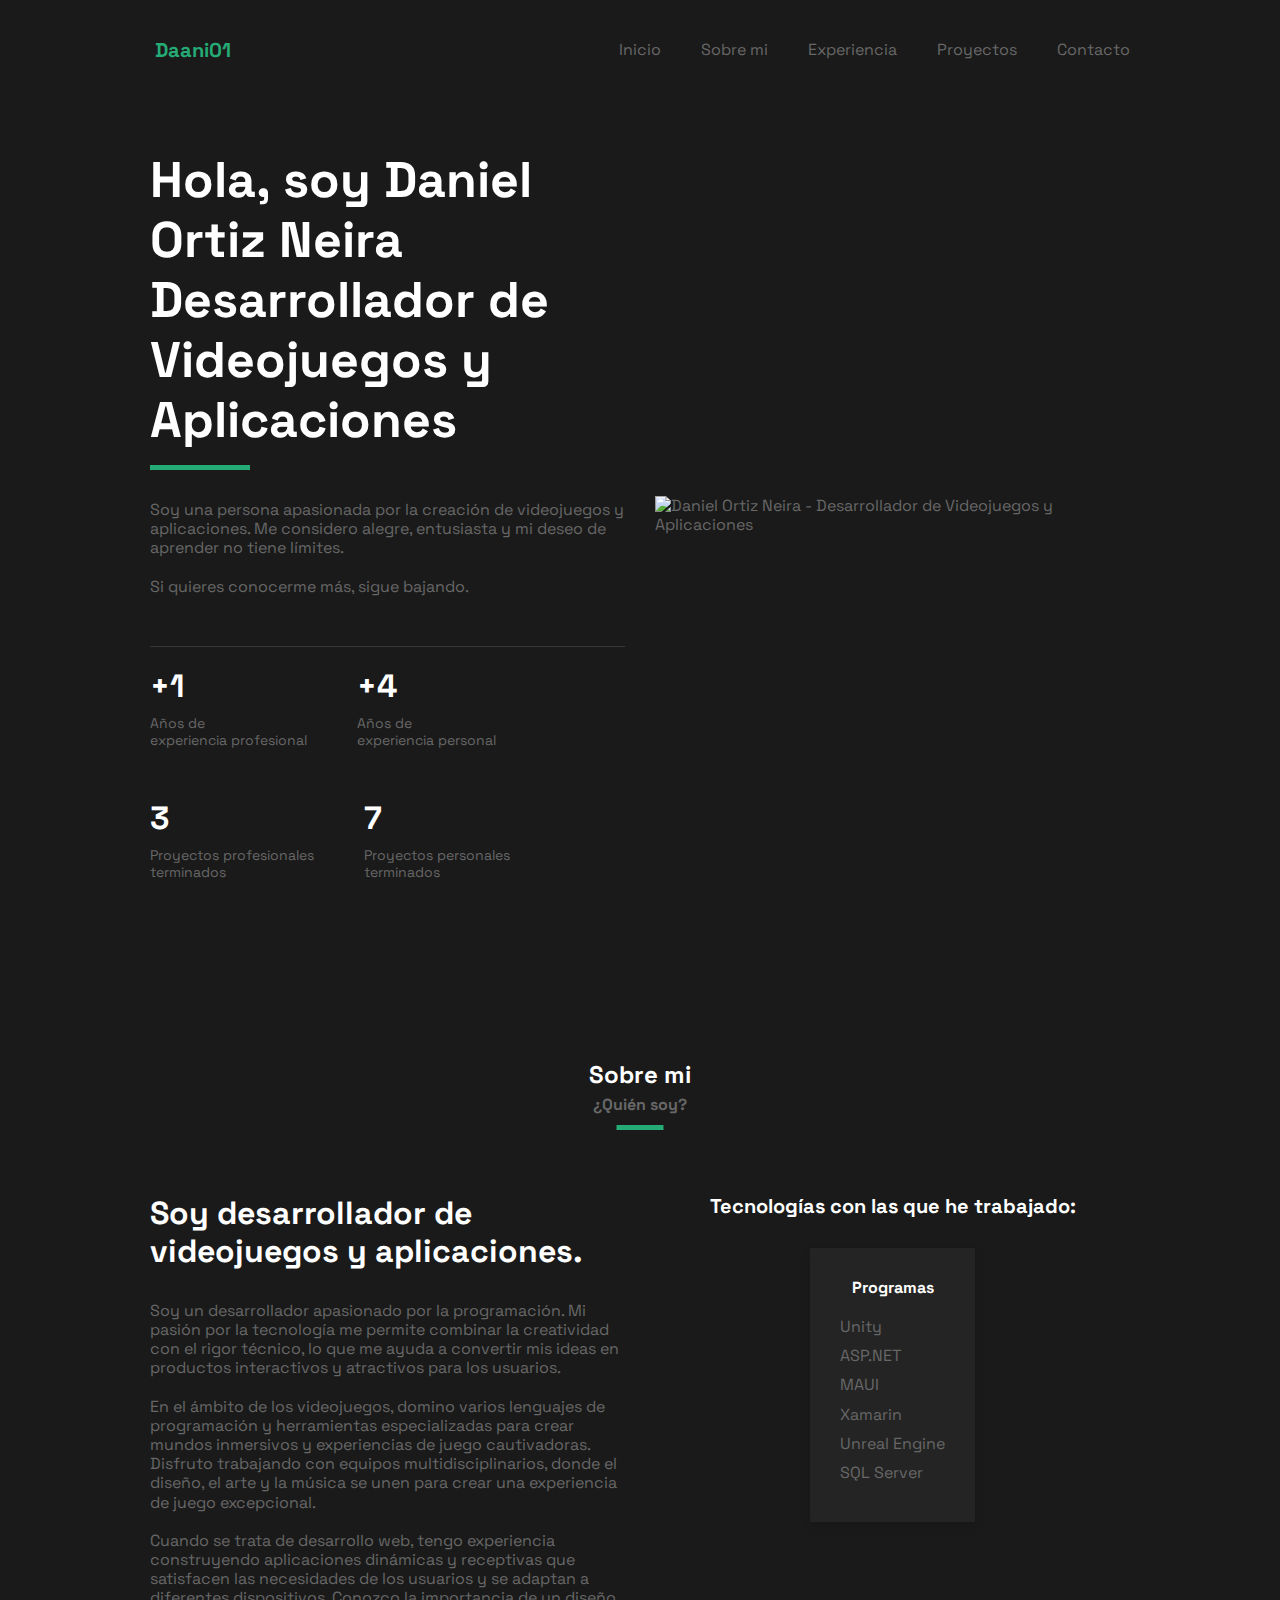
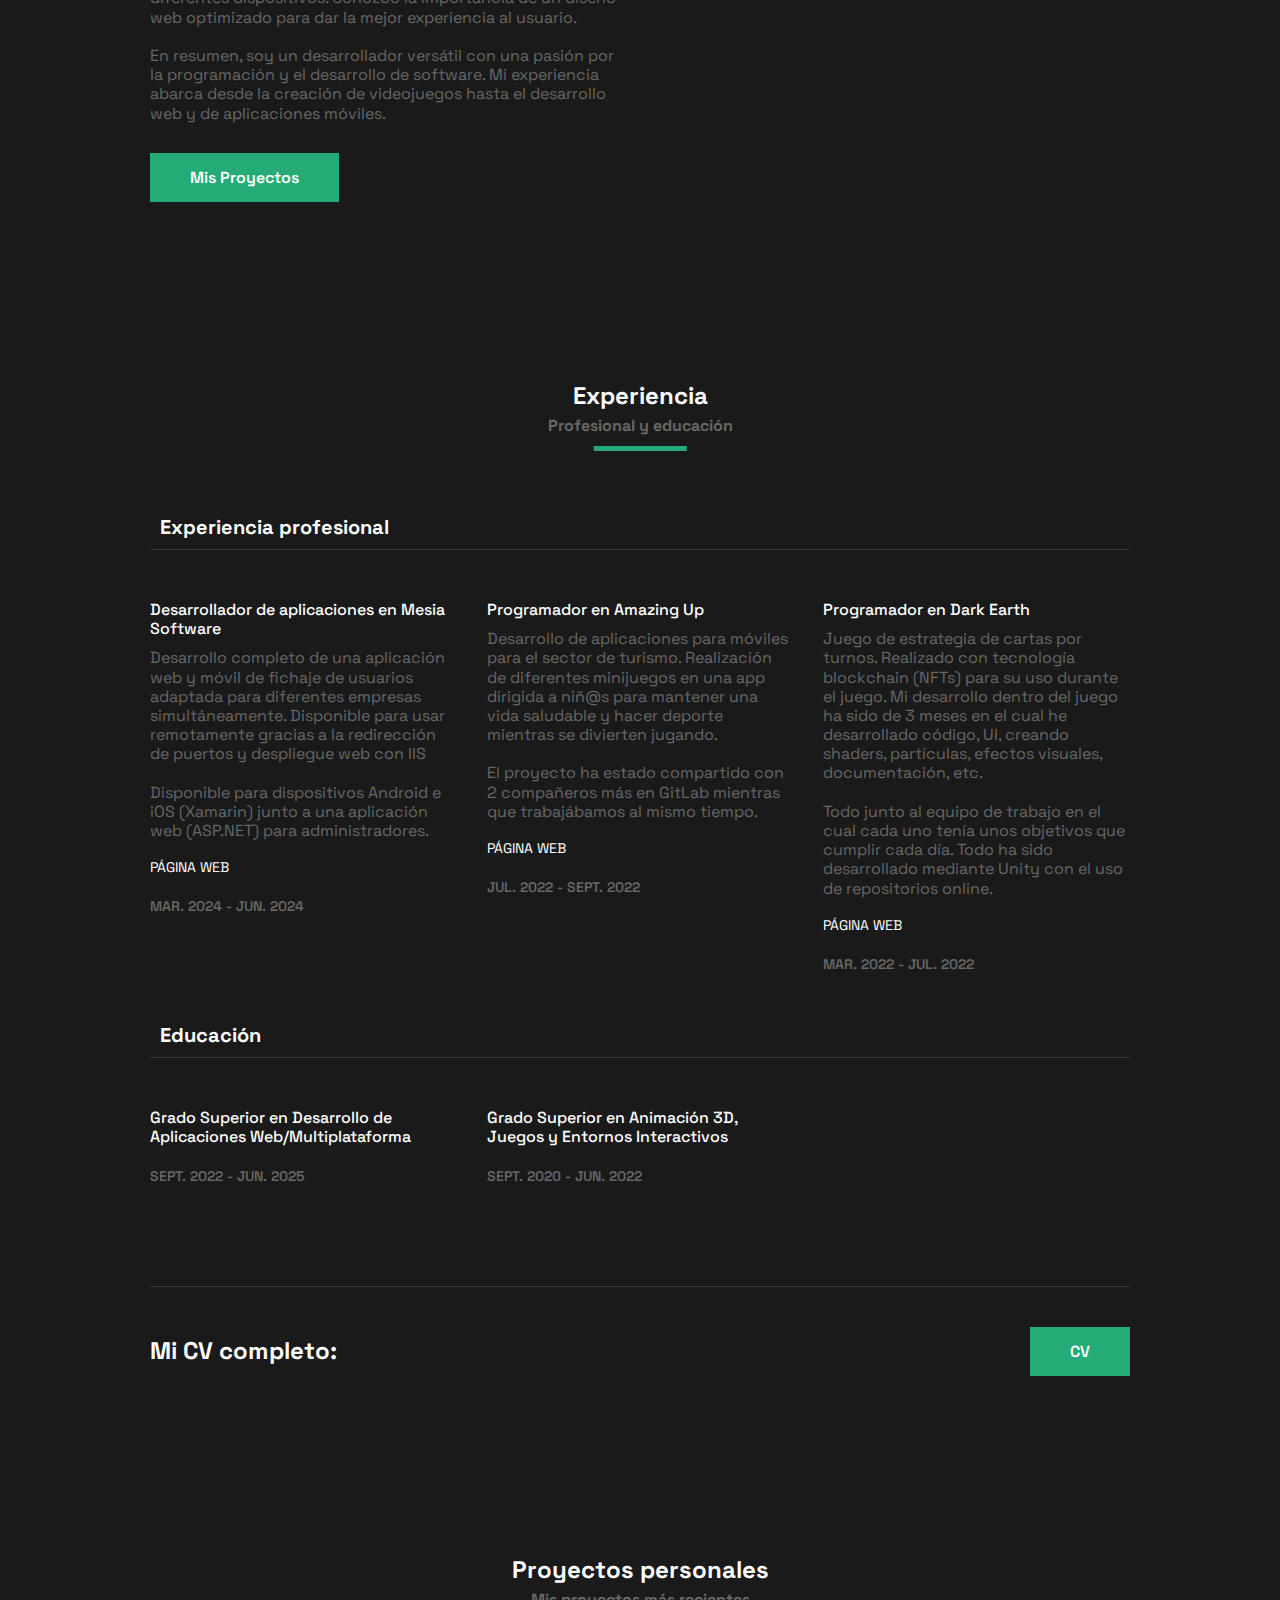
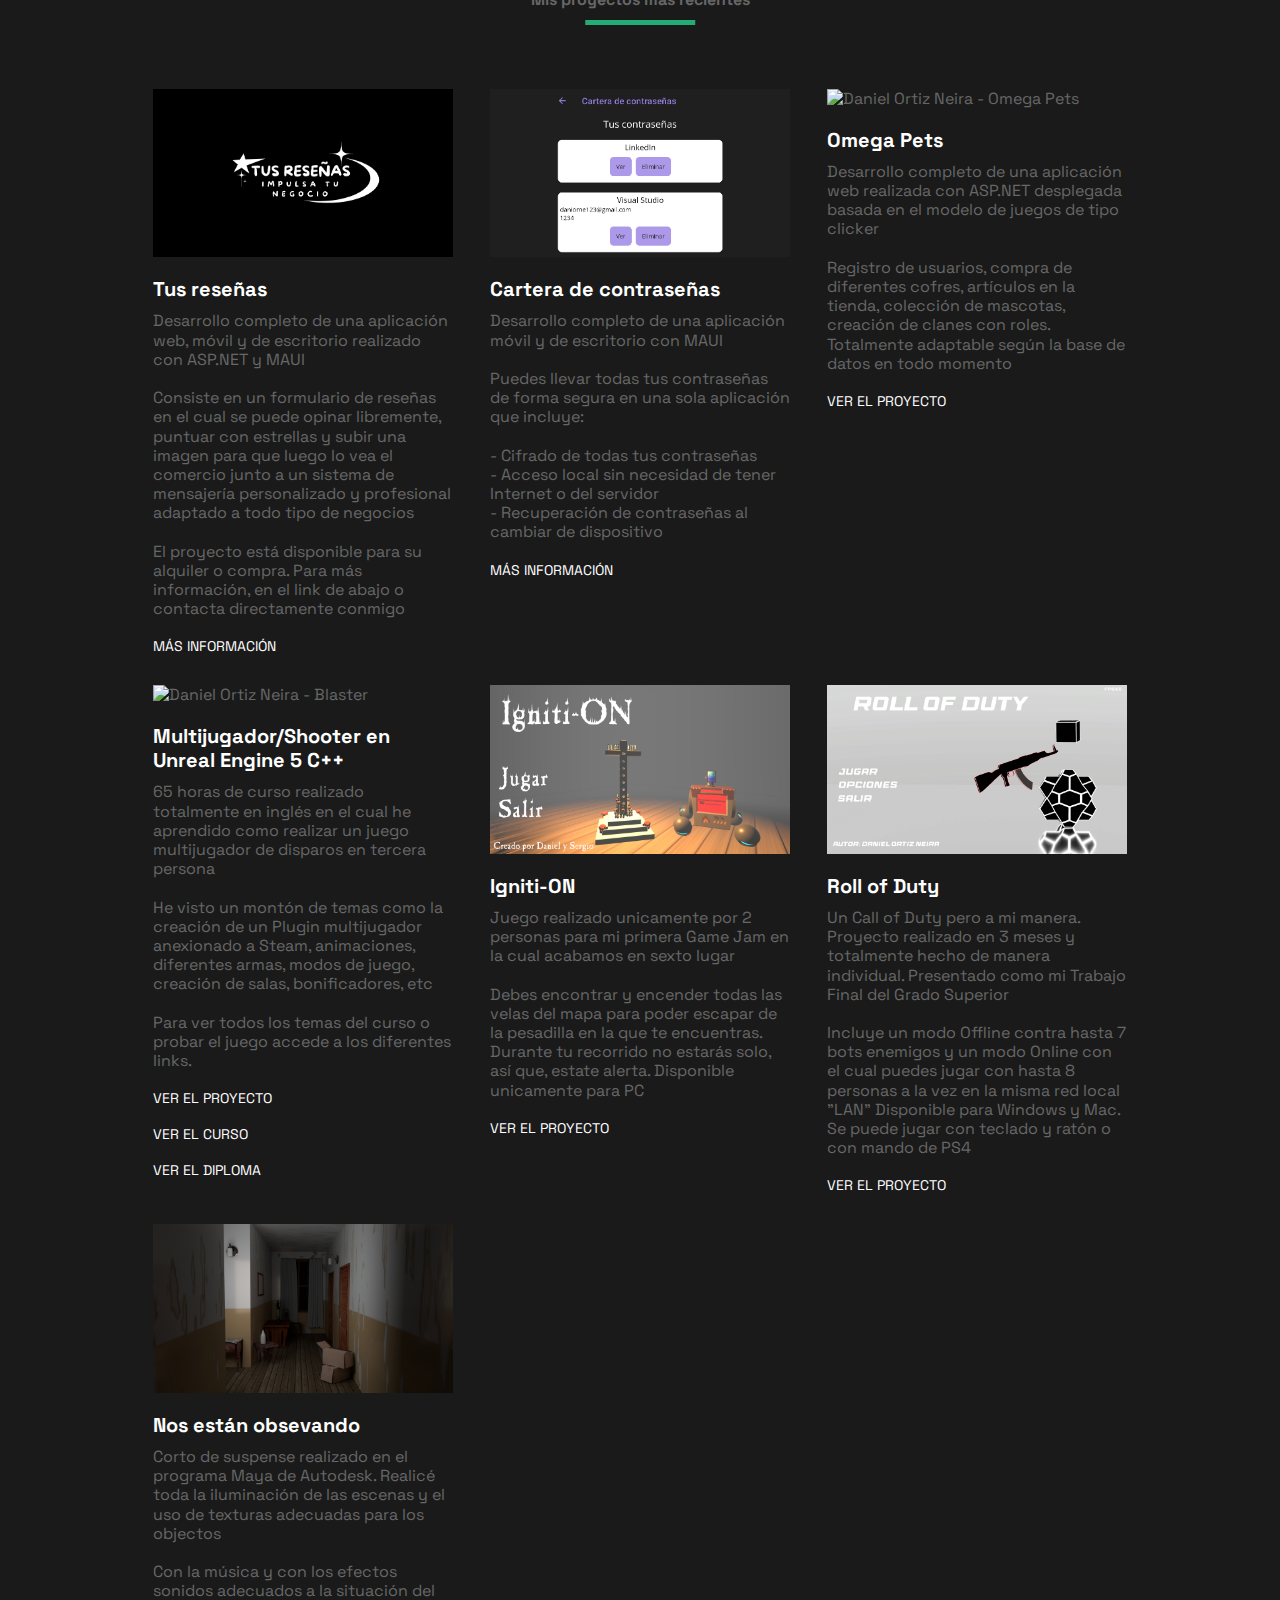
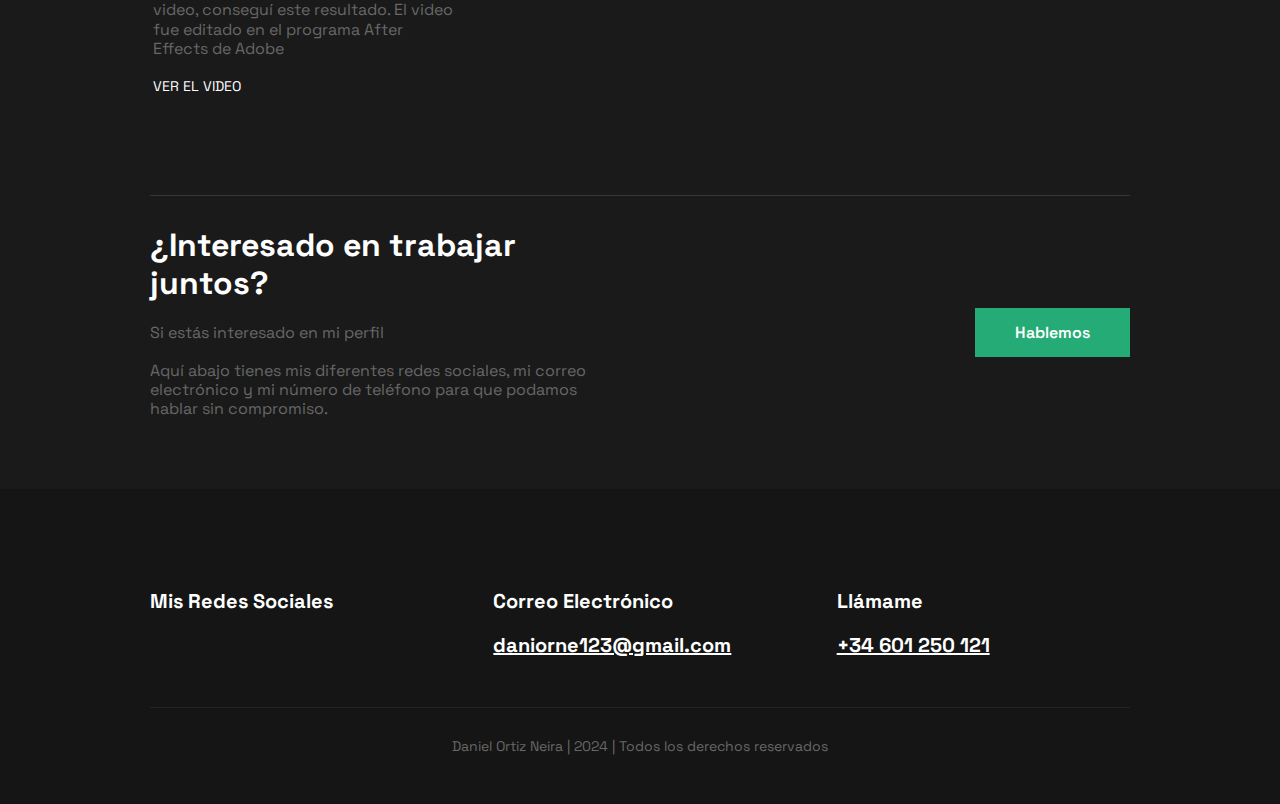
==== commit 49e7c2f7: "SEO" ====
--- a/index.html
+++ b/index.html
@@ -1,46 +1,27 @@
 <!DOCTYPE html>
 <html lang="es">
-
 <head>
-
-    <!-- Google tag (gtag.js) -->
+    <meta charset="UTF-8">
+    <meta http-equiv="X-UA-Compatible" content="IE=edge">
+    <meta name="viewport" content="width=device-width, initial-scale=1.0">
+    <meta name="author" content="Daniel Ortiz Neira">
+    <title>Daniel Ortiz Neira - Desarrollador de Videojuegos y Aplicaciones</title>
+    <meta name="description" content="Daniel Ortiz Neira - Desarrollador apasionado por la creación de videojuegos y aplicaciones web/móviles. Conoce mis proyectos y experiencia profesional.">
+    <link rel="shortcut icon" href="assets/img/Nerd.jpg">
+    <link rel="preconnect" href="https://fonts.googleapis.com">
+    <link rel="preconnect" href="https://fonts.gstatic.com" crossorigin>
+    <link href="https://fonts.googleapis.com/css2?family=Space+Grotesk:wght@400;500;600;700&display=swap" rel="stylesheet">
+    <link href="https://cdn.jsdelivr.net/npm/remixicon@2.5.0/fonts/remixicon.css" rel="stylesheet">
+    <link rel="stylesheet" href="https://cdn.jsdelivr.net/npm/swiper@8/swiper-bundle.min.css">
+    <link rel="stylesheet" href="assets/css/main.css">
     <script async src="https://www.googletagmanager.com/gtag/js?id=G-GFTXYWB8HQ"></script>
     <script>
         window.dataLayer = window.dataLayer || [];
         function gtag() { dataLayer.push(arguments); }
         gtag('js', new Date());
-
         gtag('config', 'G-GFTXYWB8HQ');
     </script>
-
-    <meta charset="UTF-8">
-    <meta http-equiv="X-UA-Compatible" content="IE=edge">
-    <meta name="viewport" content="width=device-width, initial-scale=1.0">
-    <meta name="author" content="Daniel Ortiz Neira" />
-    <title>Portfolio Daniel Ortiz</title>
-    <link rel="shortcut icon" href="assets/img/Nerd.jpg" />
-    <!--=================== Google Fonts ====================-->
-    <link rel="preconnect" href="https://fonts.googleapis.com">
-    <link rel="preconnect" href="https://fonts.gstatic.com" crossorigin>
-    <link href="https://fonts.googleapis.com/css2?family=Space+Grotesk:wght@400;500;600;700&display=swap"
-          rel="stylesheet">
-
-
-    <!--=================== Remixicons ====================-->
-    <link href="https://cdn.jsdelivr.net/npm/remixicon@2.5.0/fonts/remixicon.css" rel="stylesheet">
-
-    <!--=================== SwiperJS CSS ====================-->
-    <link rel="stylesheet" href="https://cdn.jsdelivr.net/npm/swiper@8/swiper-bundle.min.css" />
-
-
-    <!--=================== Main CSS ====================-->
-    <link rel="stylesheet" href="assets/css/main.css">
-
-    <script async src="https://pagead2.googlesyndication.com/pagead/js/adsbygoogle.js?client=ca-pub-9440597305199569"
-            crossorigin="anonymous"></script>
-
 </head>
-
 <body>
 
     <!--=================== Header ====================-->
@@ -82,7 +63,7 @@
             <div class="container">
                 <div class="d-grid hero__wrapper">
                     <div class="hero__content">
-                        <h1 class="hero__title">Hola, soy Daniel<br>Desarrollador y programador</h1>
+                        <h1 class="hero__title">Hola, soy Daniel Ortiz Neira<br>Desarrollador de Videojuegos y Aplicaciones</h1>
                         <p class="hero__description">
                             Soy una persona apasionada por la creación de videojuegos y aplicaciones. Me considero alegre, entusiasta y mi deseo de aprender no tiene límites.<br><br>
                             Si quieres conocerme más, sigue bajando.
@@ -110,7 +91,7 @@
                             </div> -->
                         </div>
                     </div>
-                    <img src="assets/img/LiteralmenteYO.jpg" alt="Shawn" class="hero__img">
+                    <img src="assets/img/LiteralmenteYO.jpg" alt="Daniel Ortiz Neira - Desarrollador de Videojuegos y Aplicaciones" class="hero__img">
                 </div>
             </div>
         </section>
@@ -356,7 +337,7 @@
                 <div class="d-grid project__wrapper">
                     <!--============== project 1 =============-->
                     <div class="project__content">
-                        <img src="assets/img/tusresenas.png" class="project__img">
+                        <img src="assets/img/tusresenas.png" alt="Daniel Ortiz Neira - Tus Reseñas" class="project__img">
                         <h3 class="project__title">Tus reseñas</h3>
                         <p class="project__description">
                             Desarrollo completo de una aplicación web, móvil y de escritorio realizado con ASP.NET y MAUI<br><br>
@@ -371,7 +352,7 @@
                     </div>
                     <!--============== project 1 =============-->
                     <div class="project__content">
-                        <img src="assets/img/cartera.png" class="project__img">
+                        <img src="assets/img/cartera.png" alt="Daniel Ortiz Neira - Cartera de contraseñas" class="project__img">
                         <h3 class="project__title">Cartera de contraseñas</h3>
                         <p class="project__description">
                             Desarrollo completo de una aplicación móvil y de escritorio con MAUI<br><br>
@@ -387,7 +368,7 @@
                     </div>
                     <!--============== project 1 =============-->
                     <div class="project__content">
-                        <img src="assets/img/OmegaPets.png" class="project__img">
+                        <img src="assets/img/OmegaPets.png" alt="Daniel Ortiz Neira - Omega Pets" class="project__img">
                         <h3 class="project__title">Omega Pets</h3>
                         <p class="project__description">
                             Desarrollo completo de una aplicación web realizada con ASP.NET desplegada basada en el modelo de juegos de tipo clicker<br><br>
@@ -401,7 +382,7 @@
                     </div>
                     <!--============== project 1 =============-->
                     <div class="project__content">
-                        <img src="assets/img/Blaster.png" class="project__img">
+                        <img src="assets/img/Blaster.png" alt="Daniel Ortiz Neira - Blaster" class="project__img">
                         <h3 class="project__title">Multijugador/Shooter en Unreal Engine 5 C++</h3>
                         <p class="project__description">
                             65 horas de curso realizado totalmente en inglés en el cual he aprendido como realizar un juego multijugador de disparos en tercera persona<br><br>
@@ -425,7 +406,7 @@
                     </div>
                     <!--============== project 1 =============-->
                     <div class="project__content">
-                        <img src="assets/img/Igniti-ON.png" class="project__img">
+                        <img src="assets/img/Igniti-ON.png" alt="Daniel Ortiz Neira - Igniti-ON" class="project__img">
                         <h3 class="project__title">Igniti-ON</h3>
                         <p class="project__description">
                             Juego realizado unicamente por 2 personas para mi primera Game Jam en la cual acabamos en sexto lugar<br><br>
@@ -438,7 +419,7 @@
                     </div>
                     <!--============== project 2 =============-->
                     <div class="project__content">
-                        <img src="assets/img/Roll_of_Duty.png" class="project__img">
+                        <img src="assets/img/Roll_of_Duty.png" alt="Daniel Ortiz Neira - Roll of Duty" class="project__img">
                         <h3 class="project__title">Roll of Duty</h3>
                         <p class="project__description">
                             Un Call of Duty pero a mi manera. Proyecto realizado en 3 meses y totalmente hecho de manera individual. Presentado como mi Trabajo Final del Grado Superior<br><br>
@@ -451,7 +432,7 @@
                     </div>
                     <!--============== project 3 =============-->
                     <div class="project__content">
-                        <img src="assets/img/YT_Poyect.jpg" class="project__img">
+                        <img src="assets/img/YT_Poyect.jpg" alt="Daniel Ortiz Neira - Nos estan observando" class="project__img">
                         <h3 class="project__title">Nos están obsevando</h3>
                         <p class="project__description">
                             Corto de suspense realizado en el programa Maya de Autodesk. Realicé toda la iluminación de las escenas y el uso de texturas adecuadas para los objectos<br><br>
@@ -464,17 +445,17 @@
                     </div>
                     <!-- ============== project 4 ============= -->
                     <!--
-    <div class="project__content">
-        <img src="assets/img/preview_5.png" alt="Crypto Application " class="project__img">
-        <h3 class="project__title">Modern Portfolio</h3>
-        <p class="project__description">Portfolio responsive to all devices,
-        with ui components and smooth scroll.</p>
-        <a href="#" target="_blank" class="project__link">
-            Ver el proyecto
-            <i class="ri-arrow-right-line"></i>
-        </a>
-    </div>
-    -->
+                    <div class="project__content">
+                        <img src="assets/img/preview_5.png" alt="Crypto Application " class="project__img">
+                        <h3 class="project__title">Modern Portfolio</h3>
+                        <p class="project__description">Portfolio responsive to all devices,
+                        with ui components and smooth scroll.</p>
+                        <a href="#" target="_blank" class="project__link">
+                            Ver el proyecto
+                            <i class="ri-arrow-right-line"></i>
+                        </a>
+                    </div>
+                    -->
                 </div>
             </div>
         </section>
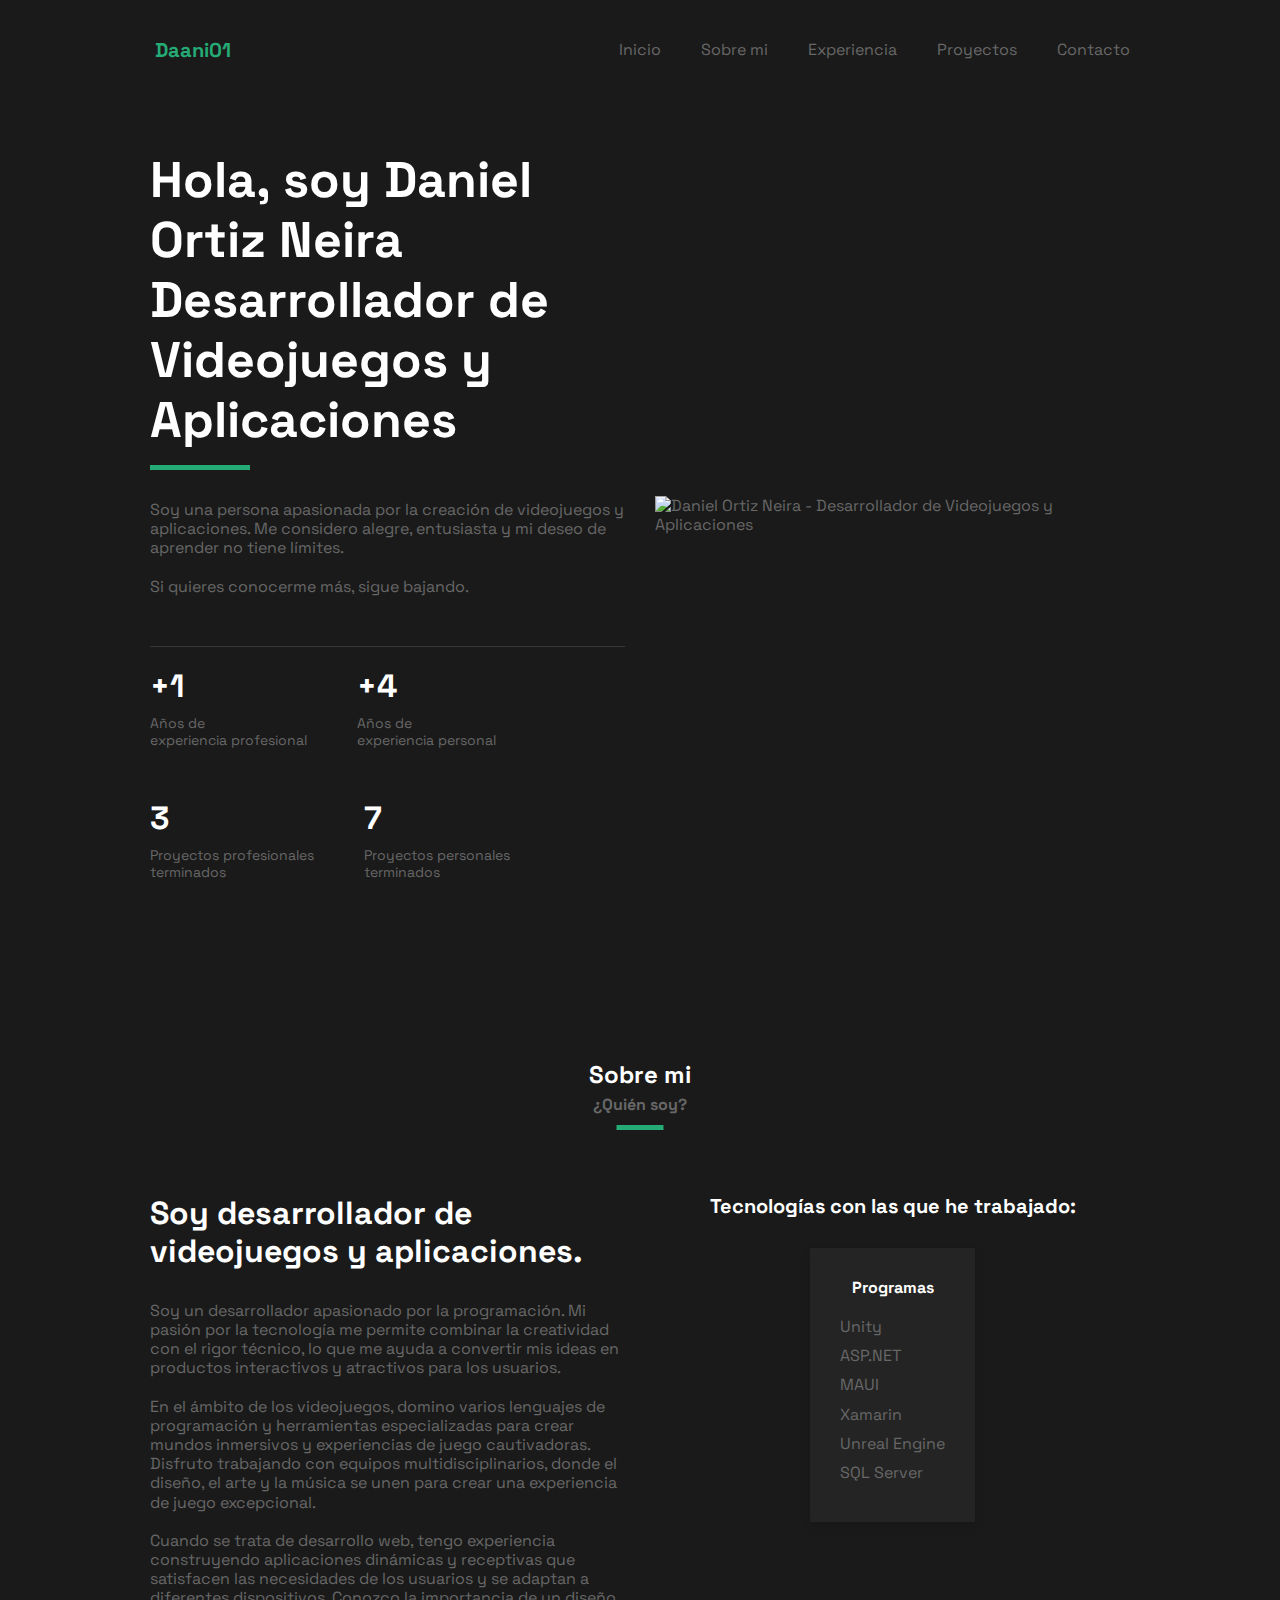
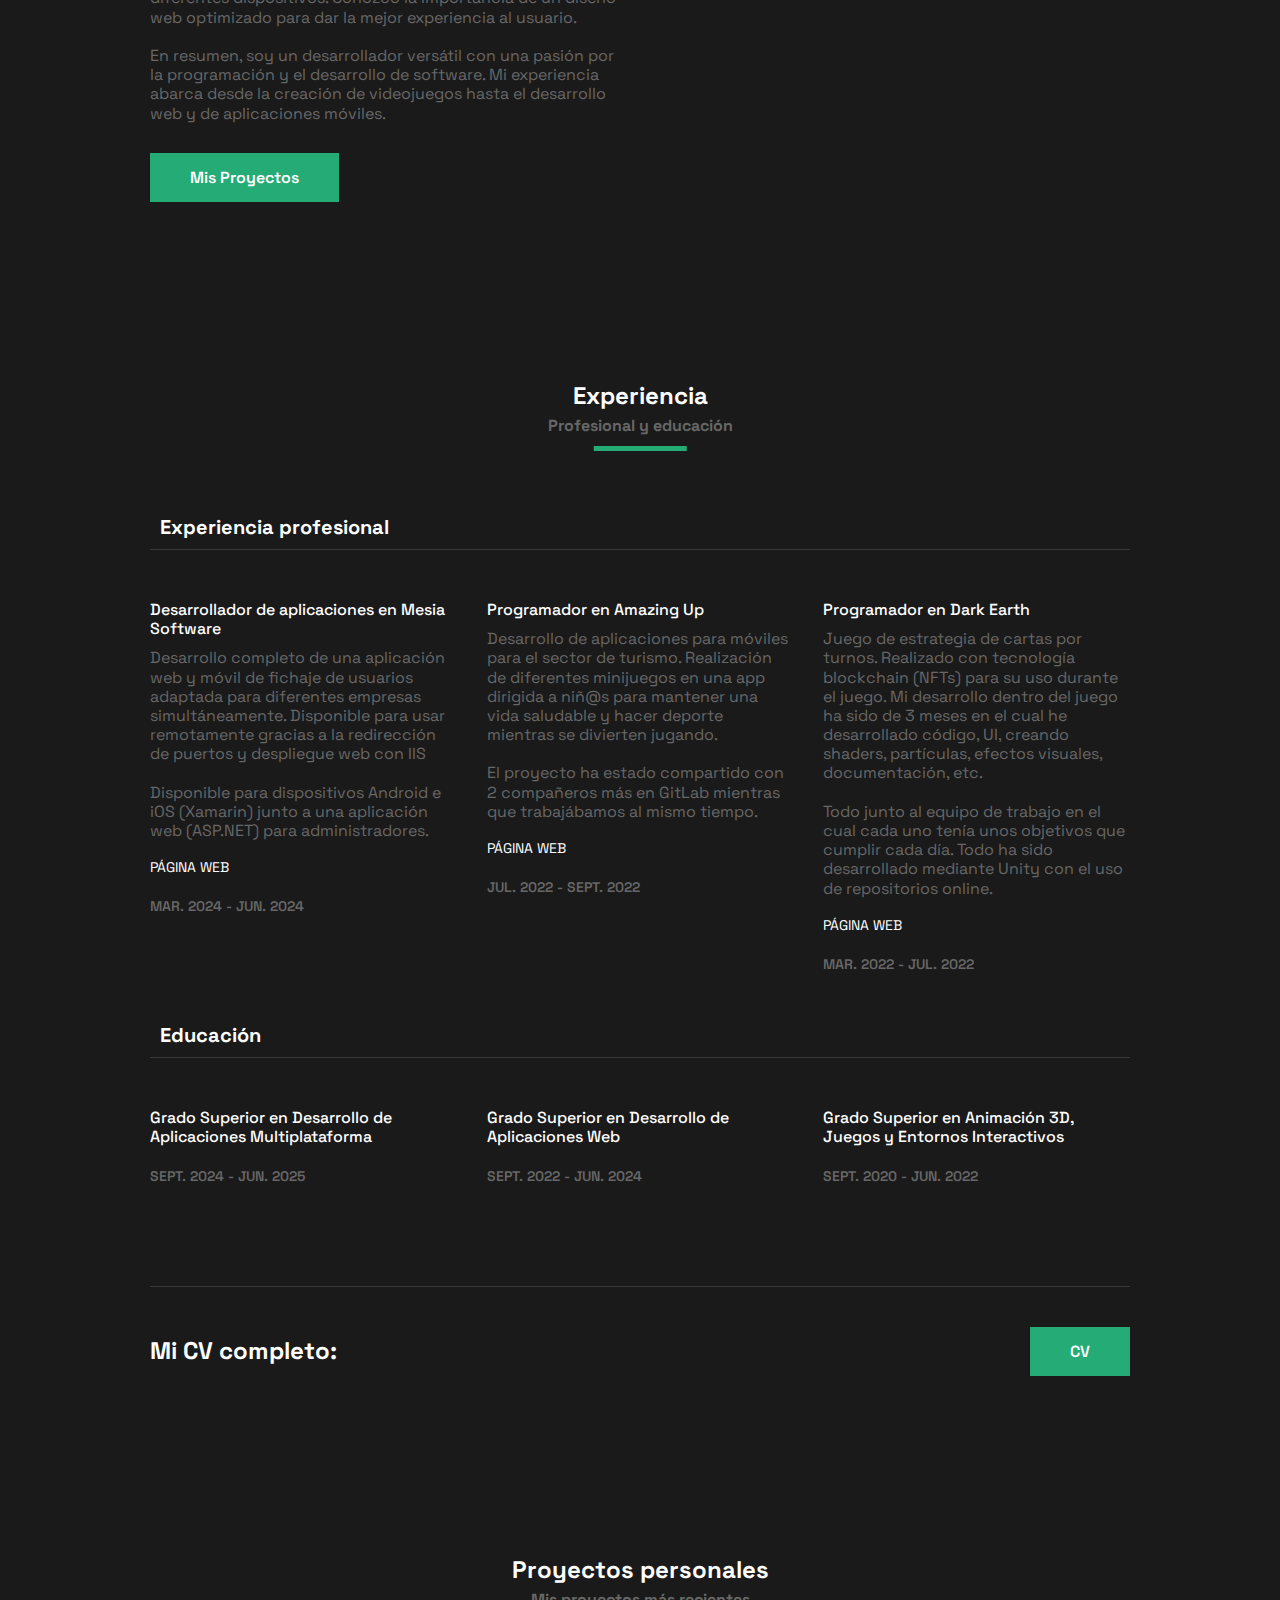
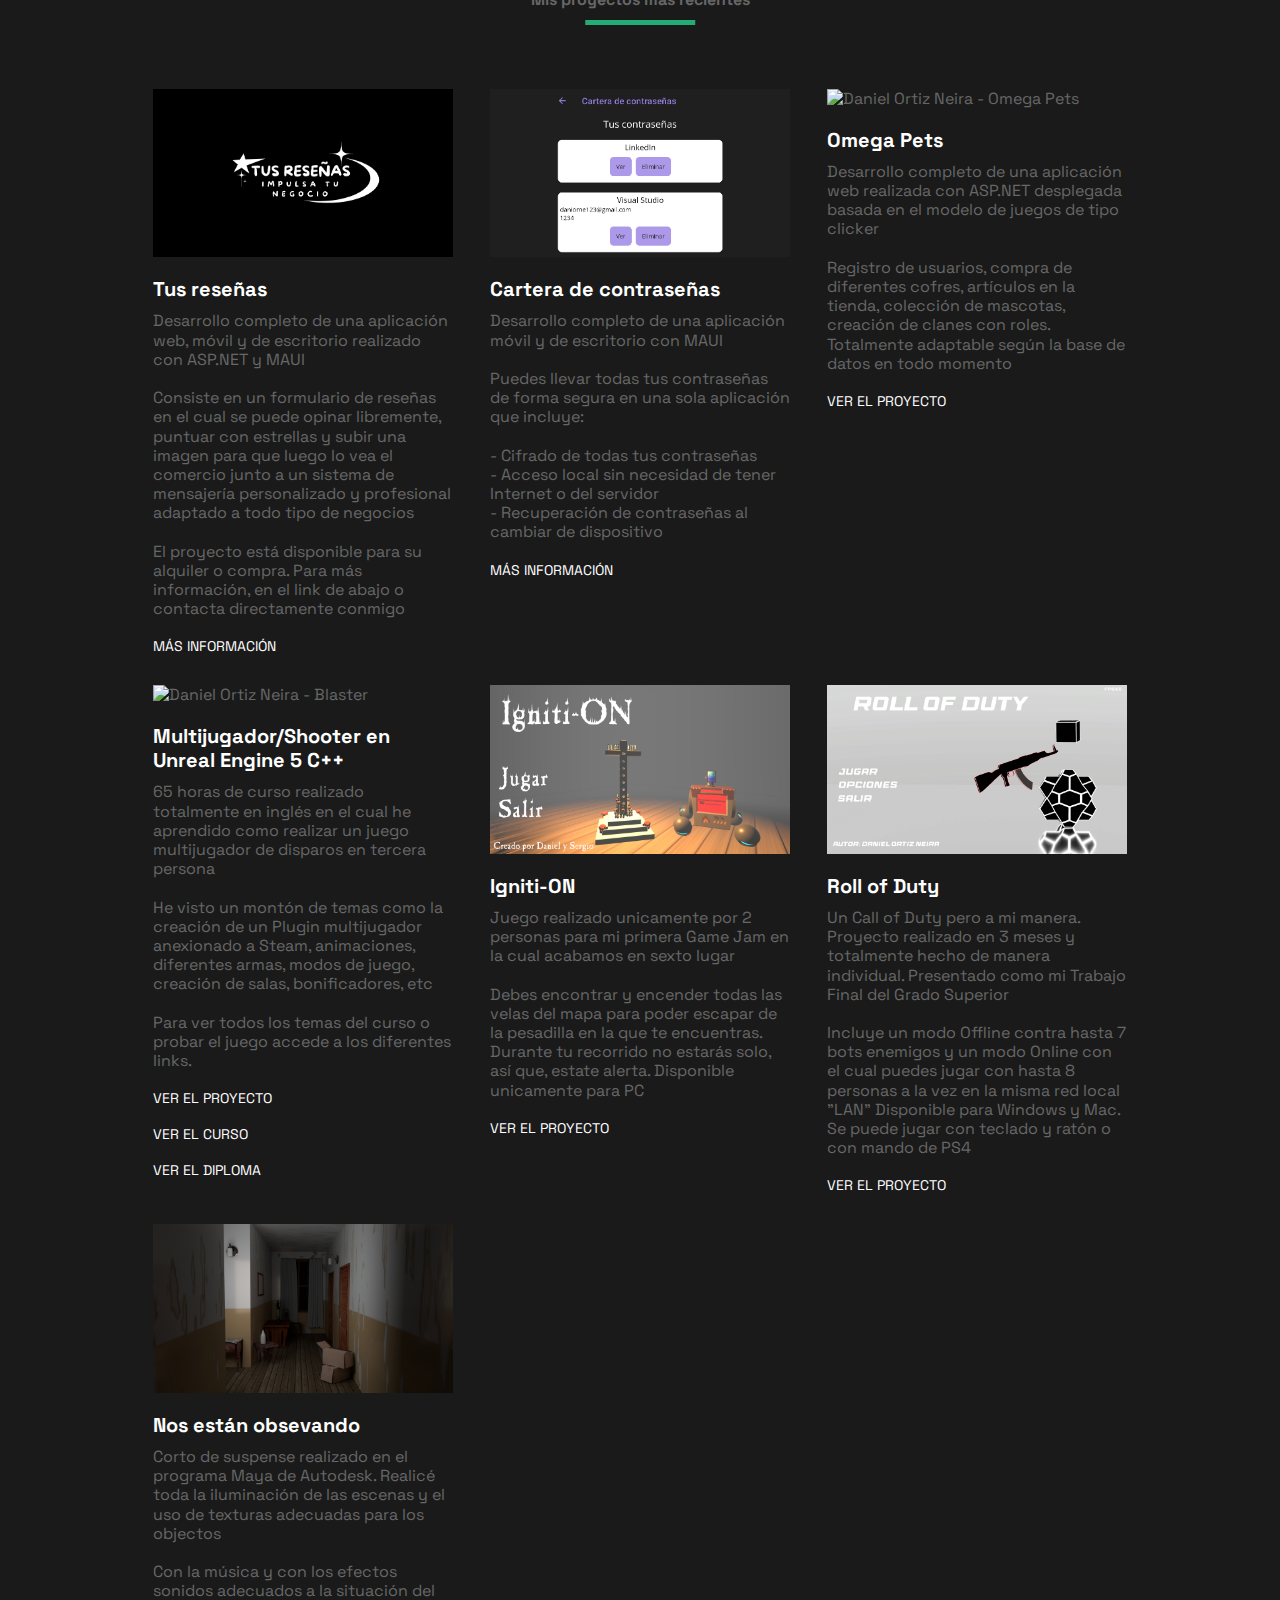
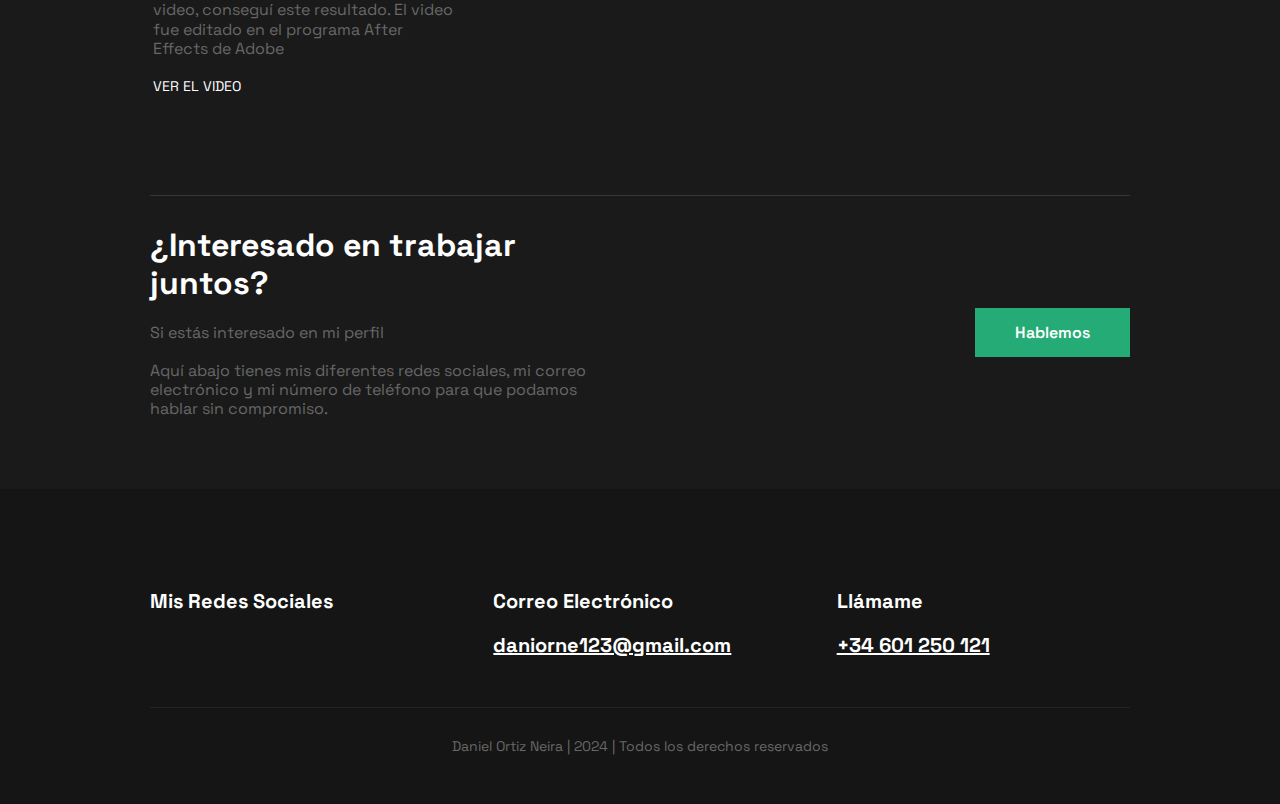
==== commit b7c04142: "Act" ====
--- a/index.html
+++ b/index.html
@@ -260,11 +260,18 @@
                     <div class="d-grid qualification__content">
                         <!-- Education 1-->
                         <div class="qualification__item">
-                            <h3 class="qualification__title">Grado Superior en Desarrollo de Aplicaciones Web/Multiplataforma</h3>
+                            <h3 class="qualification__title">Grado Superior en Desarrollo de Aplicaciones Multiplataforma</h3>
                             <p class="qualification__description">
                                 <!--DATOS -->
                             </p>
-                            <span class="qualification__date">SEPT. 2022 - JUN. 2025</span>
+                            <span class="qualification__date">SEPT. 2024 - JUN. 2025</span>
+                        </div>
+                        <div class="qualification__item">
+                            <h3 class="qualification__title">Grado Superior en Desarrollo de Aplicaciones Web</h3>
+                            <p class="qualification__description">
+                                <!--DATOS -->
+                            </p>
+                            <span class="qualification__date">SEPT. 2022 - JUN. 2024</span>
                         </div>
                         <!-- Education 2-->
                         <div class="qualification__item">
@@ -276,12 +283,12 @@
                         </div>
                         <!-- Education 3-->
                         <!-- <div class="qualification__item">
-                            <h3 class="qualification__title">Software Engineer</h3>
-                            <p class="qualification__description">Lorem ipsum dolor sit amet consectetur.
-                                Facilisi vitae bibendum praesent sodales
-                                urna vel molestie neque augue.</p>
-                            <span class="qualification__date">2010 - 2014</span>
-                        </div> -->
+        <h3 class="qualification__title">Software Engineer</h3>
+        <p class="qualification__description">Lorem ipsum dolor sit amet consectetur.
+            Facilisi vitae bibendum praesent sodales
+            urna vel molestie neque augue.</p>
+        <span class="qualification__date">2010 - 2014</span>
+    </div> -->
                     </div>
                 </div>
                 <div class="qualification__footer">
